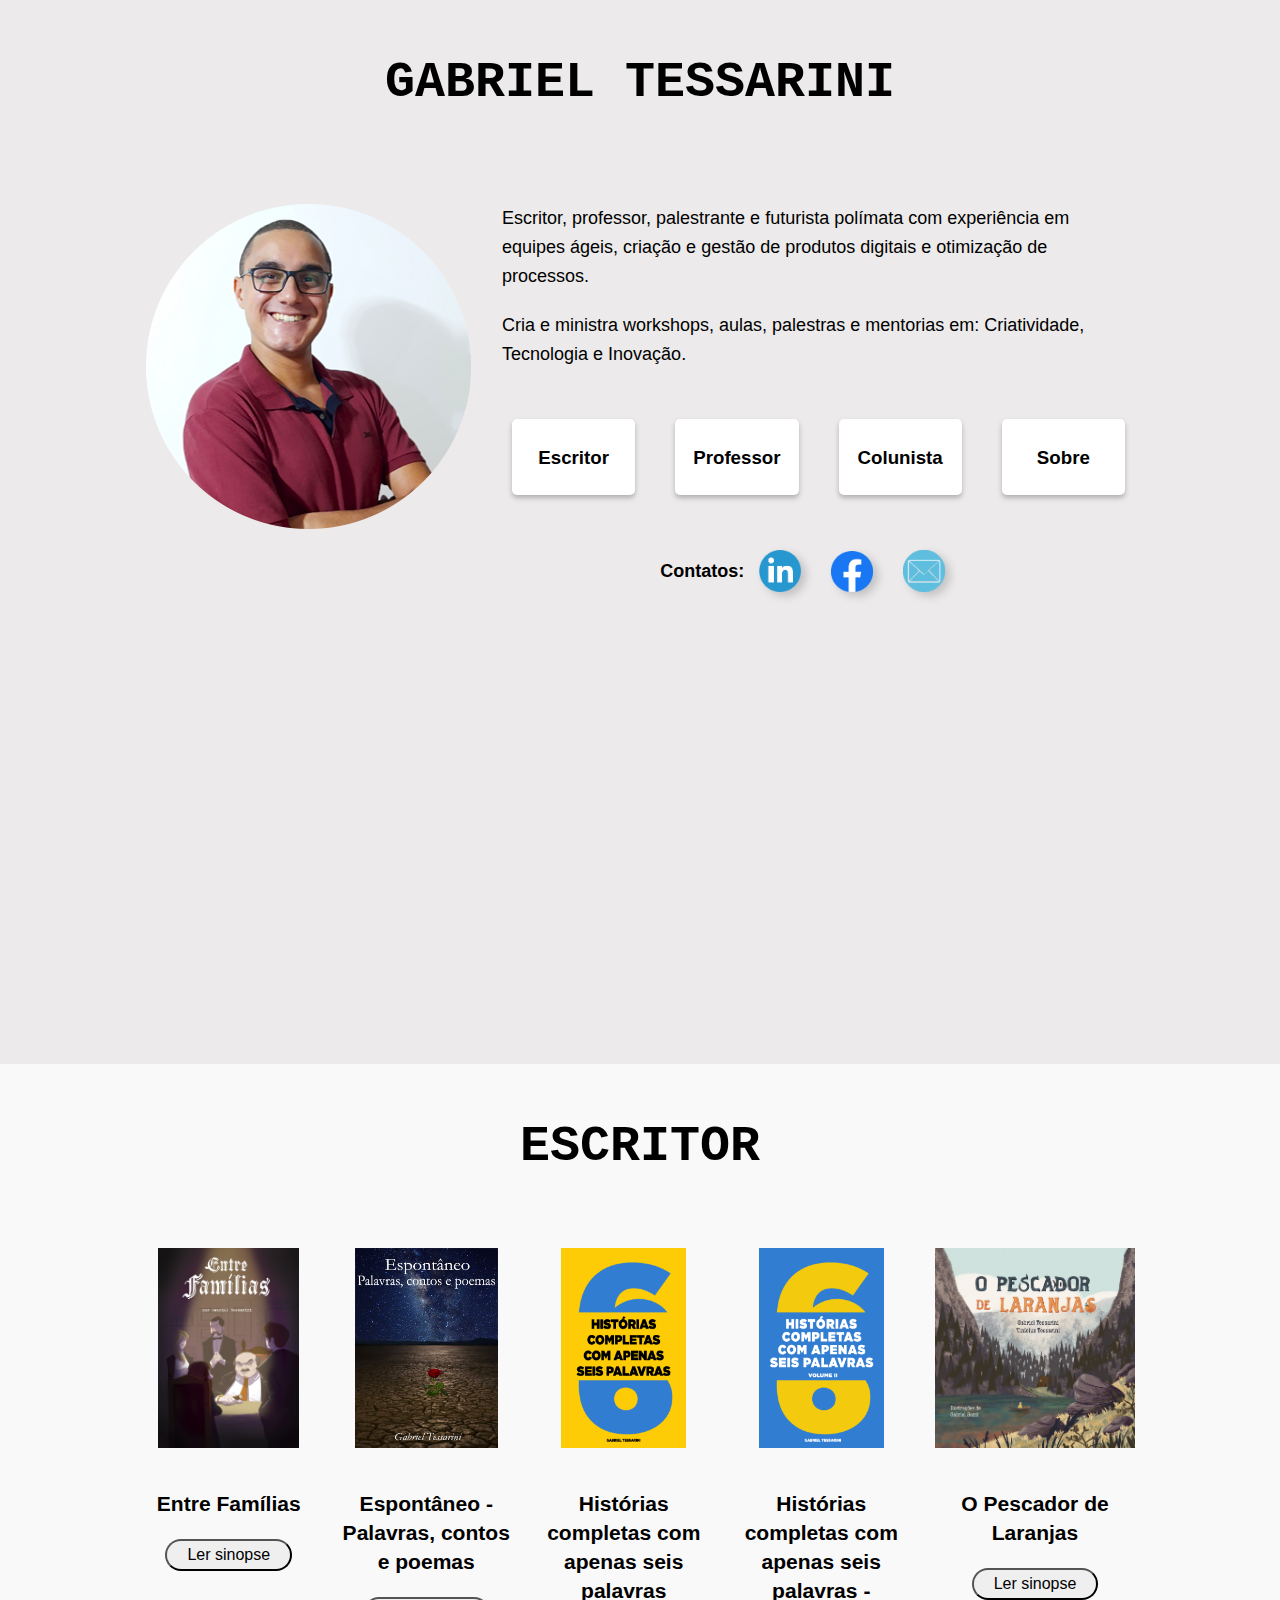
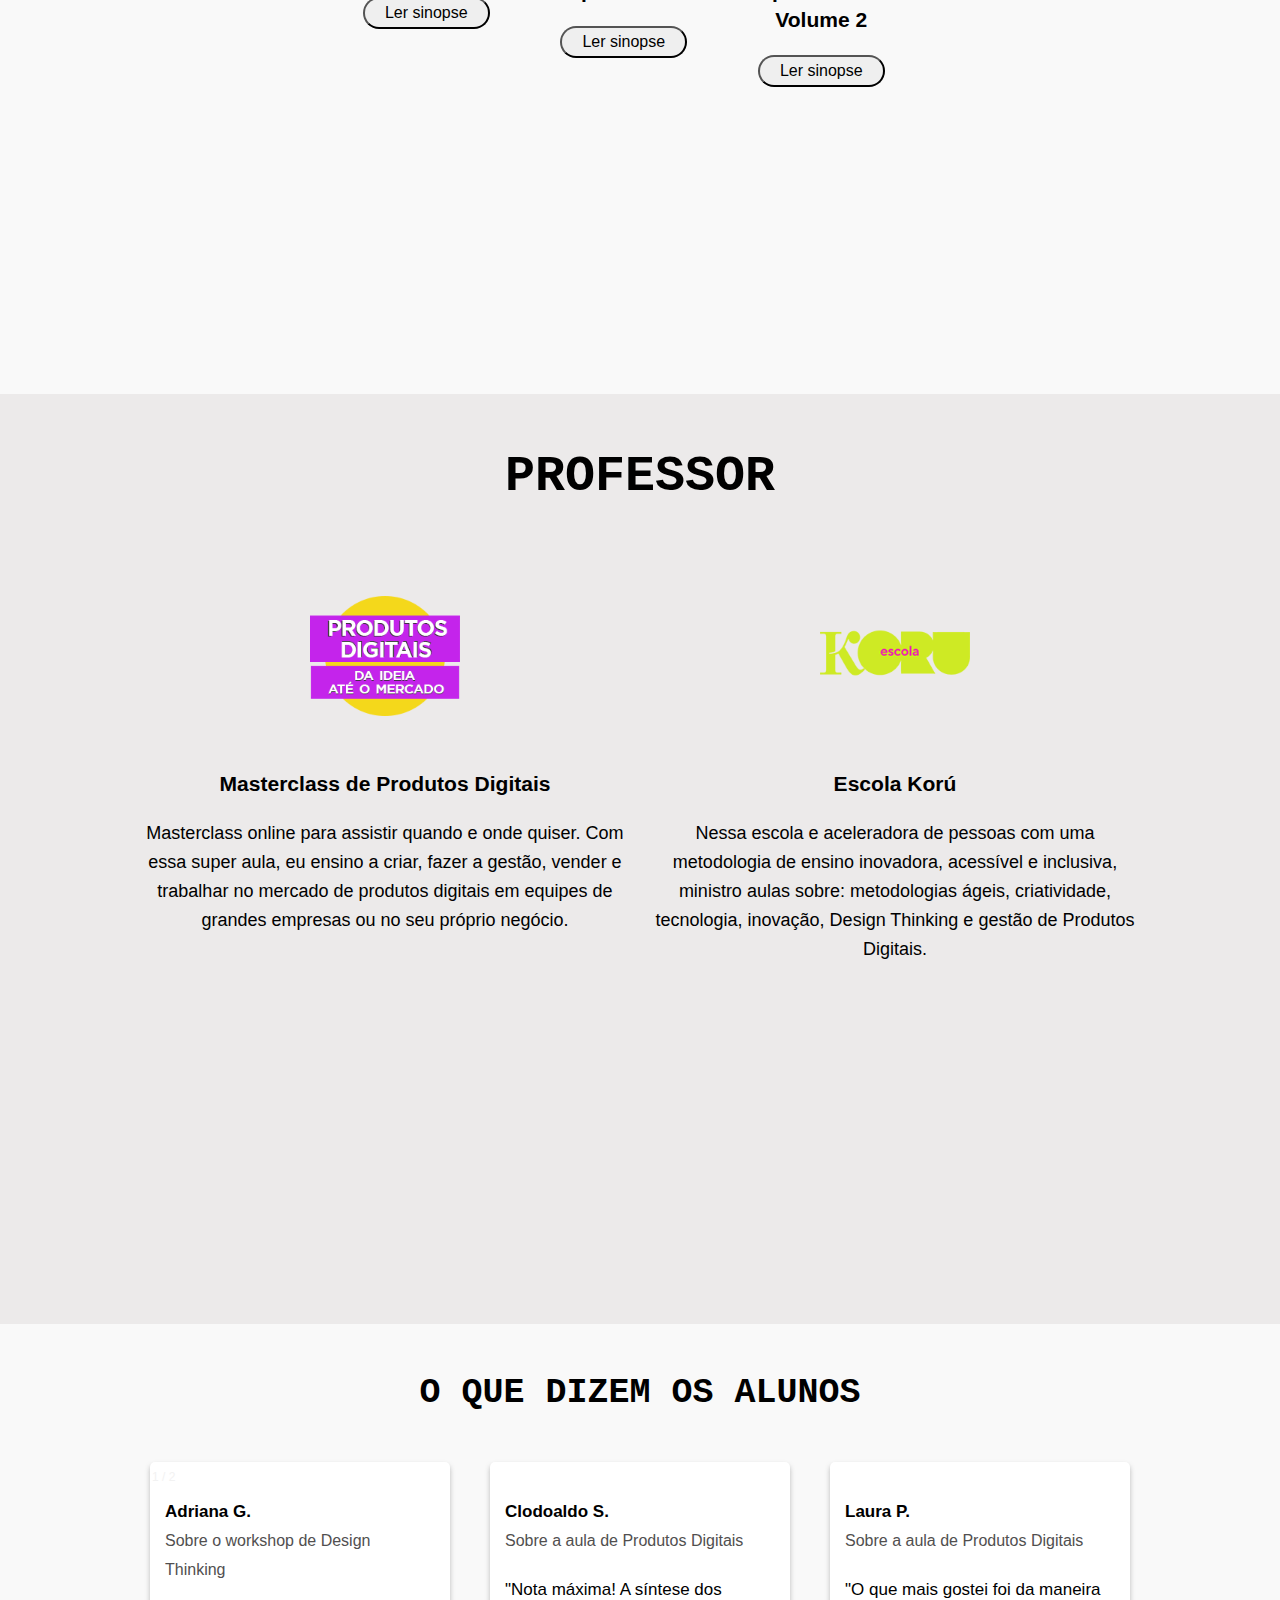
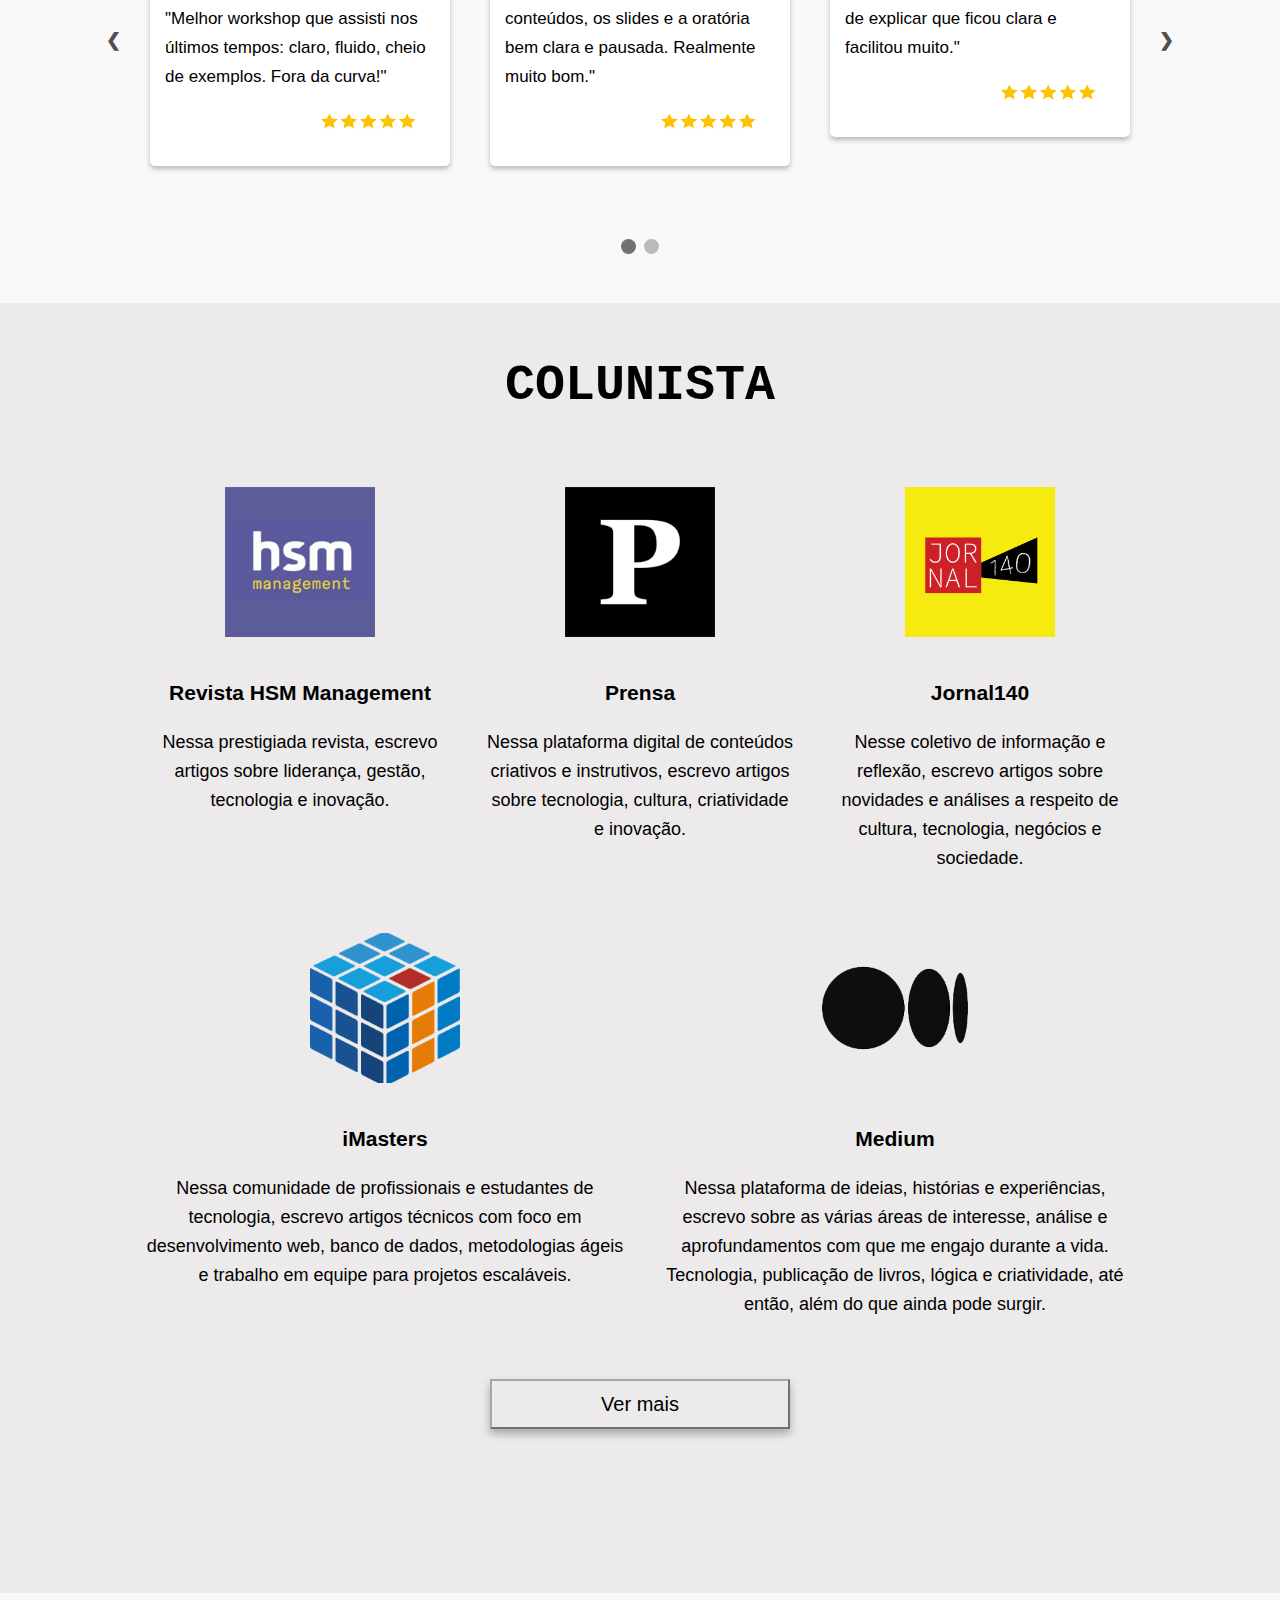
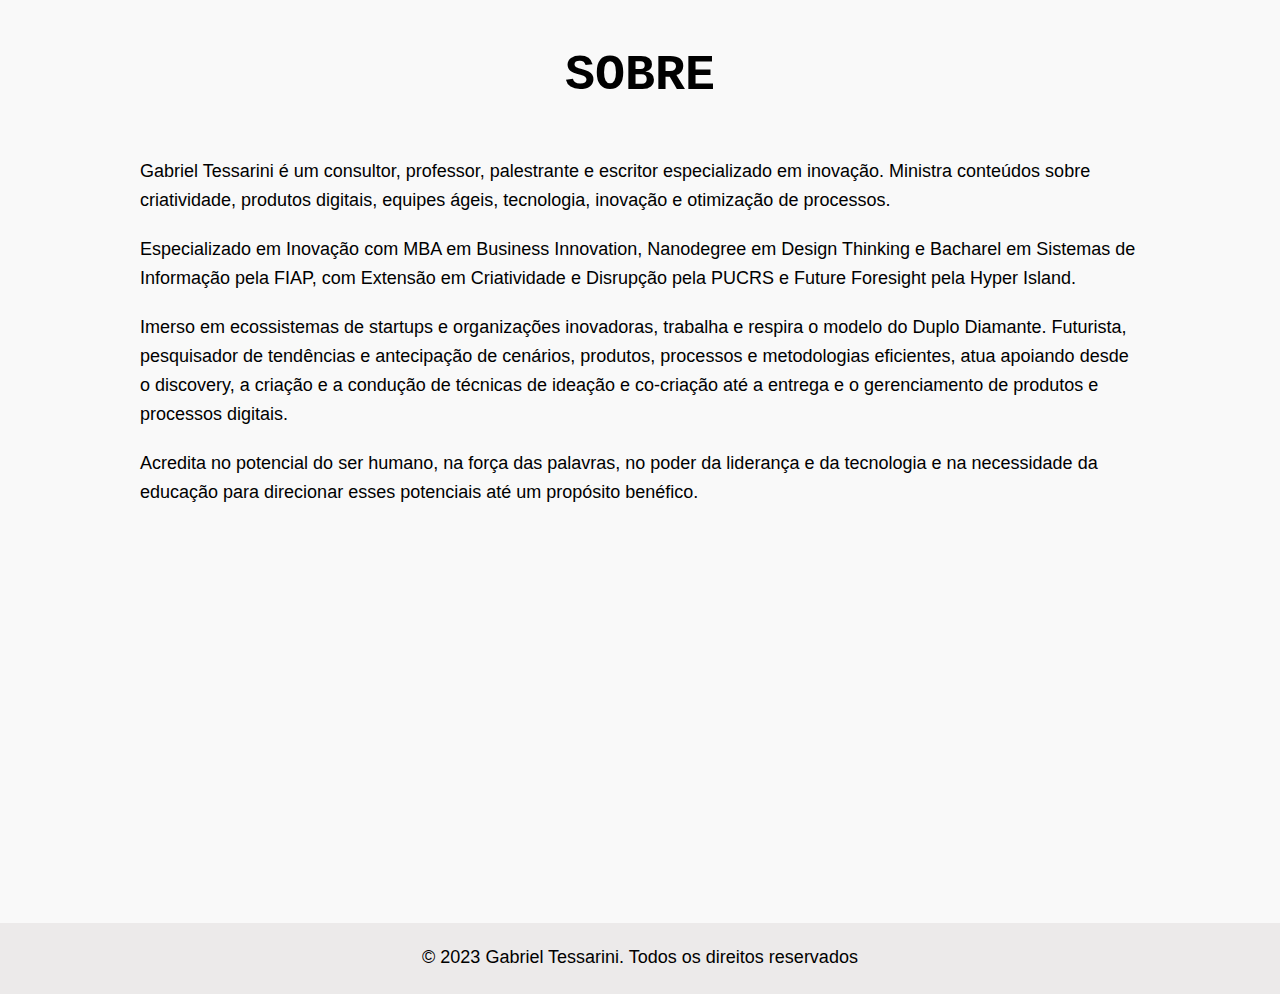
==== index.html @ 278f08cb "Atualizando link da masterclass para o link da Hotmart" ====
<html lang="pt-br">
    <head>
        <meta charset="utf-8">
        <title>Gabriel Tessarini</title> 
        <link rel="stylesheet" href="style/style.css">      
        <meta name="author" content="Gabriel Tessarini">
        <meta name="description" content="Gabriel Tessarini é um consultor, professor, palestrante e escritor especializado em inovação. Ministra conteúdos sobre criatividade, produtos digitais, equipes ágeis, tecnologia e inovação. Busca agregar conhecimentos e atuar de forma construtiva para os outros e para si em diferentes áreas">
        <meta name="keywords" content="gabriel tessarini, gtessarini, aprendedor, desenvolvimento, mentor, tutor, professor, palestrante, escritor, palestra, workshop, futuro, futurista, futurismo, web, escritor, livros, escrita, escrita criativa, inovação, criatividade, design thinking, tecnologia, colunista, palestra, jornal, blog, polímata, entre famílias, espontâneo, pescador de laranjas"> 
        <script src="script/jquery-3.5.1.min.js"></script>
        <script src="script/script.js"></script>
    </head>
    <body class="background-color-gray">
        <header>
            <h1>Gabriel Tessarini</h1>
        </header>
        <section class="section-menu" id="menu">
            <div class="section-content">
                <div class="row bio">
                    <div class="col-4 foto-perfil-gabriel-tessarini">
                        <img src="img/foto-gabriel-tessarini.png" alt="Gabriel Tessarini" class="foto-perfil">
                    </div>
                    <div class="col-8 texto-bio-gabriel-tessarini">
                        <p> 
                            Escritor, professor, palestrante e futurista polímata com experiência em equipes ágeis, criação e gestão de produtos digitais e otimização de processos. 
                        </p>
			            <p>				
			                Cria e ministra workshops, aulas, palestras e mentorias em: Criatividade, Tecnologia e Inovação.
		                </p>
                        <div class="row" style="margin-top: 50px; margin-bottom: 0px;">
                            <div class="col-3">
                                <a href="#escritor" onclick="return false;" class="card-link" data-value="escritor">
                                    <div class="card">
                                        <h3>Escritor</h3>
                                    </div> 
                                </a>                       
                            </div>
                            <div class="col-3">
                                <a href="#professor" onclick="return false;" class="card-link" data-value="professor">
                                    <div class="card">
                                        <h3>Professor</h3>                            
                                    </div>
                                </a>
                            </div>
                            <div class="col-3">
                                <a href="#colunista" onclick="return false;" class="card-link" data-value="colunista">
                                    <div class="card">
                                        <h3>Colunista</h3>                            
                                    </div>
                                </a>
                            </div>
                            <div class="col-3">
                                <a href="#sobre" onclick="return false;" class="card-link" data-value="sobre">
                                    <div class="card">
                                        <h3>Sobre</h3>                            
                                    </div>
                                </a>
                            </div>
                        </div>
                        <div class="contatos-gabriel-tessarini">
                            <p><b>Contatos:</b></p>
                            <span>
                                <a href="https://www.linkedin.com/in/gabriel-tessarini/" target="_blank" style="display: inline-flex;">
                                    <img src="img/icon-linkedin.png" alt="Linkedin" class="icon" title="LinkedIn">
                                </a>
                            </span>
                            <span>
                                <a href="https://www.facebook.com/Gabriel-Tessarini-Escritor-101253848187074" target="_blank" style="display: inline-flex;">
                                    <img src="img/icon-facebook.png" alt="Facebook" class="icon" title="Facebook">
                                </a>    
                            </span>	
                            <span>
                                <a href="mailto:adianteinovacao@gmail.com" target="_blank" style="display: inline-flex;">
                                    <img src="img/icon-email.png" alt="Email" class="icon" title="Email">
                                </a>    
                            </span>
                        </div>                       
                    </div>
                </div>                     
            </div>
        </section>
        <section class="section-portfolio background-color-gray-light" id="escritor">
            <div class="section-content">
                <h1 class="text-center">Escritor</h1>
                <div class="row row-portfolio">
                    <div class="col-3 text-center">
                        <a href="https://www.amazon.com.br/dp/B07QF6MGQT/" target="_blank">
                            <img src="img/livros/capa-livo-entre-familias.jpg" alt="Entre Famílias" class="livro">
                            <h3>Entre Famílias</h3>
                        </a>
                        <button class="btn-ler-sinopse" data-value="sinopse-livro-entre-familias">Ler sinopse</button>
                        <div class="sinopse-container hidden" data-value="sinopse-livro-entre-familias">
                            <p>
                                Cinco famílias mafiosas, cada uma responsável por uma região do Brasil. Um romance proibido em uma organização criminosa que corrompeu suas próprias intenções. Como as atitudes de uma família podem desestabilizar uma máfia há tanto tempo ativa? Como dois jovens podem pôr à prova as ações secretas daqueles a quem são tão ligados? E como podem esses mesmos jovens restaurarem a índole daqueles que têm uma nação em suas mãos? A audácia da juventude traz consigo riscos e perigos. Contudo, perigos maiores podem vir dos mais velhos e decididos.
                            </p>
                        </div>                           
                    </div>
                    <div class="col-3 text-center">
                        <a href="https://www.amazon.com.br/dp/B07NKS2F5H/" target="_blank">
                            <img src="img/livros/capa-livro-espontaneo.jpg" alt="Espontâneo - Palavras, contos e poemas" class="livro">
                            <h3>Espontâneo - Palavras, contos e poemas</h3>
                        </a> 
                        <button class="btn-ler-sinopse" data-value="sinpose-livro-espontaneo">Ler sinopse</button>
                        <div class="sinopse-container hidden" data-value="sinpose-livro-espontaneo">
                            <p>
                                Pensamentos podem virar palavras. Palavras podem expressar emoções e até mesmo provocá-las. Histórias acontecem e deixam de acontecer. A vida é espontânea, tudo é um grande potencial para algo melhor ou mesmo pior a qualquer momento. Alegria, tristeza, agitação e inquietude rondam a todo segundo tudo o que há e tudo que um dia pode haver. Nessa coleção de contos e poemas, assim como na vida, estão algumas palavras, emoções, sonhos e momentos que de alguma forma aconteceram ou que poderiam acontecer.
                            </p>
                        </div>                            
                    </div>
                    <div class="col-3 text-center">
                        <a href="https://www.amazon.com.br/dp/B08D826261/" target="_blank">
                            <img src="img/livros/capa-livro-historias-completas.jpg" alt="Histórias completas com apenas seis palavras" class="livro">
                            <h3>Histórias completas com apenas seis palavras</h3>
                        </a>
                        <button class="btn-ler-sinopse" data-value="sinpose-livro-historias-completas">Ler sinopse</button>
                        <div class="sinopse-container hidden" data-value="sinpose-livro-historias-completas">
                            <p>
                                Quantas palavras são necessárias para se contar uma história? Nesse livro, as 110 histórias da coleção possuem apenas seis palavras cada uma e muito humor e suspense em todas elas. Cada um dos textos faz sentido por si só, mas vai te permitir imaginar possibilidades infinitas para seu começo e fim. O acontecimento está na história, mas o contexto está solto para você poder fazer parte da criação de cada um. Seja você também um dos autores dessas histórias curtas, mas repletas de possibilidades.
                            </p>
                        </div>
                    </div>
                    <div class="col-3 text-center">
                        <a href="https://www.amazon.com.br/dp/B09RNB9NZS" target="_blank">
                            <img src="img/livros/capa-livro-historias-completas-volume-2.jpg" alt="Histórias completas com apenas seis palavras - Volume 2" class="livro">
                            <h3>Histórias completas com apenas seis palavras - Volume 2</h3>
                        </a>
                        <button class="btn-ler-sinopse" data-value="sinpose-livro-historias-completas-volume-2">Ler sinopse</button>
                        <div class="sinopse-container hidden" data-value="sinpose-livro-historias-completas-volume-2">
                            <p>
                                Já sabemos que com apenas seis palavras pode-se contar uma história. No segundo volume da série “Histórias completas com apenas seis palavras”, as 230 novas histórias, com apenas seis palavras cada uma, estão ainda mais envolventes com humor, suspense e até romance em todas elas. Imagine as possibilidades de começo ou fim de cada uma e seja você também uma das pessoas autora dessas histórias curtas, mas repletas de possibilidades.
                            </p>
                        </div>
                    </div>
                    <div class="col-3 text-center">
                        <a href="http://www.gabrielsozzi.iluria.com/pd-7f716d-o-pescador-de-laranjas.html" target="_blank">
                            <img src="img/livros/capa-livro-o-pescador-de-laranjas.jpg" alt="O pescador de laranjas" class="livro">
                            <h3>O Pescador de Laranjas</h3>
                        </a>
                        <button class="btn-ler-sinopse" data-value="sinpose-livro-o-pescador-de-laranjas">Ler sinopse</button>
                        <div class="sinopse-container hidden" data-value="sinpose-livro-o-pescador-de-laranjas">
                            <p>
                                Montanhas altas, árvores por toda parte e um lago cheio de… LARANJAS. Um pescador ansioso por peixes só consegue pescar laranjas enquanto a cidade se aproxima de sua tranquila cabana no meio da natureza. Será que sua rotina será sempre alaranjada ou boas ideias surgirão dessas pequenas frutas?
                            </p>
                        </div>
                    </div>
                </div>                
            </div>
        </section>
        <section class="section-portfolio background-color-gray" id="professor">
            <div class="section-content">
                <h1 class="text-center">Professor</h1>      
                <div class="row row-portfolio">
                 <!--   <div class="col-6 text-center">
                        <a href="https://github.com/GTessarini" target="_blank">
                            <img src="img/logo-github.png" alt="GitHub" class="logo">
                            <h3>GitHub</h3>
                        </a>  
                        <p>
                            Porftólio de repositórios com  sistemas, aplicações e códigos base.
                        </p> 
                    </div> -->
		    <div class="col-6 text-center">
                        <a href="https://hotmart.com/pt-br/marketplace/produtos/masterclass-produtos-digitais-da-ideia-ate-o-mercado/W83648660C" target="_blank">
                            <img src="img/logo-masterclass-produtos-digitais.png" alt="Produtos Digitais - Da ideia até o mercado" class="logo">
                            <h3>Masterclass de Produtos Digitais</h3>
                        </a>
			    <!-- https://www.sympla.com.br/play/masterclass-produtos-digitais---da-ideia-ate-o-mercado/1934422 -->
                        <p>
                            Masterclass online para assistir quando e onde quiser. Com essa super aula, eu ensino a criar, fazer a gestão, vender e trabalhar no mercado de produtos digitais em equipes de grandes empresas ou no seu próprio negócio.           
                        </p>
                    </div> 
		    <div class="col-6 text-center">
                        <a href="https://escolakoru.com.br/" target="_blank">
                            <img src="img/logo-koru.png" alt="Escola Korú" class="logo">
                            <h3>Escola Korú</h3>
                        </a>
                        <p>
                            Nessa escola e aceleradora de pessoas com uma metodologia de ensino inovadora, acessível e inclusiva, ministro aulas sobre: metodologias ágeis, criatividade, tecnologia, inovação, Design Thinking e gestão de Produtos Digitais.
                        </p>
                    </div>
		    <!-- <div class="col-6 text-center">
                        <a href="https://www.youtube.com/channel/UC4v-Z6yJwm2irCi_OjhOs7A" target="_blank">
                            <img src="img/logo-pilulas-do-conhecimento.png" alt="Pílulas do Conhecimento" class="logo">
                            <h3>Pílulas do Conhecimento</h3>
                        </a>
                        <p>
                            Canal no YouTube para explicar, de forma sucinta, assuntos sobre tecnologia, negócios, inovação e carreira para quem tem dúvida.
                        </p>
                    </div> -->
                 <!--   <div class="col-6 text-center">
                        <a href="https://calendly.com/gtessarini/mentoria-gabriel-tessarini" target="_blank">
                            <img src="img/logo-calendly.png" alt="Calendly" class="logo">
                            <h3>Mentorias no Calendly</h3>
                        </a>
                        <p>
                            Nessa plataforma, disponibilizo agendas para você reservar mentorias comigo sobre assuntos de minha especialidade: criatividade, tecnologia, inovação, Design Thinking, equipes e Produtos Digitais e trabalho remoto.
                        </p>
                    </div> -->
                </div>     
            </div>
        </section>
        <section class="section-portfolio section-social background-color-gray-light" id="dizem">
            <div class="section-content">
                <h2 class="text-center">O que dizem os alunos</h2>
                <!-- Slideshow container -->
                <div class="slideshow-container">
                    <!-- Full-width images with number and caption text -->
                    <div class="socialSlides fade">
                        <div class="numbertext">1 / 2</div>
                        <div class="row">
                        <div class="col-4">
                            <div class="card card-without-click">
                                <p class="social-name">
                                    Adriana G.
                                </p>
                                <p class="social-content-about">
                                    Sobre o workshop de Design Thinking
                                </p>
                                <p class="social-feedback">
                                    "Melhor workshop que assisti nos últimos tempos: claro, fluido, cheio de exemplos. Fora da curva!"
                                </p>
                                <img class="social-stars" src="img/stars.png" alt="Avaliação com 5 estrelas">
                            </div>
                        </div>
                        <div class="col-4">
                            <div class="card card-without-click">
                                <p class="social-name">
                                    Clodoaldo S.
                                </p>
                                <p class="social-content-about">
                                    Sobre a aula de Produtos Digitais
                                </p>
                                <p class="social-feedback">
                                    "Nota máxima! A síntese dos conteúdos, os slides e a oratória bem clara e pausada. Realmente muito bom."
                                </p>
                                <img class="social-stars" src="img/stars.png" alt="Avaliação com 5 estrelas">
                            </div> 
                        </div>
                        <div class="col-4">
                            <div class="card card-without-click"> 
                                <p class="social-name">
                                    Laura P.
                                </p>
                                <p class="social-content-about">
                                    Sobre a aula de Produtos Digitais
                                <p class="social-feedback">
                                    "O que mais gostei foi da maneira de explicar que ficou clara e facilitou muito."
                                </p> 
                                <img class="social-stars" src="img/stars.png" alt="Avaliação com 5 estrelas">
                            </div>  
                        </div>
                        </div>
                    </div>                
                    <div class="socialSlides fade">
                        <div class="numbertext">2 / 2</div>
                        <div class="row">
                          <div class="col-4">
                            <div class="card card-without-click">
                                <p class="social-name">
                                    Maira S.
                                </p>
                                <p class="social-content-about">
                                    Sobre a aula de Inovação em User Experience
                                </p>
                                <p class="social-feedback">           
                                    "A apresentação do Gabriel foi incrível. As falas e exemplificações abriram novos horizontes sobre o processo de Design Thinking. Aula inspiradora!"
                                </p>    
                                <img class="social-stars" src="img/stars.png" alt="Avaliação com 5 estrelas">
                            </div>
                          </div>
                          <div class="col-4">
                            <div class="card card-without-click">
                                <p class="social-name">
                                    Jozes P.
                                </p>
                                <p class="social-content-about">
                                    Sobre a aula de Criatividade e Co-criação de Produtos Inovadores
                                </p>
                                <p class="social-feedback">
                                    "Realimente esclarecedor e disruptivo todo o conteúdo!"
                                </p>  
                                <img class="social-stars" src="img/stars.png" alt="Avaliação com 5 estrelas">
                            </div>  
                          </div>
                          <div class="col-4">
                            <div class="card card-without-click">
                                <p class="social-name">
                                    Lucas H.
                                </p>
                                <p class="social-content-about">
                                    Sobre a aula de Metodologias Ágeis
                                </p>
                                <p class="social-feedback">
                                    "Obrigado pela aula maravilhosa! A fluência do Gabriel no assunto fez com que "um bicho de 7 cabeças" se transformasse em algo que amei e que, com certeza, vai me ajudar a vida toda!"
                                </p>    
                                <img class="social-stars" src="img/stars.png" alt="Avaliação com 5 estrelas">
                            </div>
                          </div>
                        </div>       
                    </div>                                
                    <!-- Next and previous buttons -->
                    <a class="prev" id="btn-slides-social-prev">&#10094;</a>
                    <a class="next" id="btn-slides-social-next">&#10095;</a>
                </div>
                <br>               
                <!-- The dots/circles -->
                <div style="text-align:center">
                    <span class="social-slides-dot dot"></span>
                    <span class="social-slides-dot dot"></span>
                </div>
            </div>
        </section>
        <section class="section-portfolio background-color-gray" id="colunista">
            <div class="section-content">
                <h1 class="text-center">Colunista</h1>
                <div class="row row-portfolio">
                     <div class="col-4 text-center">
                        <a href="https://www.revistahsm.com.br/colunistas/gabriel-tessarini" target="_blank">
                            <img src="img/logo-revista-hsm-management.png" alt="Revista HSM Management" class="logo">
                            <h3>
                                Revista HSM Management
                            </h3>
                        </a>      
                        <p>
                            Nessa prestigiada revista, escrevo artigos sobre liderança, gestão, tecnologia e inovação.
                        </p>                
                    </div>
                    <div class="col-4 text-center">
                        <a href="https://prensa.li/@gabriel.tessarini/" target="_blank">
                            <img src="img/logo-prensa-li.png" alt="Prensa" class="logo">
                            <h3>
                                Prensa
                            </h3>
                        </a>      
                        <p>
                            Nessa plataforma digital de conteúdos criativos e instrutivos, escrevo artigos sobre tecnologia, cultura, criatividade e inovação.
                        </p>                
                    </div>             
                    <div class="col-4 text-center">
                        <a href="https://jornal140.com/author/gtessarini/" target="_blank">
                            <img src="img/logo-jornal140.png" alt="Jornal140" class="logo">
                            <h3>
                                Jornal140
                            </h3>
                        </a>    
                        <p>
                            Nesse coletivo de informação e reflexão, escrevo artigos sobre novidades e análises a respeito de cultura, tecnologia, negócios e sociedade.
                        </p>
                    </div>                                  
                </div>
                <div class="row row-portfolio">
                    <div class="col-6 text-center">
                        <a href="https://imasters.com.br/perfil/gabrieltessarini" target="_blank">
                            <img src="img/logo-imasters.png" alt="iMasters" class="logo">
                            <h3>
                                iMasters
                            </h3>
                        </a>
                        <p>
                            Nessa comunidade de profissionais e estudantes de tecnologia, escrevo artigos técnicos com foco em desenvolvimento web, banco de dados, metodologias ágeis e trabalho em equipe para projetos escaláveis. 
                        </p>
                    </div>
                    <div class="col-6 text-center">
                        <a href="https://gtessarini.medium.com/" target="_blank">
                            <img src="img/logo-medium.png" alt="Medium" class="logo">
                            <h3>
                                Medium
                            </h3>
                        </a>      
                        <p>
                            Nessa plataforma de ideias, histórias e experiências, escrevo sobre as várias áreas de interesse, análise e aprofundamentos com que me engajo durante a vida. Tecnologia, publicação de livros, lógica e criatividade, até então, além do que ainda pode surgir.
                        </p>                
                    </div>
                </div>
                <div class="text-center">
                    <button id="btn-ver-artigos" data-value="ver-artigos">Ver mais</button>
                </div>
                <h2 class="text-center ver-artigos-titulo hidden">Alguns artigos</h2>
                <div class="ver-artigos-container hidden" data-value="ver-artigos">
                    <div class="row">
			            <div class="col-3 text-center">
                            <a href="https://prensa.li/@gabriel.tessarini/o-futuro-dos-meios-de-pagamento/" target="_blank">
                                <img class="img-artigo" src="https://imgix.prensa.li/https%3A%2F%2Fstatic.prensa.li%2Fstories%2F78%2Ffb%2F49%2Ff2%2F78fb49f2-9089-475b-97f3-aa512a183ab5.jpg?fit=crop&max-h=450&mh=450&w=800&s=29d54eac2fb3298c80f7dfc596dd98e0" alt="O futuro dos meios de pagamento | Prensa">
                                <h4>
                                    O futuro dos meios de pagamento
                                </h4>
                            </a>
                        </div>
                        <div class="col-3 text-center">
                            <a href="https://www.revistahsm.com.br/post/paralelismo-a-chave-do-sucesso" target="_blank">
                                <img class="img-artigo" src="https://images.ctfassets.net/ucp6tw9r5u7d/m4LsQvp7oZeE3WYJ0K5YG/1faabf77cc255ad936851ac0e7b40a4a/-HSM-_Paralelismo.png?w=750&h=450&fit=fill&f=center&fm=webp" alt="Paralelismo: A chave do sucesso | Revista HSM">
                                <h4>
                                    Paralelismo: A chave do sucesso
                                </h4>
                            </a>
                        </div>  
                        <div class="col-3 text-center">
                            <a href="https://prensa.li/@gabriel.tessarini/adaptando-o-agil-sem-deixar-de-ser-agil/" target="_blank">
                                <img class="img-artigo" src="https://imgix.prensa.li/https%3A%2F%2Fstatic.prensa.li%2Fstories%2F15%2F94%2F91%2Fd3%2F159491d3-1bb6-46b3-ac23-cabe390ef746.jpg?fit=crop&max-h=450&mh=450&w=800&s=639da9387c2957caa0f0b97b32eb98e5" alt="Adaptando o ágil sem deixar de ser ágil | Prensa">
                                <h4>
                                    Adaptando o ágil sem deixar de ser ágil
                                </h4>
                            </a>
                        </div>                           
                        <div class="col-3 text-center">
                            <a href="https://prensa.li/@gabriel.tessarini/o-porque-da-inovacao/" target="_blank">
                                <img class="img-artigo" src="https://imgix.prensa.li/https%3A%2F%2Fstatic.prensa.li%2Fstories%2F42%2F40%2Fb2%2Fc0%2F4240b2c0-1dae-4356-bbc0-157e8e3140d0.jpg?fit=crop&max-h=450&mh=450&w=800&s=d38181dce215b9c7b27606b8d9478ba9" alt="O porquê da inovação | Prensa">
                                <h4>
                                    O porquê da inovação
                                </h4>
                            </a>
                        </div>  
                    </div>
                    <div class="row">
			            <div class="col-3 text-center">
                            <a href="https://prensa.li/@gabriel.tessarini/a-tecnologia-vai-roubar-seu-emprego/" target="_blank">
                                <img class="img-artigo" src="https://imgix.prensa.li/https%3A%2F%2Fstatic.prensa.li%2Fstories%2F38%2F97%2Fc3%2F6c%2F3897c36c-d6a0-4314-9188-c5270b0e43bf.png?fit=crop&max-h=450&mh=450&w=800&s=3a7746d3dc6841eb69960cb64b7c1b04" alt="A tecnologia vai roubar seu emprego? | Prensa">
                                <h4>
                                    A tecnologia vai roubar seu emprego?
                                </h4>
                            </a>
                        </div>
                        <div class="col-3 text-center">
                            <a href="https://prensa.li/@gabriel.tessarini/trabalho-remoto-alem-do-trabalho-como-ficam-as-conexoes-humanas/" target="_blank">
                                <img class="img-artigo" src="https://imgix.prensa.li/https%3A%2F%2Fstatic.prensa.li%2Fstories%2F5d%2F61%2Fae%2F4a%2F5d61ae4a-8635-49dd-b932-16507576af97.jpg?fit=crop&max-h=450&mh=450&w=800&s=a0564d6dec7e22909688381cc1c1201e" alt="Trabalho remoto além do trabalho – Como ficam as conexões humanas? | Prensa">
                                <h4>
                                    Trabalho remoto além do trabalho – Como ficam as conexões humanas?
                                </h4>
                            </a>
                        </div> 
                        <div class="col-3 text-center">
                            <a href="https://prensa.li/@gabriel.tessarini/como-definir-metas-e-alcanca-las-com-sucesso/" target="_blank">
                                <img class="img-artigo" src="https://imgix.prensa.li/https%3A%2F%2Fstatic.prensa.li%2Fstories%2F00%2F33%2F51%2Fe9%2F003351e9-eaf4-4dcf-8bad-f3cfc8bbbaa9.jpg?fit=crop&max-h=450&mh=450&w=800&s=fcbfb5228fdb1b27e12aa00c880c6cd2" alt="Como definir metas e alcançá-las com sucesso? | Prensa">
                                <h4>
                                    Como definir metas e alcançá-las com sucesso?
                                </h4>
                            </a>
                        </div>  
                        <div class="col-3 text-center">
                            <a href="https://jornal140.com/2021/04/04/o-crescimento-das-pequenas-tecnologias/" target="_blank">
                                <img class="img-artigo" src="https://jornal140.com/wp-content/uploads/2021/03/Computador-pequeno-1140x760.jpg" alt="O crescimento das pequenas tecnologia | Jornal140">
                                <h4>
                                    O crescimento das pequenas tecnologias
                                </h4>
                            </a>
                        </div>  
     
                      <!--  <div class="col-3 text-center">
                            <a href="https://jornal140.com/2021/04/18/fazer-por-aprender/" target="_blank">
                                <img class="img-artigo" src="https://jornal140.com/wp-content/uploads/2021/04/matthew-feeney-Nwkh-n6l25w-unsplash-1140x760.jpg" alt="Fazer por aprender | Jornal140">
                                <h4>
                                    Fazer por aprender
                                </h4>
                            </a>
                        </div>  -->                     
                    </div>
                </div>
            </div>   
        </section>
		<section class="section-portfolio background-color-gray-light" id="sobre">
            <div class="section-content">
                <h1 class="text-center">Sobre</h1>
                <p>
                    Gabriel Tessarini é um consultor, professor, palestrante e escritor especializado em inovação. Ministra conteúdos sobre criatividade, produtos digitais, equipes ágeis, tecnologia, inovação e otimização de processos. 
                </p>
                <p>
                    Especializado em Inovação com MBA em Business Innovation, Nanodegree em Design Thinking e Bacharel em Sistemas de Informação pela FIAP, com Extensão em Criatividade e Disrupção pela PUCRS e Future Foresight pela Hyper Island.
                </p>
                <p>
                    Imerso em ecossistemas de startups e organizações inovadoras, trabalha e respira o modelo do Duplo Diamante. Futurista, pesquisador de tendências e antecipação de cenários, produtos, processos e metodologias eficientes, atua apoiando desde o discovery, a criação e a condução de técnicas de ideação e co-criação até a entrega e o gerenciamento de produtos e processos digitais.
                </p>
                <p>
                    Acredita no potencial do ser humano, na força das palavras, no poder da liderança e da tecnologia e na necessidade da educação para direcionar esses potenciais até um propósito benéfico.
                </p>
            </div>   
        </section>
        <footer>
            <p>
                © 2023 Gabriel Tessarini. Todos os direitos reservados
            </p>                    
        </footer>
        <!-- Gabriel Tessarini -->   
    </body>
</html>
---- style/style.css ----
html{
    margin: 0;
    padding: 0;
    border: 0;
    vertical-align: baseline;
}
body{
    min-width: 320px;
    margin: 0; 
    padding: 0;
    font-family: Arial;
    overflow-x: hidden;
}

header, section{
    display: block;
    position: relative;
    width: 100%;
    margin: 0 auto; 
    padding: 0;
    overflow-x: hidden;
}

header{
    text-align: center;
}

section{
    word-wrap: break-word;
    text-align: start;
}

p, a, img{
    font-size: 18px;
    line-height: 29px;
    letter-spacing: normal;
    word-wrap: break-word;
    margin: 20px 0;       
}

section .section-content{
    margin: 0 auto;
    margin-bottom: 15px;
    max-width: 1000px;
    padding-left: 25px;
    padding-right: 25px;
}

@media (min-width:320px) and (max-width: 1000px){
    section .section-content{
        padding-right: 45px;
    }
    .section-menu .row:last-child{
        margin-bottom: 40px;
    }
}

.background-color-white{
    background-color: #FFFFFF;
}
.background-color-black{
    background-color: #000000;
}
.background-color-gray{
    background-color: #ECEAEA;
}
.background-color-gray-light{
    background-color: #F9F9F9;
}

.foto-perfil{
    height: 325px;
}

.bio .texto-bio-gabriel-tessarini{
    margin: auto !important;
}

.bio .foto-perfil-gabriel-tessarini{
    text-align: center;
    vertical-align: middle;
}  

.bio .foto-perfil-gabriel-tessarini .foto-perfil{
    margin-bottom: 0px;
}

.bio .contatos-gabriel-tessarini{
    text-align: center;
    display: flex;
    align-items: center;
    margin: auto;
    width: 50%;
}

.bio .contatos-gabriel-tessarini a{
    margin: 0px 15px 0px 15px;
}

@media (min-width:320px) and (max-width: 1000px){
    .bio{
        padding-bottom: 20px;
    }   
    .bio .contatos-gabriel-tessarini{
        margin-top: 55px;
    }
    .bio .contatos-gabriel-tessarini a{
        margin: 0px 20px 0px 20px;
    } 
}

@media screen and (max-width: 768px){
    section img{  
        width: 100%;
    }
}

.row {
    display: -ms-flexbox;
    display: flex;
    margin-right: -10px;
    margin-left: -10px;
    margin-top: 20px;
    margin-bottom: 20px;
}

.row > *:first-child {
    margin-top: 0;
}
.row > *:last-child {
    margin-bottom: 0;
}

.row-reverse > *:last-child {
    margin-bottom: 20px;
}

.row-reverse{
    flex-wrap: wrap-reverse;
}

div[class*="col-"] {
    min-height: 1px;
    padding: 0 15px;
}

.col-2{
    margin: 0;
    width: 16.66%;
}

.col-3{
    margin: 0;
    width: 25%;
}
.col-4{
    margin: 0;
    width: 33.3333%;
}
.col-6{
    margin: 0;
    width: 50%;
}
.col-8{
    margin: 0;
    width: 66.6666%;
}
.col-12{
    margin: 0;
    width: 100%;
}

.text-center{
    text-align: center;
}

@media (min-width:320px) and (max-width: 1000px){
    .row{
        display: block;
    }
    div[class*="col-"] {
        width: 100% !important;
        padding: 0 6px;
    }    
    div[class*="col-"]:not(:first-child) {
        margin-top: 20px;
    }
    
}

@media (min-width:320px) and (max-width: 1000px){
    .row-portfolio div[class*="col-"]{
        margin-bottom: 100px;
    }
}

.fixed{
    position: fixed !important;
}

.clear-fix{
    clear: both;
}

a.card-link{
    font-size: unset;
}

.card{
    box-shadow: 0 3px 5px 0 rgb(90 90 90 / 40%);
    background-color: #fff;
    border-radius: 5px;
    padding: 5px;
    margin: 0 5px 35px 5px;
    text-align: center;
    cursor: pointer;
}

@media (min-width:320px) and (max-width: 1000px){
    .card{
        padding: 10px;
    }
}

.card:hover, .card-link:focus .card{
    box-shadow: 0 4px 16px 0 rgba(112, 112, 112, 0.63); 
}

.card:hover h2{
    -webkit-transform:scale(1.05);
    -moz-transform:scale(1.05);
    transform:scale(1.05);
}

.card.card-without-click{
    cursor: auto;
    padding: 15px 15px 15px 15px;
}

@media (min-width:320px) and (max-width: 1000px){
    .socialSlides .card.card-without-click{
        margin-left: 35px;
        margin-right: 35px;
    }
}

img.livro{
    height: 200px;
}

img.logo{
    width: 150px;
    height: 150px;
}

@media (min-width:320px) and (max-width: 1000px){
    img.logo{
        width: 200px;
        height: 200px;
    }
}

img.icon{
    width: 42px;
    -webkit-filter: drop-shadow(5px 4px 4px rgba(112, 112, 112, 0.33));
    filter: drop-shadow(5px 4px 4px rgba(112, 112, 112, 0.33));
}

footer{
    text-align: center;
}

@media (min-width:320px) and (max-width: 1000px){
    footer p{
        font-size: 10px;
    }
    img.icon{
        width: 75px;
    }
    img.livro{
        height: 300px;
    }
    .section-portfolio#sobre p, .section-menu p{
          margin: 30px 0;  
    }
    p{
        font-size: 27px;
    }
    h3{
        font-size: 29px;
    }
}

footer a, footer img{
    margin-top: 0px;
}


a:link, a:visited, a:focus, a:active{ 
    text-decoration:none; 
    color: inherit;
} 

.section-portfolio a:hover{
    color: #00A0C6;
}

.section-social{
    min-height: 50vh !important;
}

.social-name, .social-content-about, .social-feedback{
    text-align: left;
}

.social-name{
    font-size: 17px;
    font-weight: bold;
    margin-bottom: 0;
    
}
.social-content-about{
    color: #514f4f;    
    font-size: 16px;
    margin-top: 0;
}
.social-feedback{
    font-size: 17px;
    margin-bottom: 0;
}
img.social-stars{
    width: 100px;
    height: 20px;
    margin-left: 50%
}

a img.livro:hover{
    -webkit-transform:scale(1.05);
    -moz-transform:scale(1.05);
    transform:scale(1.05);
    box-shadow: 0 8px 16px 0 rgba(112, 112, 112, 0.63); 
}

a img.logo:hover, a img.icon:hover, a .img-artigo:hover{
    -webkit-transform:scale(1.05);
    -moz-transform:scale(1.05);
    transform:scale(1.05);
    -webkit-filter: drop-shadow(5px 5px 5px rgba(112, 112, 112, 0.63) );
    filter: drop-shadow(5px 5px 5px rgba(112, 112, 112, 0.63));
}

.section-menu, .section-portfolio{
    min-height: 100vh;
    overflow-y: hidden;
}

.section-portfolio{
    padding-bottom: 30px;
}

h1{
    padding-top: 20px;
    padding-bottom: 20px;
    font-family: monospace;
    text-transform: uppercase;
    font-size: 50px;
}

h2{
    padding-top: 20px;
    padding-bottom: 20px;
    font-family: monospace;
    text-transform: uppercase;
    font-size: 35px;
}

@media (min-width:320px) and (max-width: 1000px){
    .section-portfolio h1{
        font-size: 75px;
    }
    .section-portfolio h2{
        font-size: 60px;

    }
}

.sinopse-container p{
    transition-property: visibility, opacity, height;
    transition-duration: 0s, 0.7s;
}

.sinopse-container.hidden p, .ver-artigos-container.hidden *, #btn-ver-artigos.hidden, .ver-artigos-titulo.hidden{
    opacity: 0;
    visibility: hidden;
    height: 0;
    transition-property: opacity, visibility;
    transition-duration: 0.7s, 0s;
    transition-delay: 0s, 0.7s;
}

.sinopse-container p{
    text-align: left;
}

.btn-ler-sinopse{
    cursor: pointer;
    border-radius: 100px;
    padding: 5px 20px;
    color: #000;
    text-align: center;
    font-size: 16px;
    transition: 0.5s;
}

@media (min-width:320px) and (max-width: 1000px){
    .btn-ler-sinopse{
        font-size: 27px;
    }
}

.btn-ler-sinopse:hover{
    color: #00A0C6;
    padding: 5px 30px;
    transition: 0.5s;
}

.btn-ler-sinopse:active{
    background-color: #00A0C6;
    color: white;
    outline: none;
}

.btn-ler-sinopse:focus-within{
    border-width: 4px;
    background-color: #00A0C6;
    color: white;
    outline: none;
    transition: 0.4s;
}

#btn-ver-artigos{
    width: 300px;
    height: 50px;
    text-align: center;
    cursor: pointer;
    background: none;
    outline: none;
    border-color: rgb(136 134 134 / 66%);
    box-shadow: 0 5px 8px 0 rgb(136 134 134 / 66%);
    font-size: 20px;
    margin-top: 20px;
}

#btn-ver-artigos:hover{
    width: 355px;
    box-shadow: 0 10px 16px 0 rgb(136 134 134 / 66%);
    border-color: rgba(112, 112, 112, 0.63);
    transition: 0.5s;
}

.ver-artigos-container{
    margin-left: -120px;
}

@media (min-width:320px) and (max-width: 1000px){
    .ver-artigos-container{
         margin-left: 0px;
    }
    #btn-ver-artigos{
        width: 340px;
        height: 65px;
        font-size: 29px;
    }
    #btn-ver-artigos:hover{
        width: 375px;
    }
    h4{
        font-size: 26px;
    }
}

.ver-artigos-container .img-artigo{
    width: 280px;
    height: 168px;
    border: 2px solid #fff;
}

.ver-artigos-container .img-artigo + h4{
    margin-top: 0px;
}

.ver-artigos-titulo{
    margin-top: 30px;
    margin-top: 25px;
    transform: scale(1.25);
}

/* Slide */

/* * {box-sizing:border-box} */

/* Slideshow container */
.slideshow-container {
  max-width: 1000px;
  position: relative;
  margin: auto;
}

/* Hide the images by default */
.socialSlides {
  display: none;
}

/* Next & previous buttons */
.prev, .next {
  cursor: pointer;
  position: absolute;
  top: 50%;
  width: auto;
  margin-top: -22px;
  padding: 16px;
  color: #514f4f;
  font-weight: bold;
  font-size: 18px;
  transition: 0.6s ease;
  border-radius: 0 3px 3px 0;
  user-select: none;
}

/* Position the "next button" to the right */
.prev{
  margin-left: -50px;
}
@media (min-width:320px) and (max-width: 1000px){
    .prev{
        margin-left: -25px;
        font-size: 28px;
    }
    .next{
        font-size: 28px;
        right: -25 !important;
    }
}
.next {
  right: -50;
  border-radius: 3px 0 0 3px;
}

/* On hover, add a black background color with a little bit see-through */
.prev:hover, .next:hover {
  background-color: rgba(0,0,0,0.8);
}

/* Caption text */
.text {
  color: #f2f2f2;
  font-size: 15px;
  padding: 8px 12px;
  position: absolute;
  bottom: 8px;
  width: 100%;
  text-align: center;
}

/* Number text (1/3 etc) */
.numbertext {
  color: #f2f2f2;
  font-size: 12px;
  padding: 8px 12px;
  position: absolute;
  top: 0;
}

/* The dots/bullets/indicators */
.dot {
  cursor: pointer;
  height: 15px;
  width: 15px;
  margin: 0 2px;
  background-color: #bbb;
  border-radius: 50%;
  display: inline-block;
  transition: background-color 0.6s ease;
}

@media (min-width:320px) and (max-width: 1000px){
    .dot{
        height: 20px;
        width: 20px;
    }
}

.active, .dot:hover {
  background-color: #717171;
}

/* Fading animation */
.fade {
  animation-name: fade;
  animation-duration: 1.5s;
}

@keyframes fade {
  from {opacity: .4}
  to {opacity: 1}
}


/* Gabriel Tessarini */
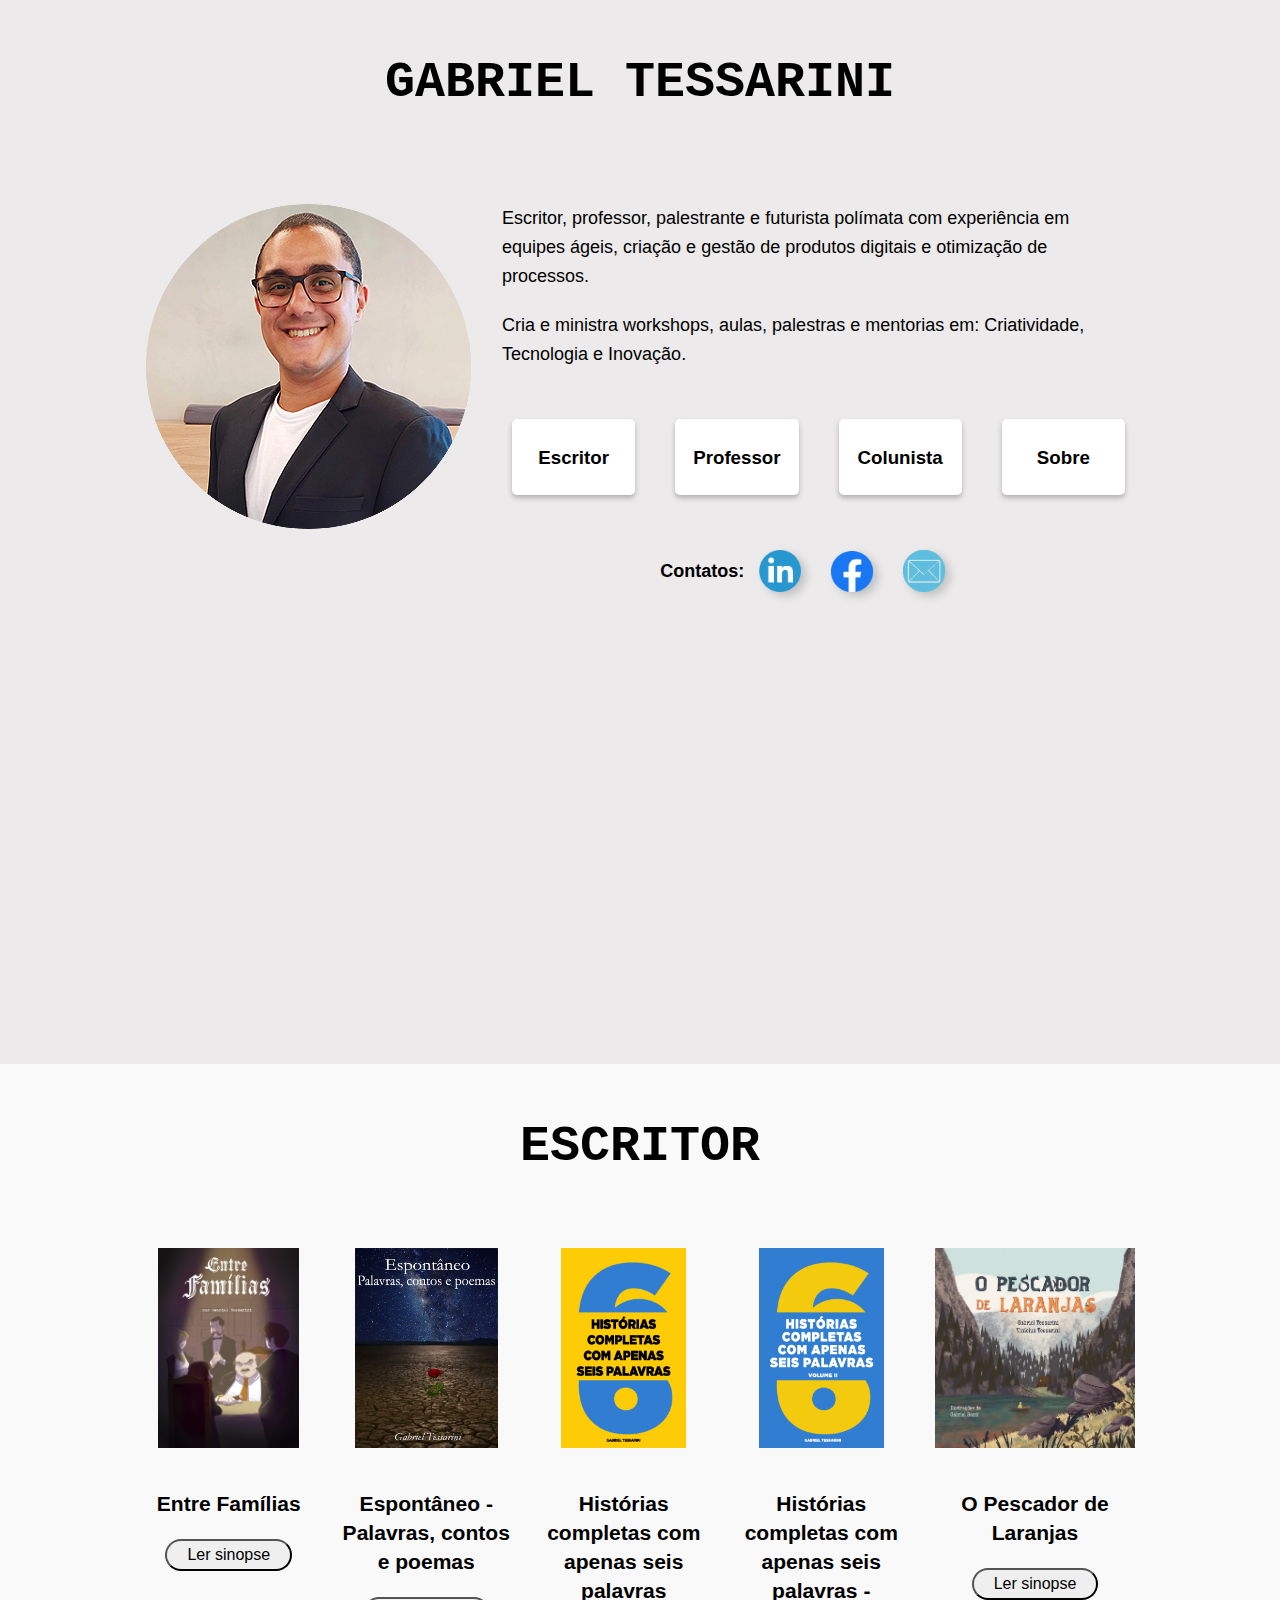
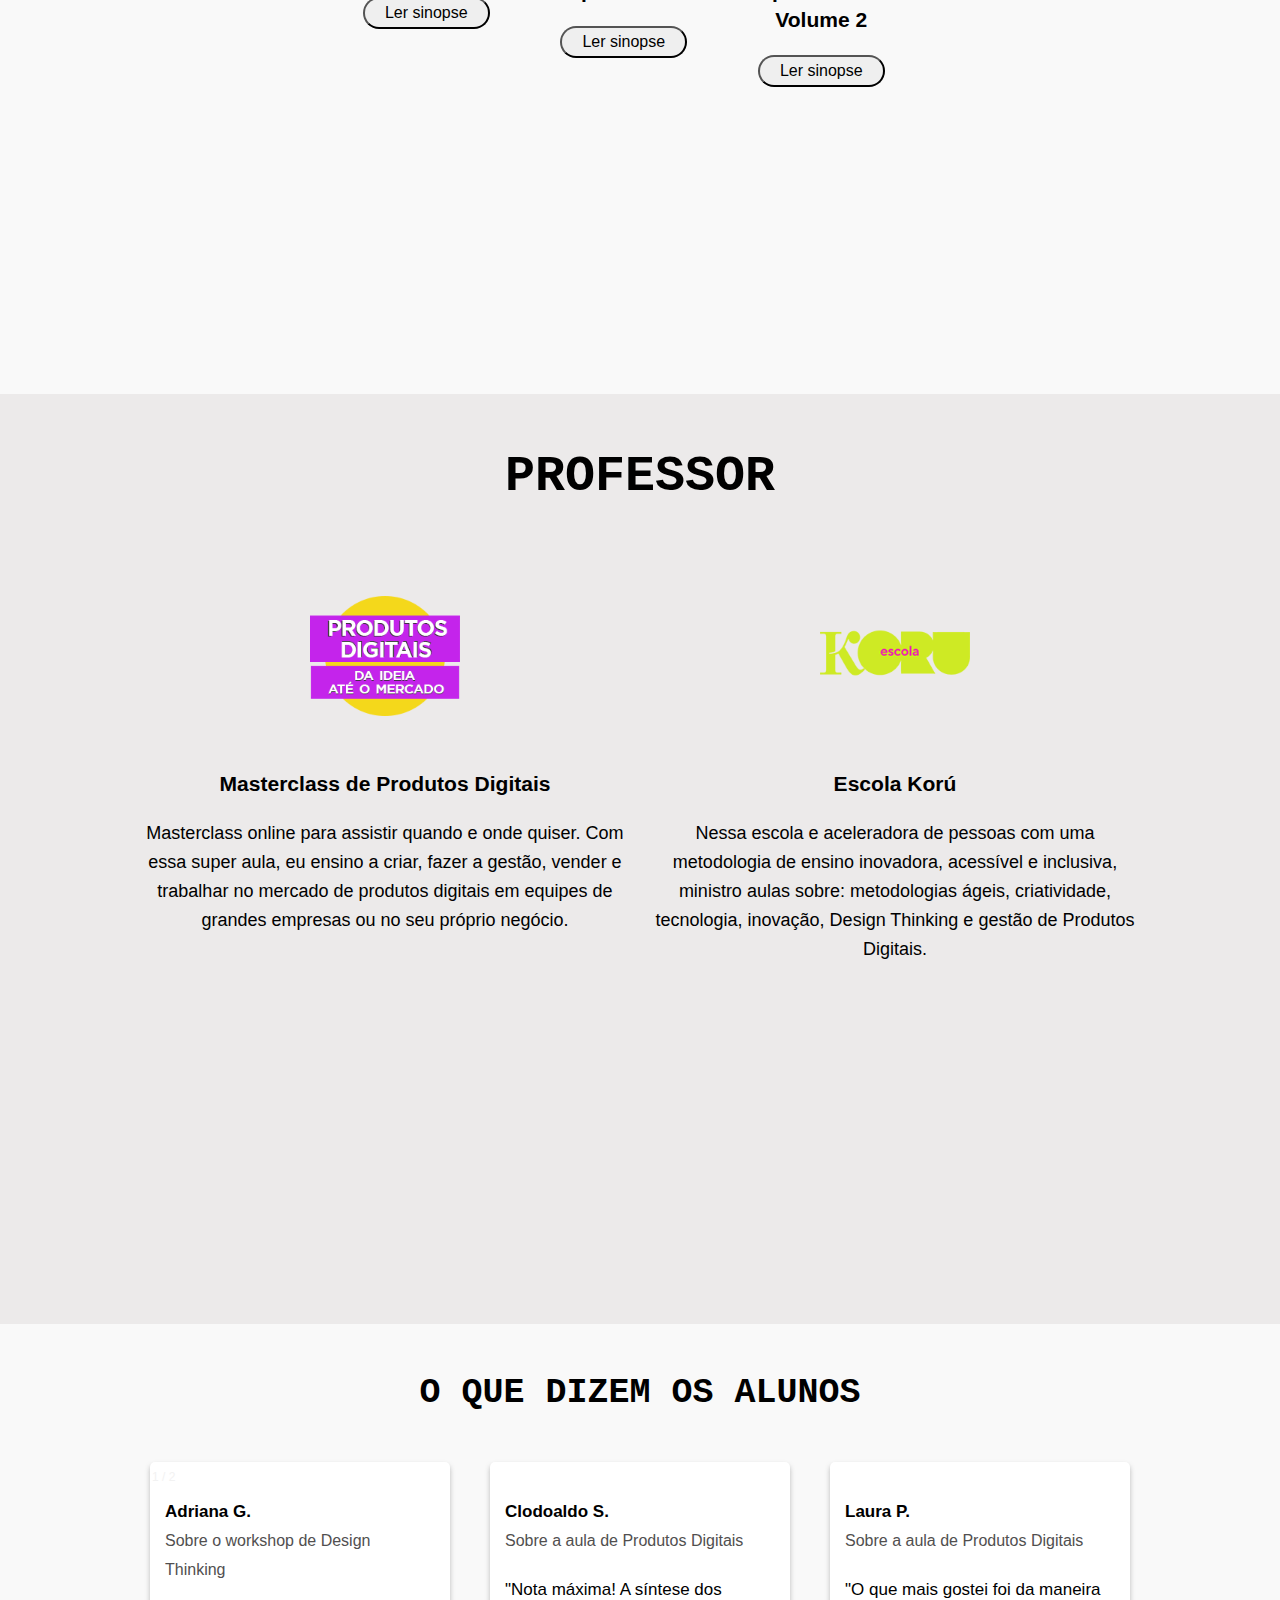
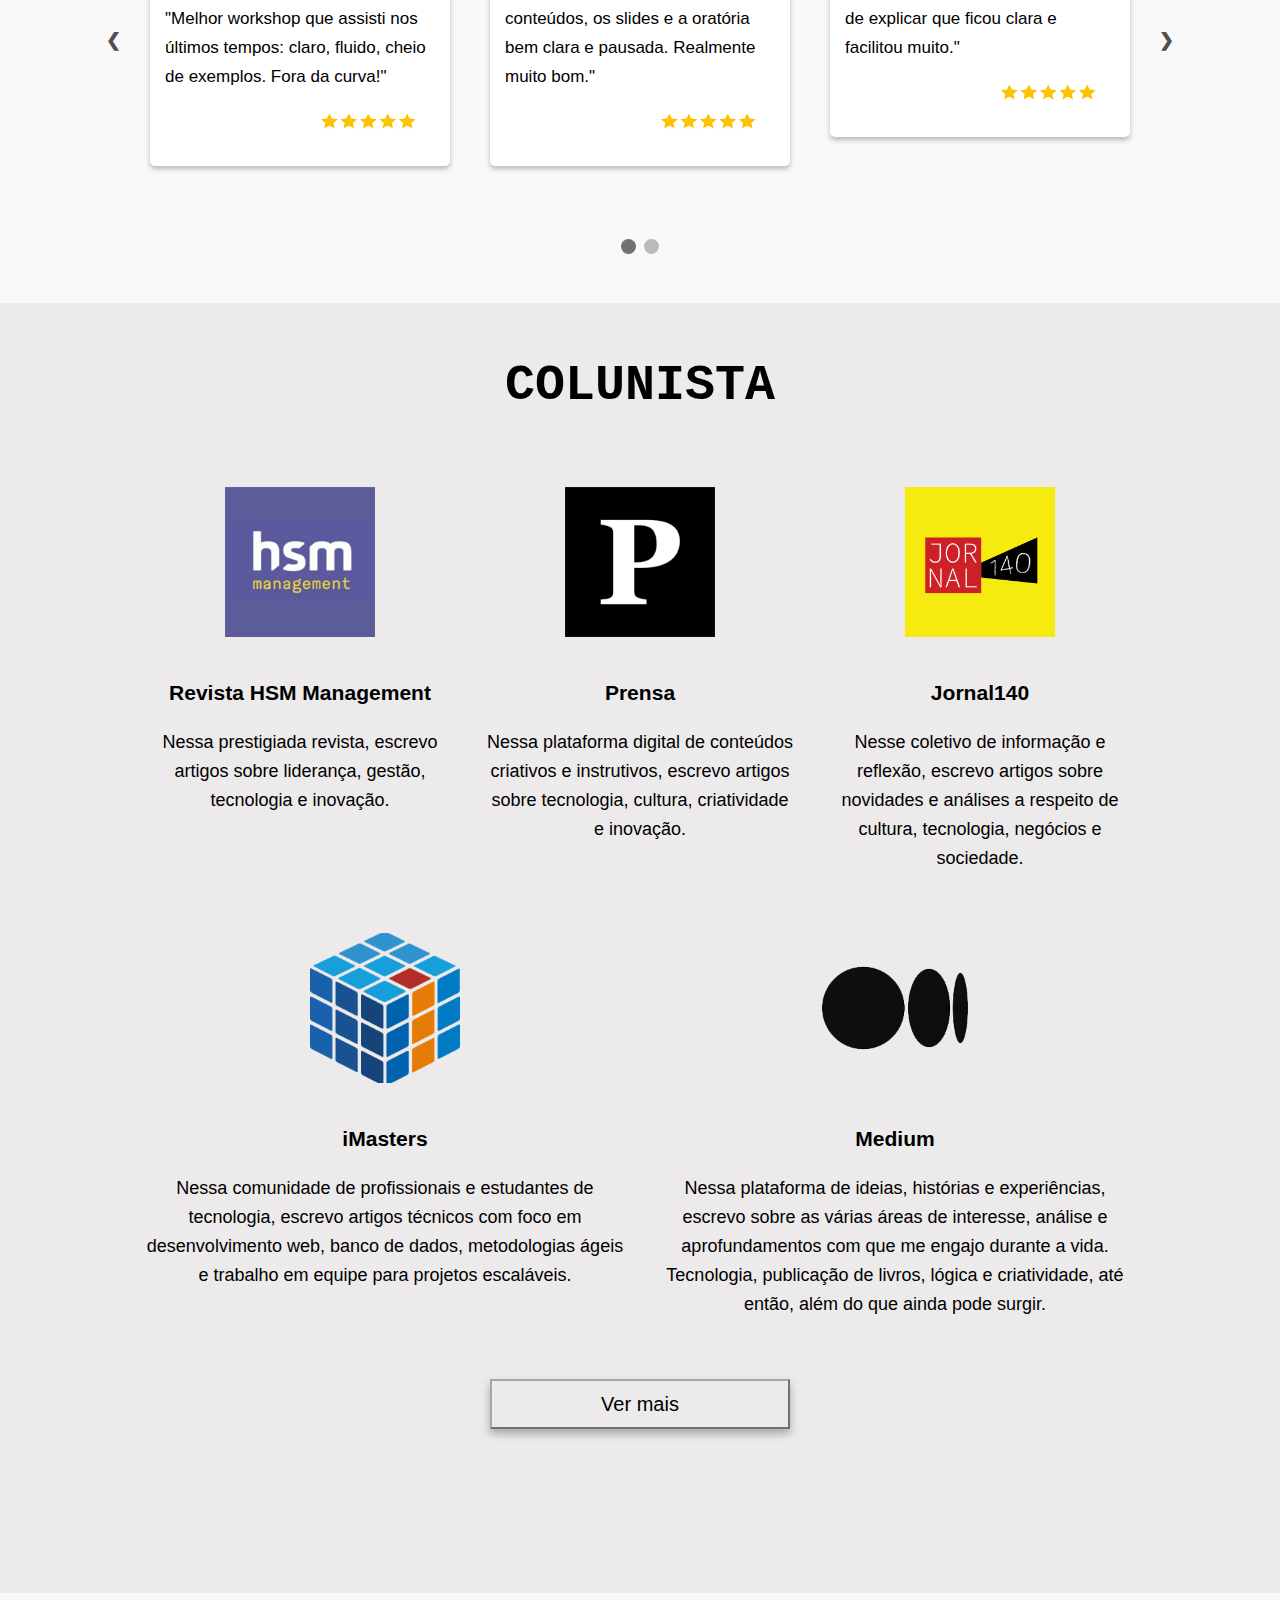
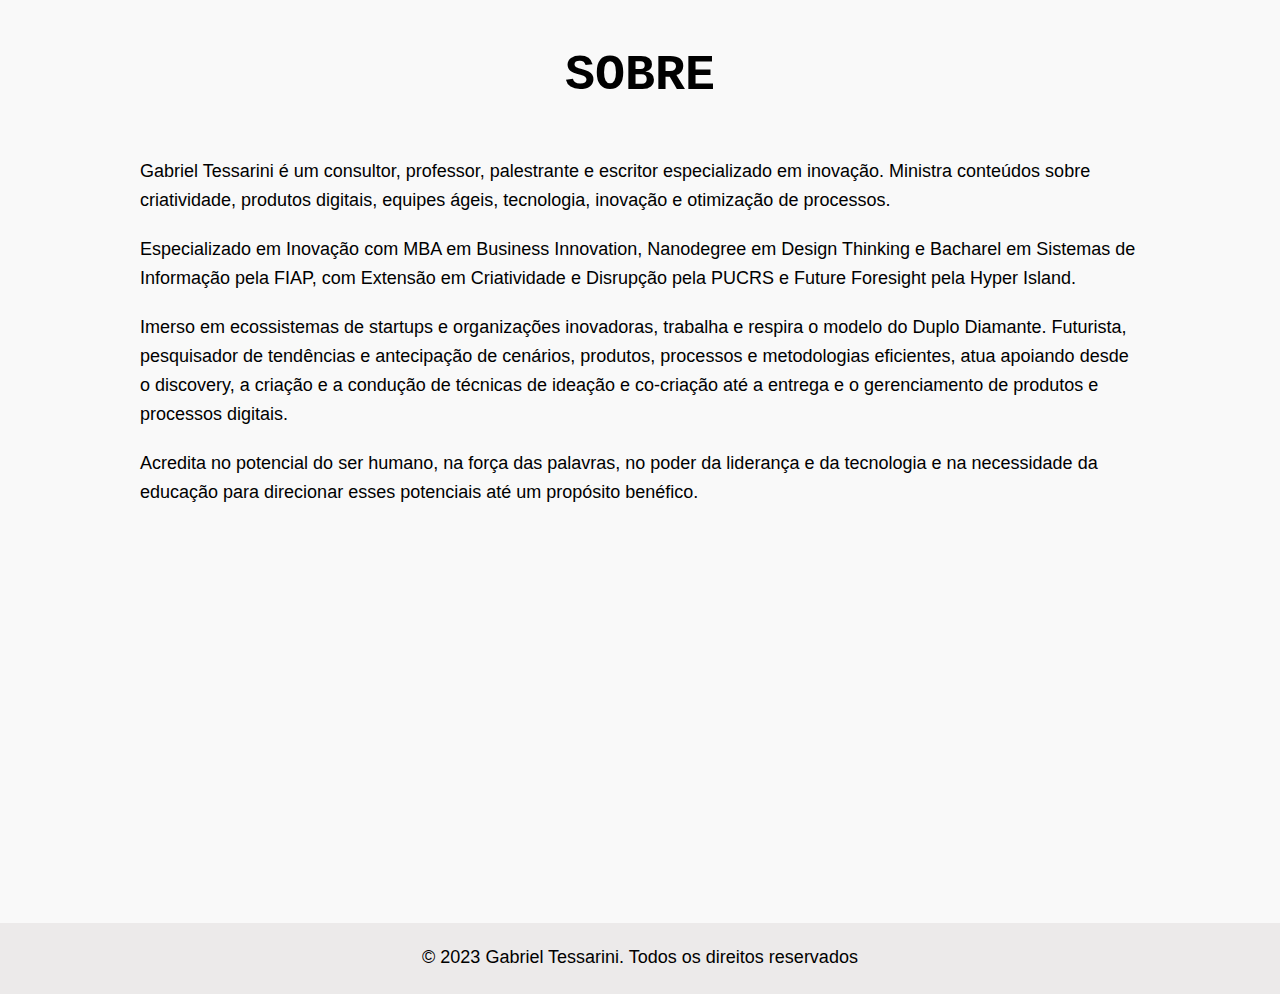
==== commit f9746c4b: "Atualizando links de artigos" ====
--- a/index.html
+++ b/index.html
@@ -394,7 +394,7 @@
                             </a>
                         </div>  
                         <div class="col-3 text-center">
-                            <a href="https://prensa.li/@gabriel.tessarini/adaptando-o-agil-sem-deixar-de-ser-agil/" target="_blank">
+                            <a href="https://prensali.substack.com/p/adaptando-o-agil-sem-deixar-de-ser-agil" target="_blank">
                                 <img class="img-artigo" src="https://imgix.prensa.li/https%3A%2F%2Fstatic.prensa.li%2Fstories%2F15%2F94%2F91%2Fd3%2F159491d3-1bb6-46b3-ac23-cabe390ef746.jpg?fit=crop&max-h=450&mh=450&w=800&s=639da9387c2957caa0f0b97b32eb98e5" alt="Adaptando o ágil sem deixar de ser ágil | Prensa">
                                 <h4>
                                     Adaptando o ágil sem deixar de ser ágil
@@ -402,17 +402,17 @@
                             </a>
                         </div>                           
                         <div class="col-3 text-center">
-                            <a href="https://prensa.li/@gabriel.tessarini/o-porque-da-inovacao/" target="_blank">
-                                <img class="img-artigo" src="https://imgix.prensa.li/https%3A%2F%2Fstatic.prensa.li%2Fstories%2F42%2F40%2Fb2%2Fc0%2F4240b2c0-1dae-4356-bbc0-157e8e3140d0.jpg?fit=crop&max-h=450&mh=450&w=800&s=d38181dce215b9c7b27606b8d9478ba9" alt="O porquê da inovação | Prensa">
-                                <h4>
-                                    O porquê da inovação
+                            <a href="https://prensali.substack.com/p/a-cultura-do-erro-para-a-inovacao-nao-e-a-busca-pelo-erro-mas-pelo-aprendizado" target="_blank">
+                                <img class="img-artigo" src="https://substackcdn.com/image/fetch/f_auto,q_auto:good,fl_progressive:steep/https%3A%2F%2Fsubstack-post-media.s3.amazonaws.com%2Fpublic%2Fimages%2F1be87aef-d78c-4f18-b33b-f58930f45356_1080x720" alt="A Cultura do Erro para a Inovação - não é a busca pelo erro, mas pelo aprendizado | Prensa">
+                                <h4>
+                                    A Cultura do Erro para a Inovação - não é a busca pelo erro, mas pelo aprendizado
                                 </h4>
                             </a>
                         </div>  
                     </div>
                     <div class="row">
 			            <div class="col-3 text-center">
-                            <a href="https://prensa.li/@gabriel.tessarini/a-tecnologia-vai-roubar-seu-emprego/" target="_blank">
+                            <a href="https://prensali.substack.com/p/a-tecnologia-vai-roubar-seu-emprego" target="_blank">
                                 <img class="img-artigo" src="https://imgix.prensa.li/https%3A%2F%2Fstatic.prensa.li%2Fstories%2F38%2F97%2Fc3%2F6c%2F3897c36c-d6a0-4314-9188-c5270b0e43bf.png?fit=crop&max-h=450&mh=450&w=800&s=3a7746d3dc6841eb69960cb64b7c1b04" alt="A tecnologia vai roubar seu emprego? | Prensa">
                                 <h4>
                                     A tecnologia vai roubar seu emprego?
@@ -420,7 +420,7 @@
                             </a>
                         </div>
                         <div class="col-3 text-center">
-                            <a href="https://prensa.li/@gabriel.tessarini/trabalho-remoto-alem-do-trabalho-como-ficam-as-conexoes-humanas/" target="_blank">
+                            <a href="https://prensali.substack.com/p/trabalho-remoto-alem-do-trabalho-como-ficam-as-conexoes-humanas" target="_blank">
                                 <img class="img-artigo" src="https://imgix.prensa.li/https%3A%2F%2Fstatic.prensa.li%2Fstories%2F5d%2F61%2Fae%2F4a%2F5d61ae4a-8635-49dd-b932-16507576af97.jpg?fit=crop&max-h=450&mh=450&w=800&s=a0564d6dec7e22909688381cc1c1201e" alt="Trabalho remoto além do trabalho – Como ficam as conexões humanas? | Prensa">
                                 <h4>
                                     Trabalho remoto além do trabalho – Como ficam as conexões humanas?
@@ -428,7 +428,7 @@
                             </a>
                         </div> 
                         <div class="col-3 text-center">
-                            <a href="https://prensa.li/@gabriel.tessarini/como-definir-metas-e-alcanca-las-com-sucesso/" target="_blank">
+                            <a href="https://prensali.substack.com/p/como-definir-metas-e-alcanca-las-com-sucesso" target="_blank">
                                 <img class="img-artigo" src="https://imgix.prensa.li/https%3A%2F%2Fstatic.prensa.li%2Fstories%2F00%2F33%2F51%2Fe9%2F003351e9-eaf4-4dcf-8bad-f3cfc8bbbaa9.jpg?fit=crop&max-h=450&mh=450&w=800&s=fcbfb5228fdb1b27e12aa00c880c6cd2" alt="Como definir metas e alcançá-las com sucesso? | Prensa">
                                 <h4>
                                     Como definir metas e alcançá-las com sucesso?
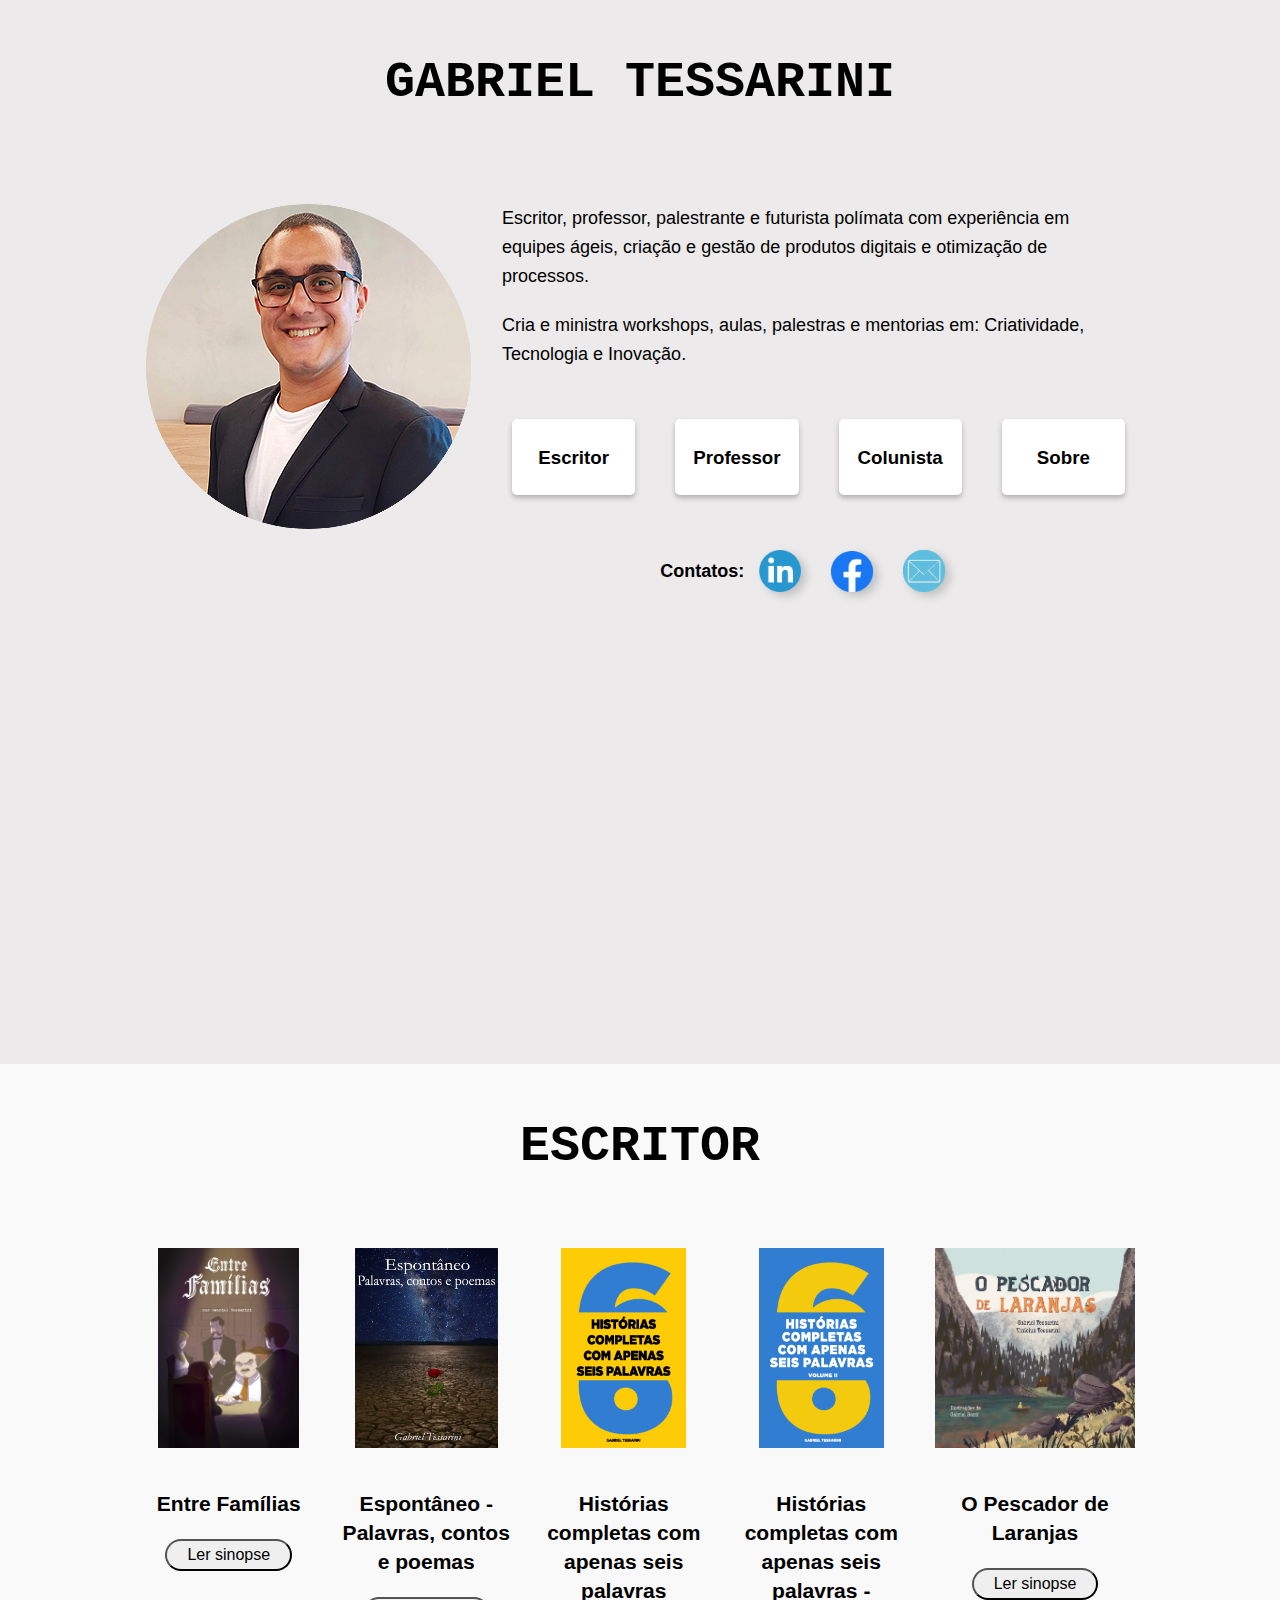
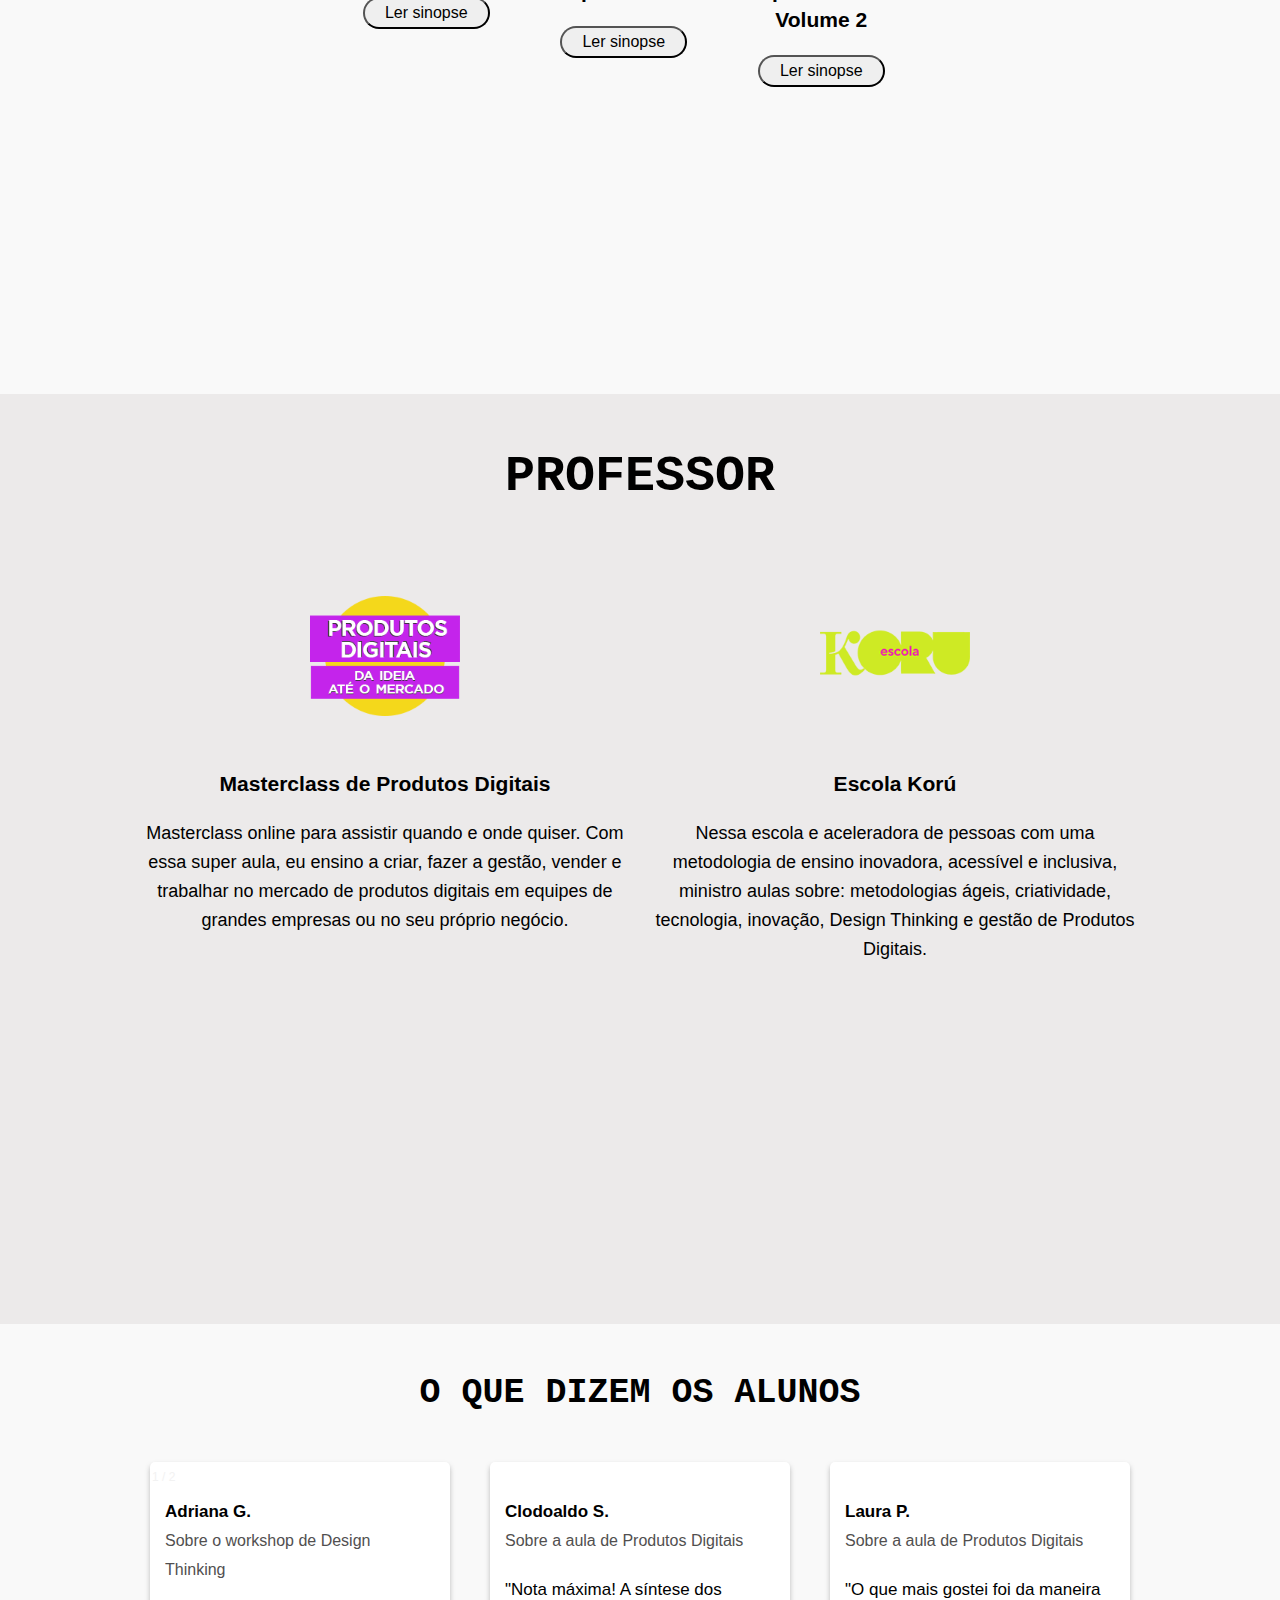
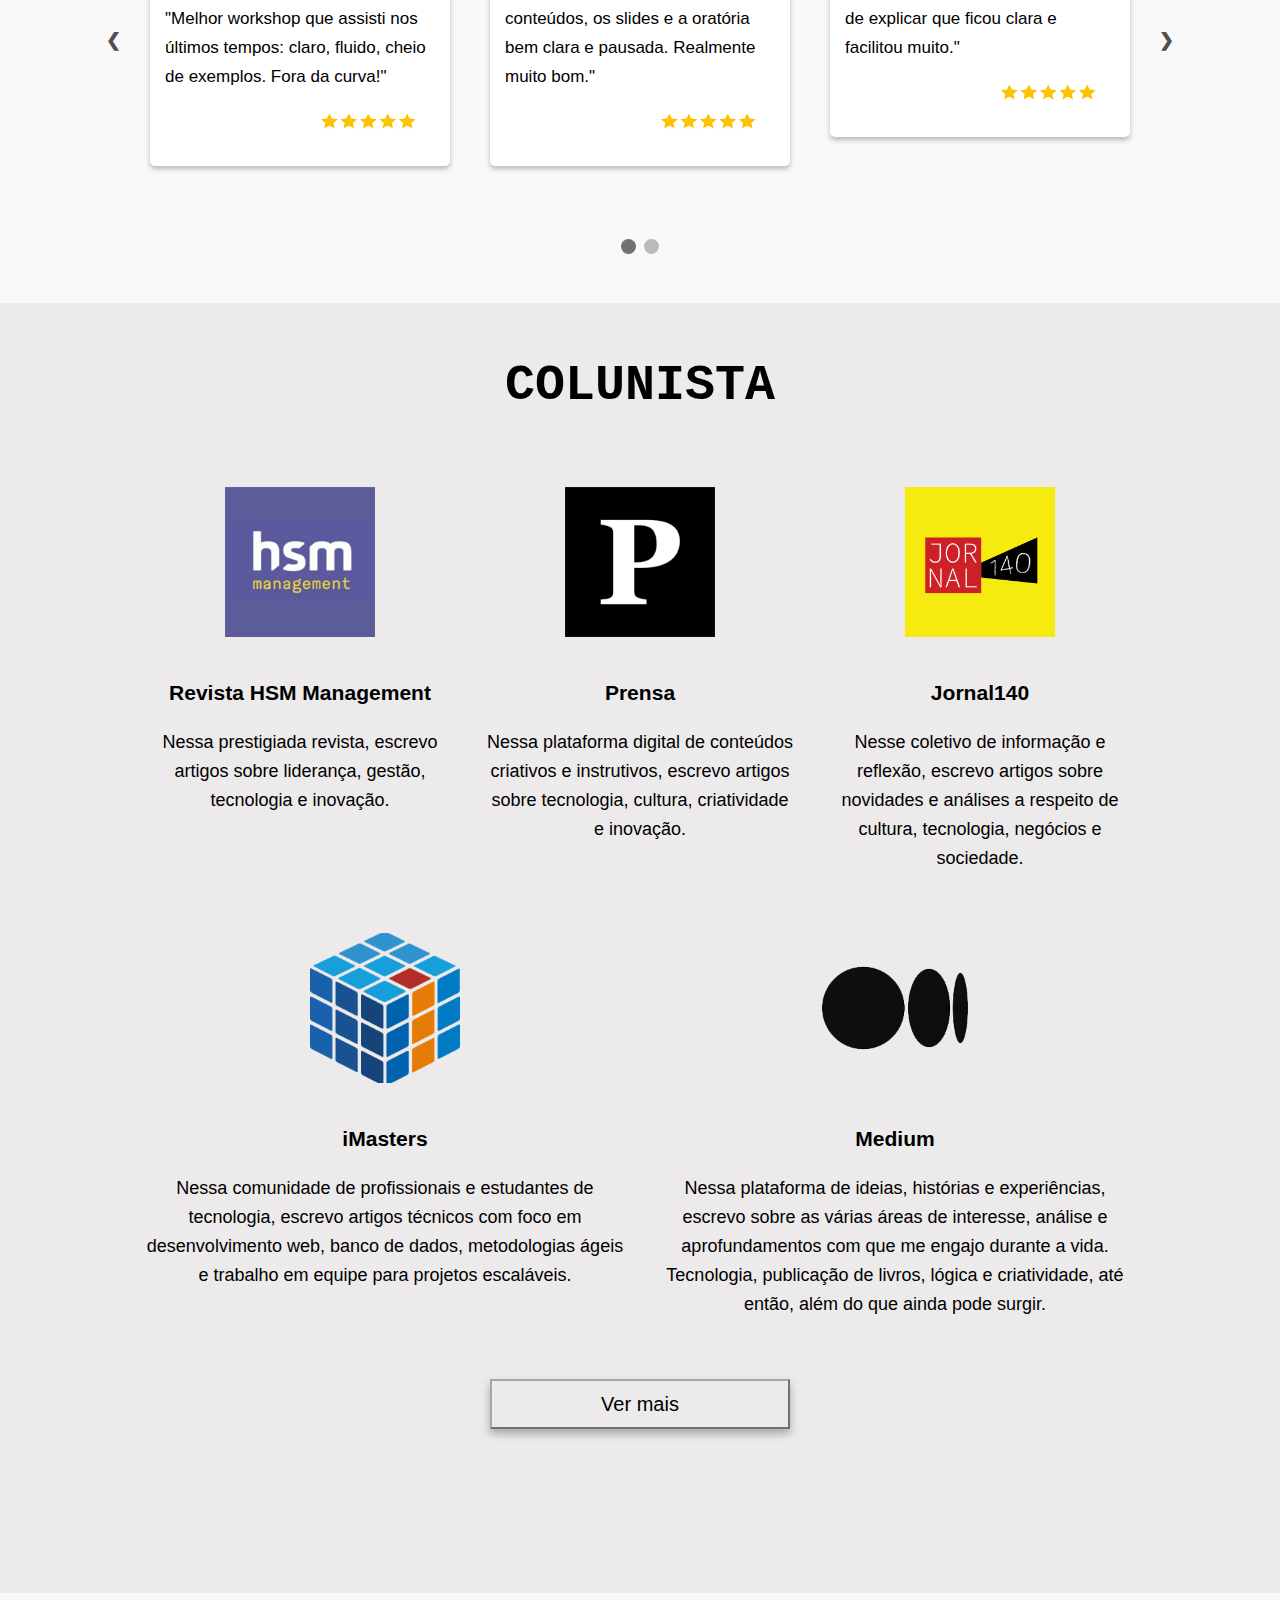
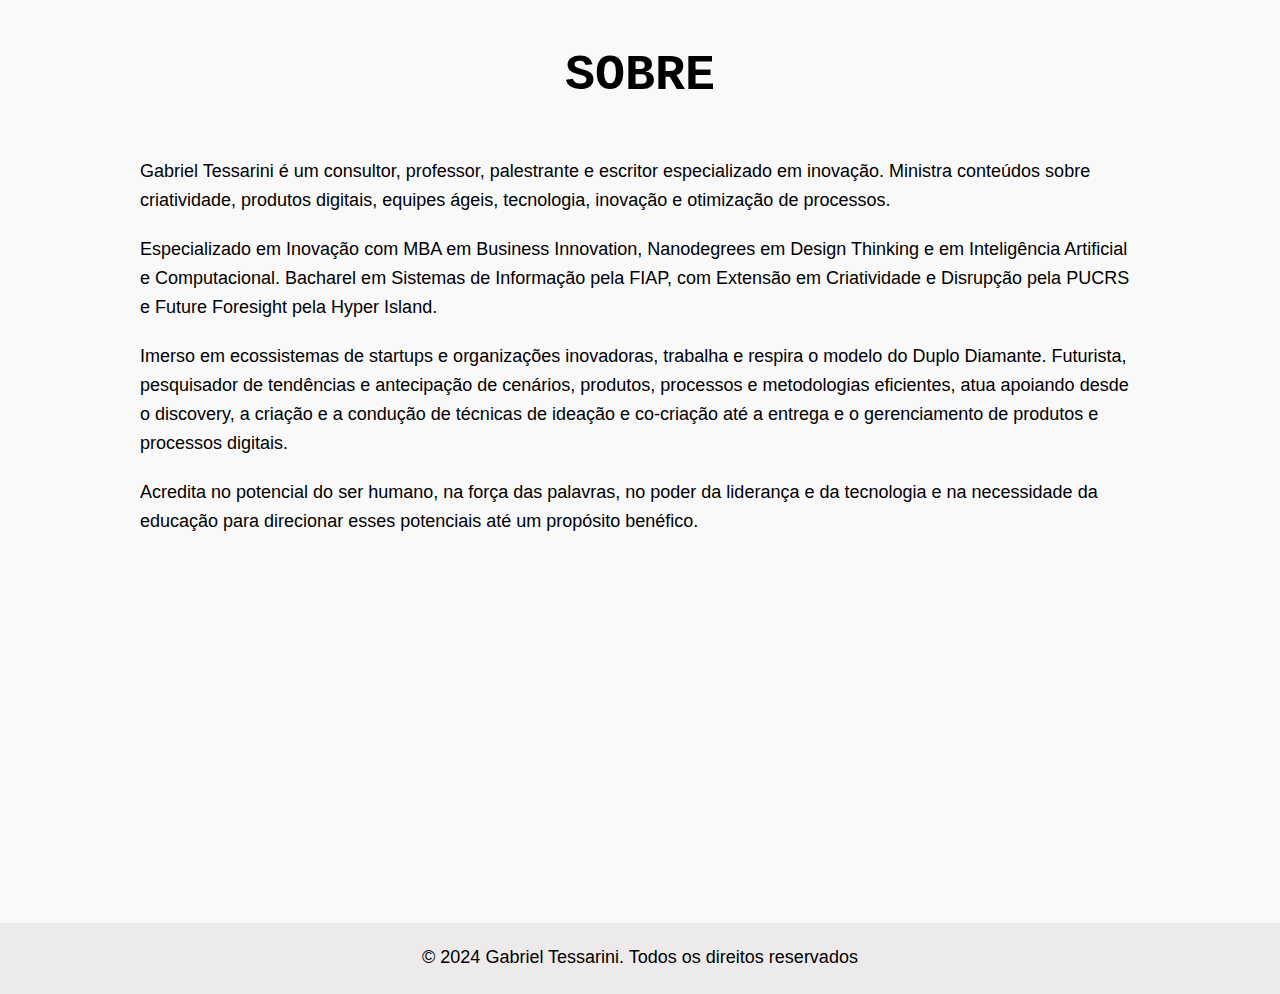
==== commit 6e77a07c: "Update index.html" ====
--- a/index.html
+++ b/index.html
@@ -276,7 +276,7 @@
                                     Sobre a aula de Criatividade e Co-criação de Produtos Inovadores
                                 </p>
                                 <p class="social-feedback">
-                                    "Realimente esclarecedor e disruptivo todo o conteúdo!"
+                                    "Realmente esclarecedor e disruptivo todo o conteúdo!"
                                 </p>  
                                 <img class="social-stars" src="img/stars.png" alt="Avaliação com 5 estrelas">
                             </div>  
@@ -463,7 +463,7 @@
                     Gabriel Tessarini é um consultor, professor, palestrante e escritor especializado em inovação. Ministra conteúdos sobre criatividade, produtos digitais, equipes ágeis, tecnologia, inovação e otimização de processos. 
                 </p>
                 <p>
-                    Especializado em Inovação com MBA em Business Innovation, Nanodegree em Design Thinking e Bacharel em Sistemas de Informação pela FIAP, com Extensão em Criatividade e Disrupção pela PUCRS e Future Foresight pela Hyper Island.
+                    Especializado em Inovação com MBA em Business Innovation, Nanodegrees em Design Thinking e em Inteligência Artificial e Computacional. Bacharel em Sistemas de Informação pela FIAP, com Extensão em Criatividade e Disrupção pela PUCRS e Future Foresight pela Hyper Island.
                 </p>
                 <p>
                     Imerso em ecossistemas de startups e organizações inovadoras, trabalha e respira o modelo do Duplo Diamante. Futurista, pesquisador de tendências e antecipação de cenários, produtos, processos e metodologias eficientes, atua apoiando desde o discovery, a criação e a condução de técnicas de ideação e co-criação até a entrega e o gerenciamento de produtos e processos digitais.
@@ -475,7 +475,7 @@
         </section>
         <footer>
             <p>
-                © 2023 Gabriel Tessarini. Todos os direitos reservados
+                © 2024 Gabriel Tessarini. Todos os direitos reservados
             </p>                    
         </footer>
         <!-- Gabriel Tessarini -->   
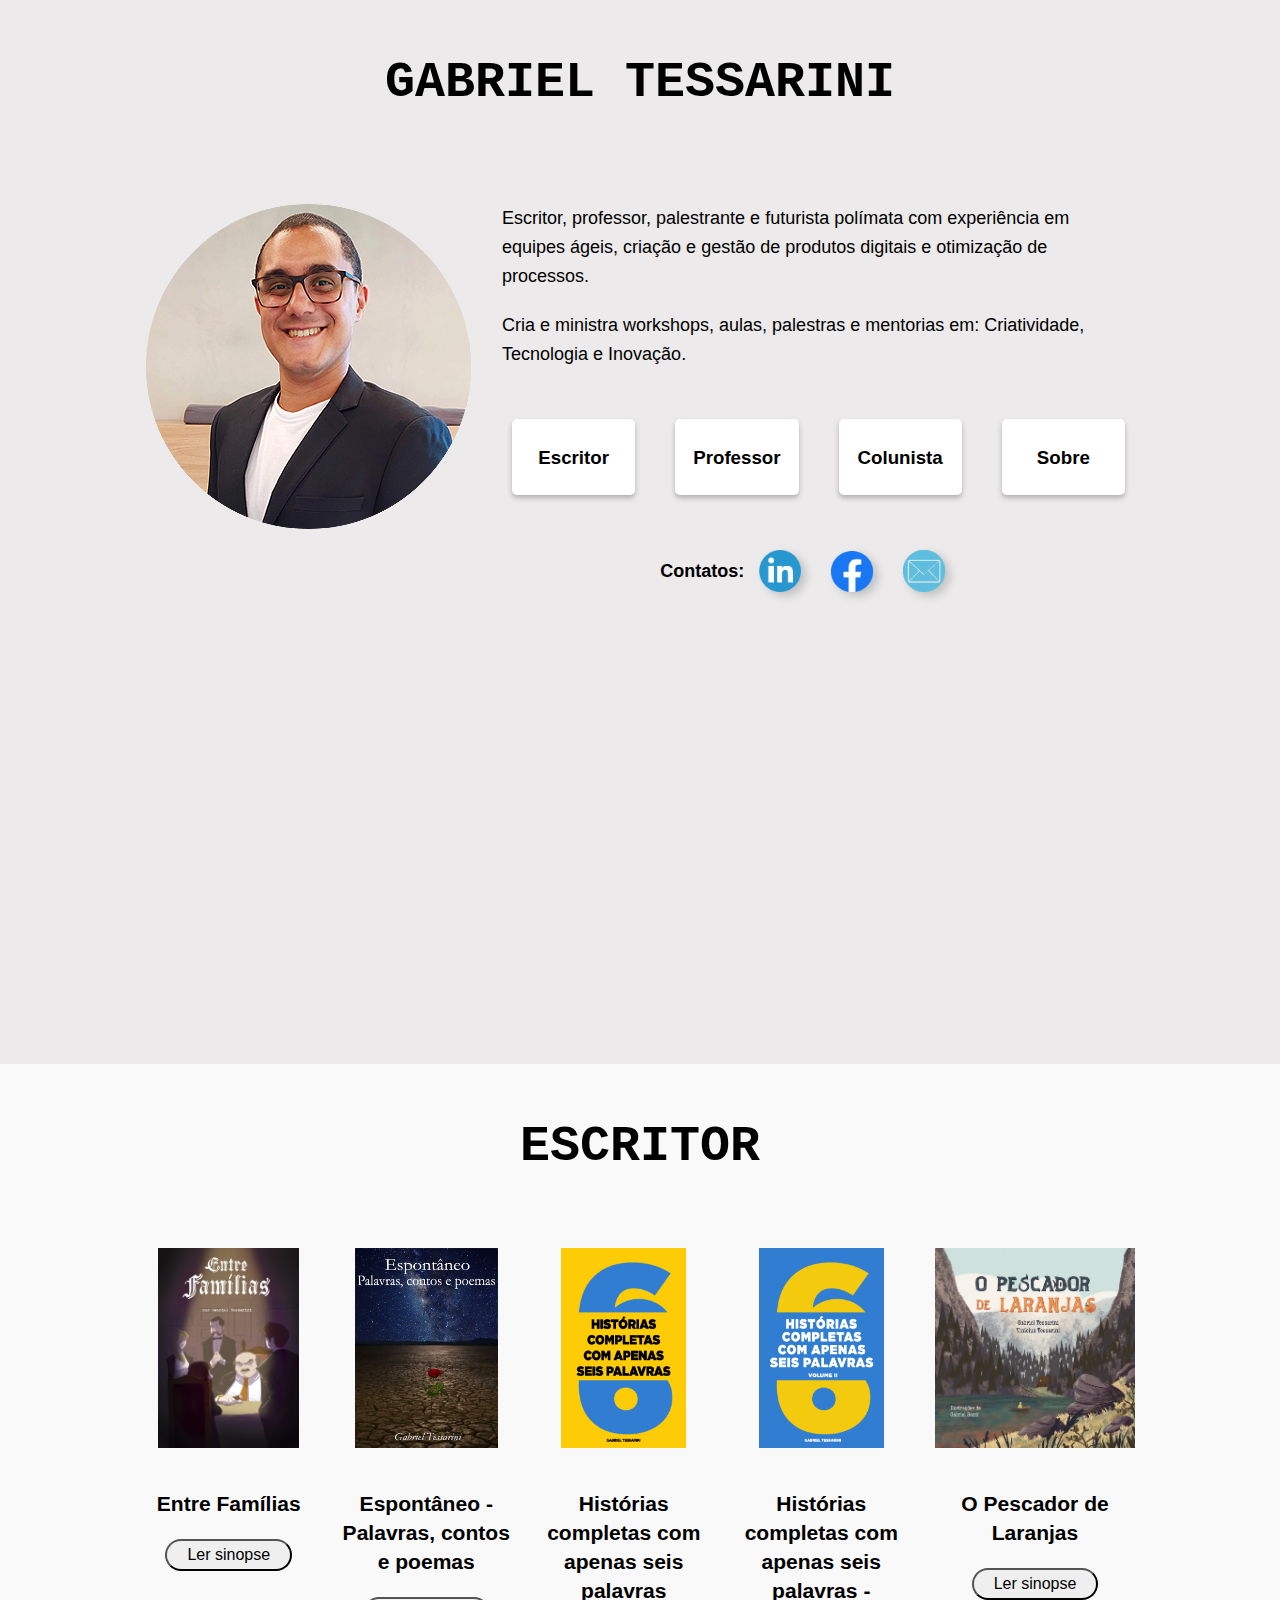
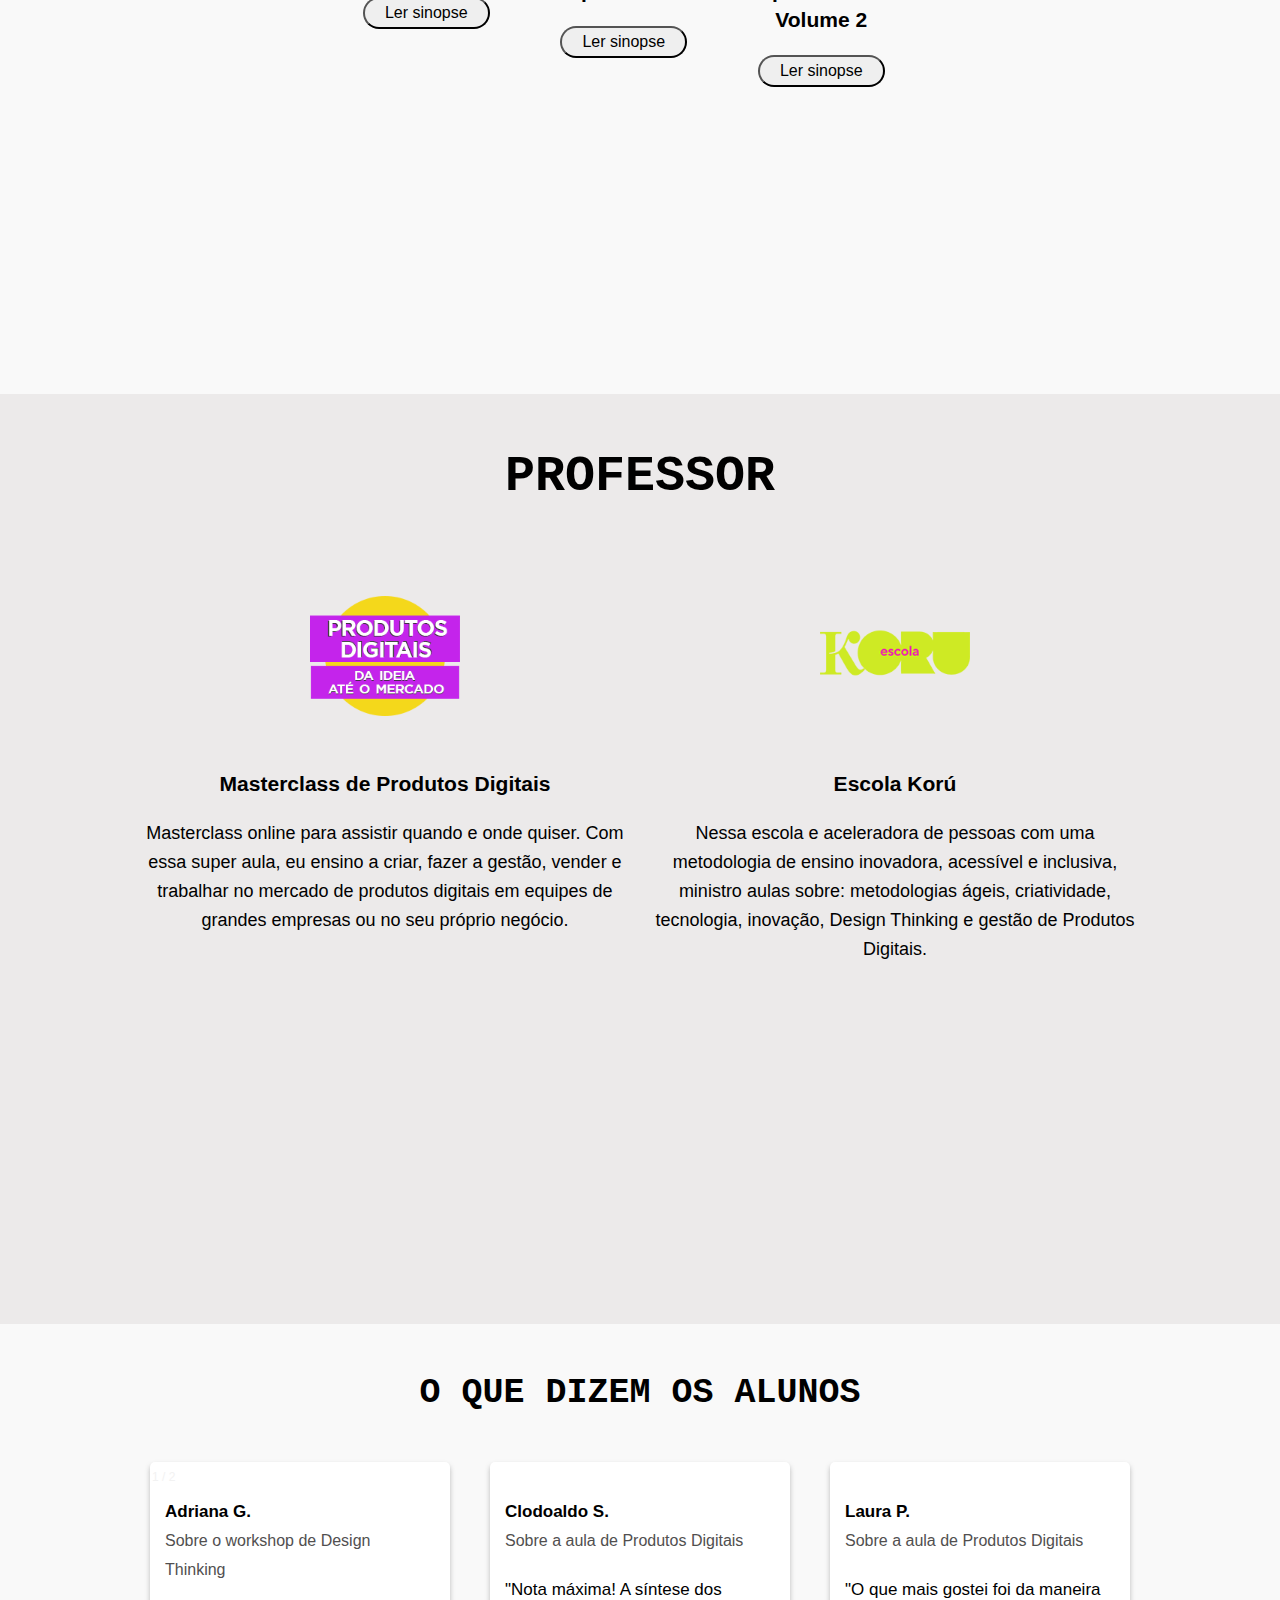
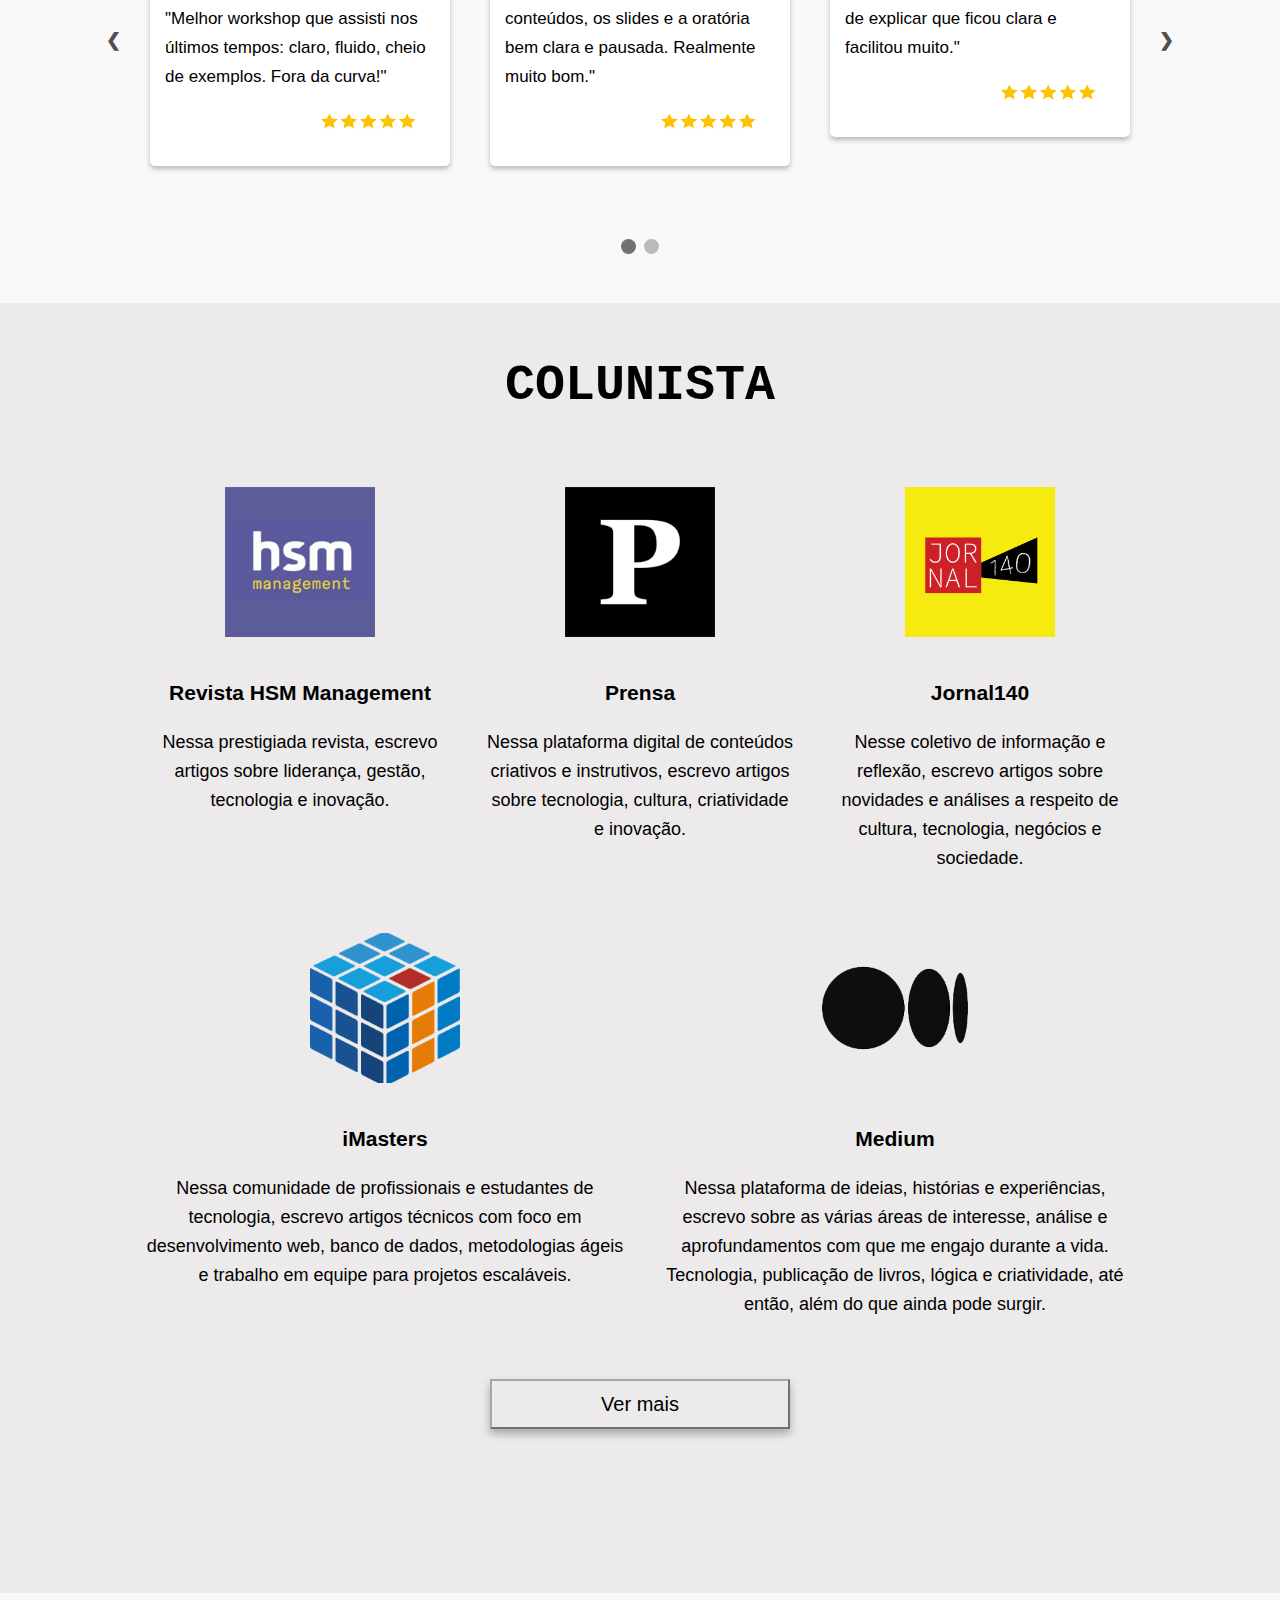
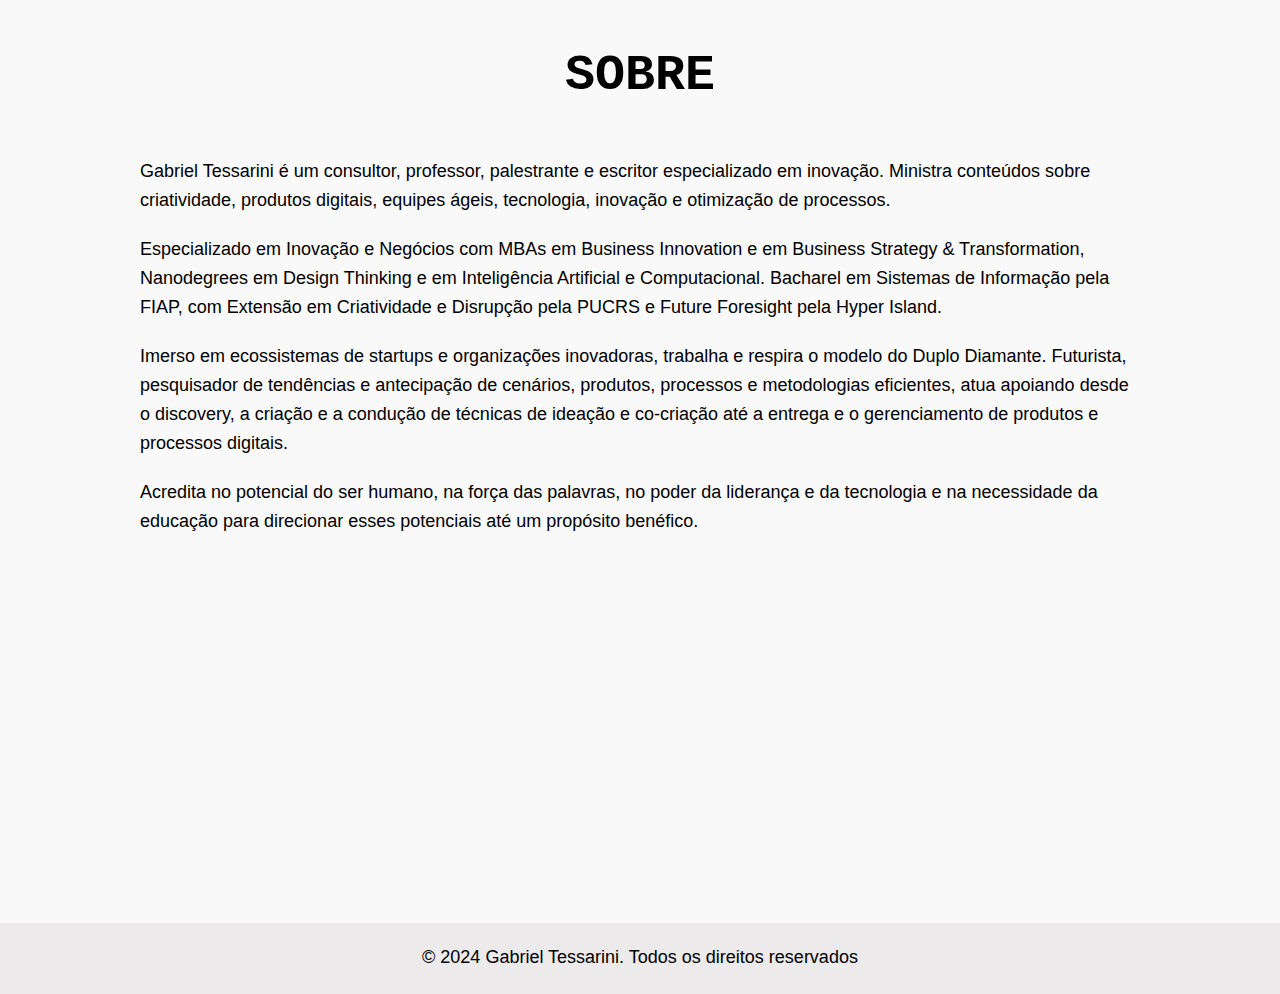
==== commit be94366a: "Update index.html" ====
--- a/index.html
+++ b/index.html
@@ -4,8 +4,8 @@
         <title>Gabriel Tessarini</title> 
         <link rel="stylesheet" href="style/style.css">      
         <meta name="author" content="Gabriel Tessarini">
-        <meta name="description" content="Gabriel Tessarini é um consultor, professor, palestrante e escritor especializado em inovação. Ministra conteúdos sobre criatividade, produtos digitais, equipes ágeis, tecnologia e inovação. Busca agregar conhecimentos e atuar de forma construtiva para os outros e para si em diferentes áreas">
-        <meta name="keywords" content="gabriel tessarini, gtessarini, aprendedor, desenvolvimento, mentor, tutor, professor, palestrante, escritor, palestra, workshop, futuro, futurista, futurismo, web, escritor, livros, escrita, escrita criativa, inovação, criatividade, design thinking, tecnologia, colunista, palestra, jornal, blog, polímata, entre famílias, espontâneo, pescador de laranjas"> 
+        <meta name="description" content="Gabriel Tessarini é um consultor, professor, palestrante e escritor especializado em inovação em negócios. Ministra conteúdos sobre criatividade, produtos digitais, equipes ágeis, tecnologia e inovação. Busca agregar conhecimentos e atuar de forma construtiva para os outros e para si em diferentes áreas">
+        <meta name="keywords" content="gabriel tessarini, gtessarini, desenvolvimento, mentor, tutor, professor, palestrante, escritor, palestra, workshop, futuro, futurista, futurismo, web, escritor, livros, escrita, escrita criativa, inovação, criatividade, design thinking, tecnologia, inteligência artificial, estratégia, negócios, buisness, colunista, palestra, jornal, polímata, entre famílias, espontâneo, pescador de laranjas"> 
         <script src="script/jquery-3.5.1.min.js"></script>
         <script src="script/script.js"></script>
     </head>
@@ -463,7 +463,7 @@
                     Gabriel Tessarini é um consultor, professor, palestrante e escritor especializado em inovação. Ministra conteúdos sobre criatividade, produtos digitais, equipes ágeis, tecnologia, inovação e otimização de processos. 
                 </p>
                 <p>
-                    Especializado em Inovação com MBA em Business Innovation, Nanodegrees em Design Thinking e em Inteligência Artificial e Computacional. Bacharel em Sistemas de Informação pela FIAP, com Extensão em Criatividade e Disrupção pela PUCRS e Future Foresight pela Hyper Island.
+                    Especializado em Inovação e Negócios com MBAs em Business Innovation e em Business Strategy & Transformation, Nanodegrees em Design Thinking e em Inteligência Artificial e Computacional. Bacharel em Sistemas de Informação pela FIAP, com Extensão em Criatividade e Disrupção pela PUCRS e Future Foresight pela Hyper Island.
                 </p>
                 <p>
                     Imerso em ecossistemas de startups e organizações inovadoras, trabalha e respira o modelo do Duplo Diamante. Futurista, pesquisador de tendências e antecipação de cenários, produtos, processos e metodologias eficientes, atua apoiando desde o discovery, a criação e a condução de técnicas de ideação e co-criação até a entrega e o gerenciamento de produtos e processos digitais.
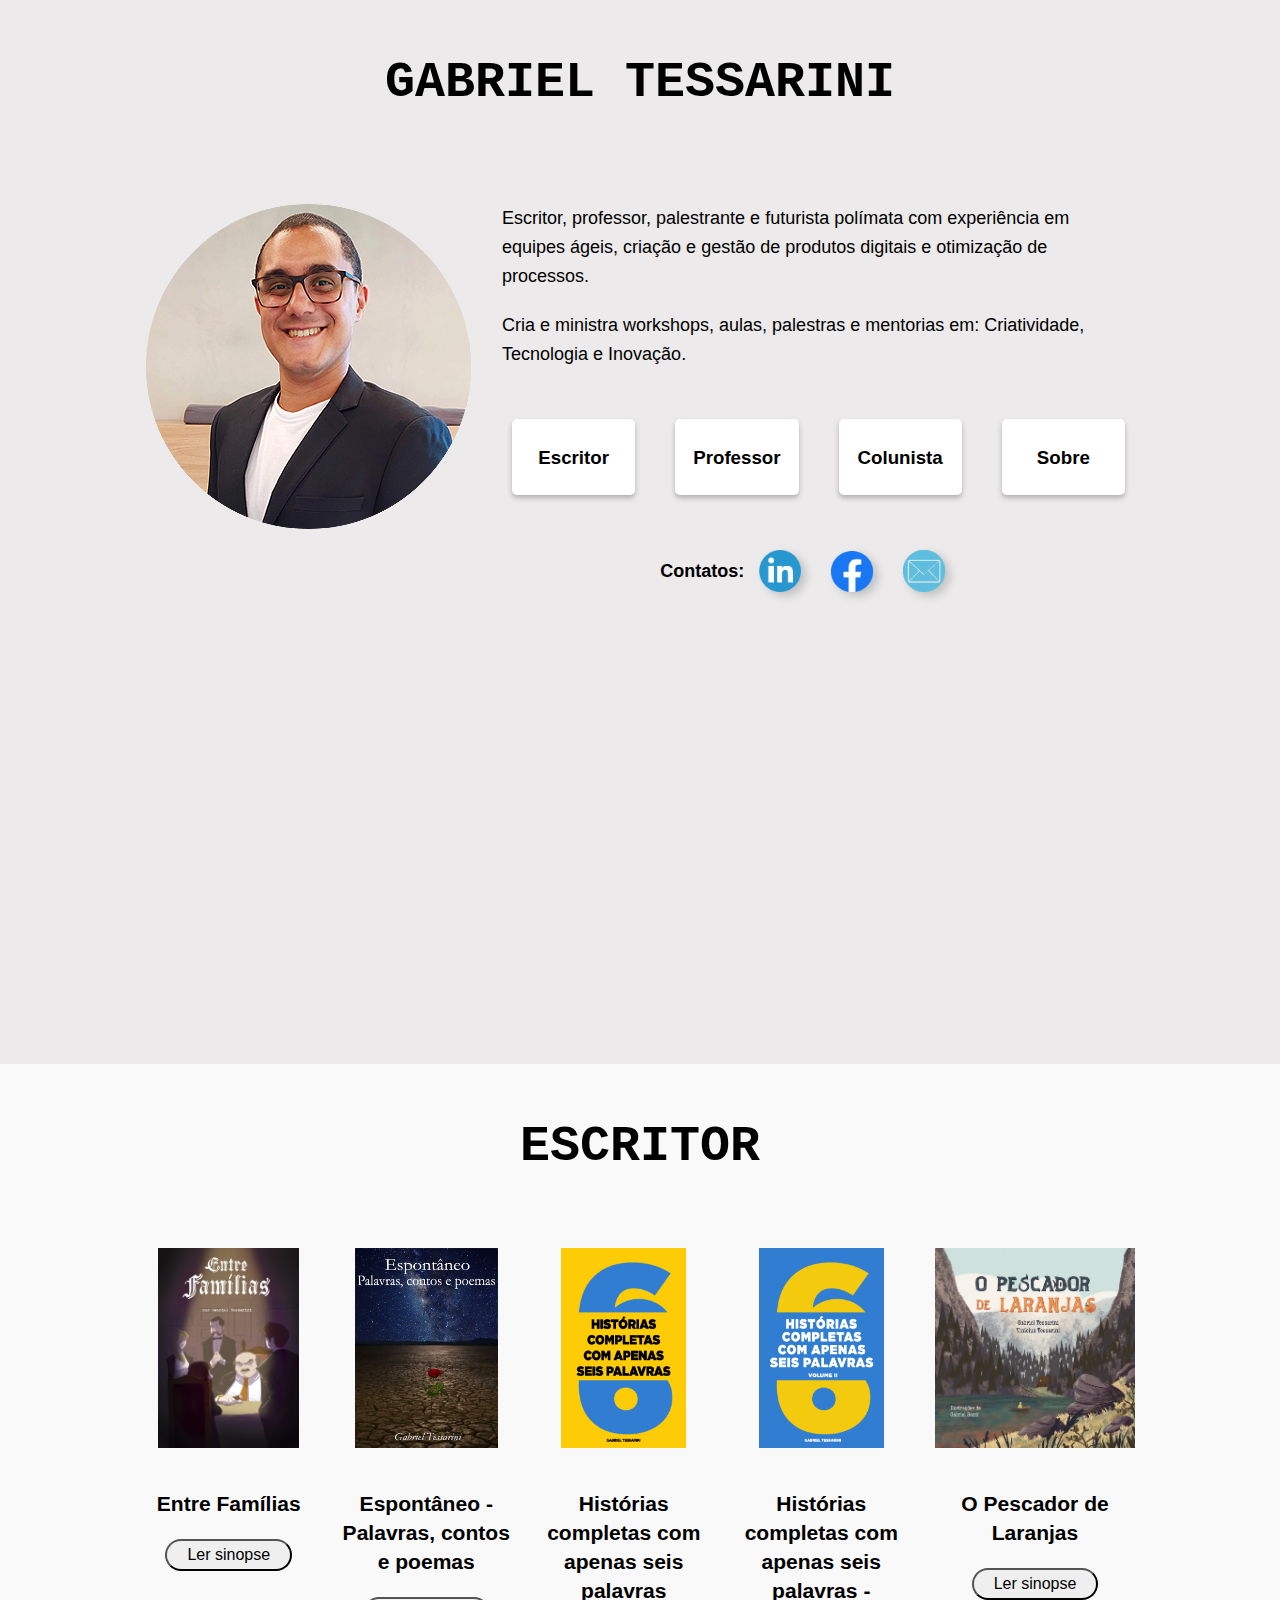
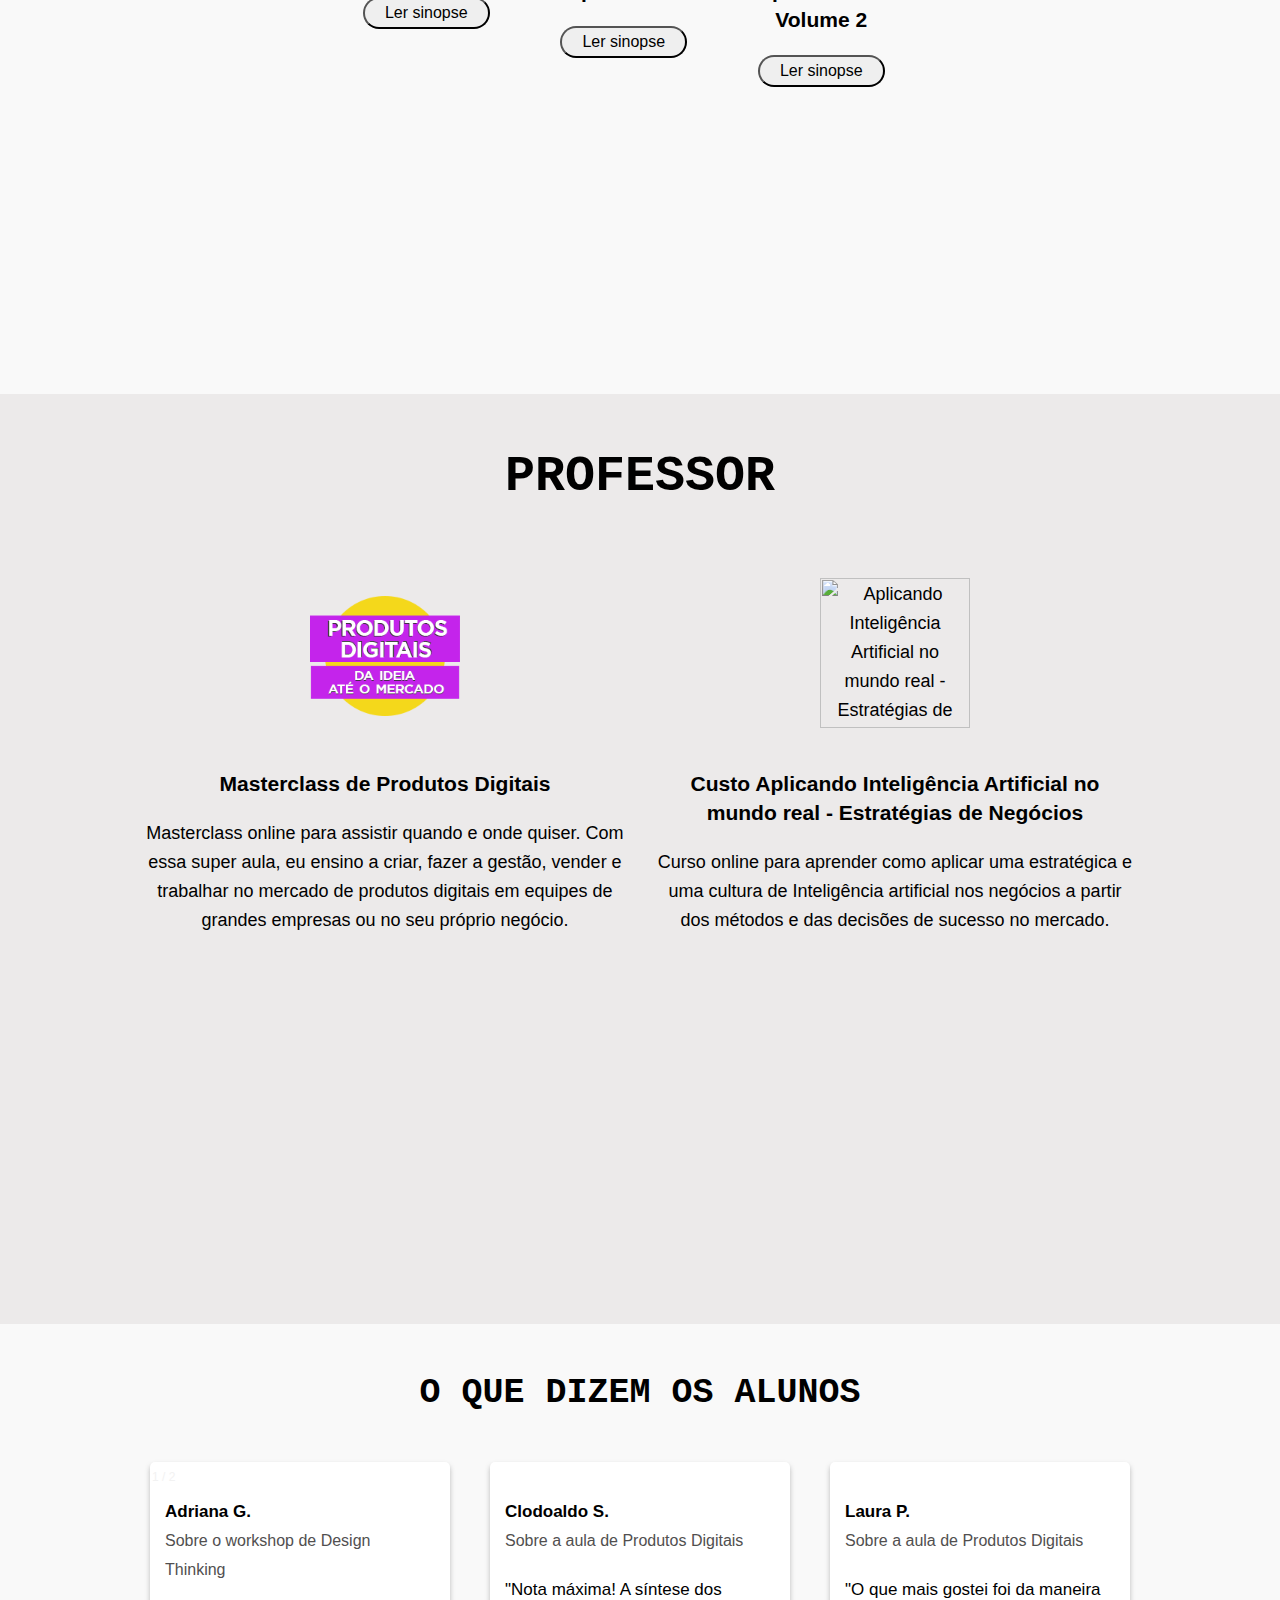
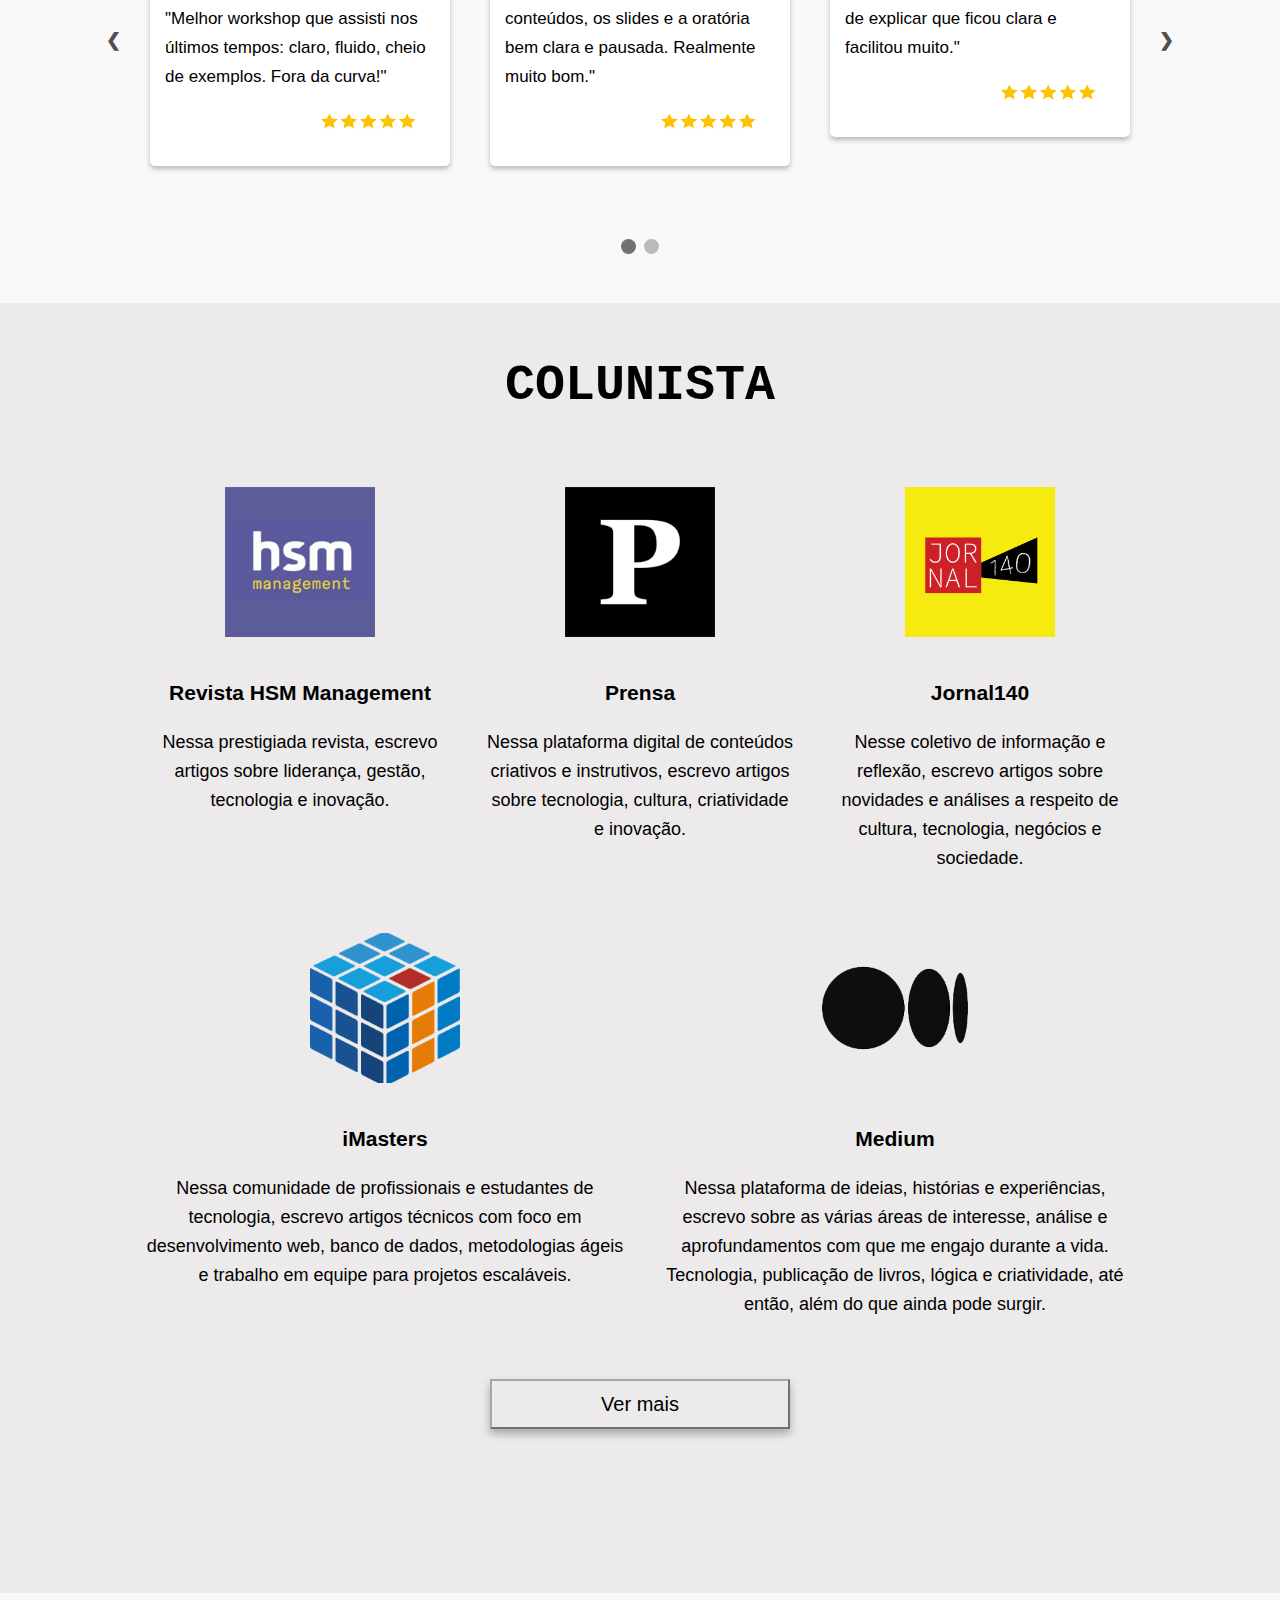
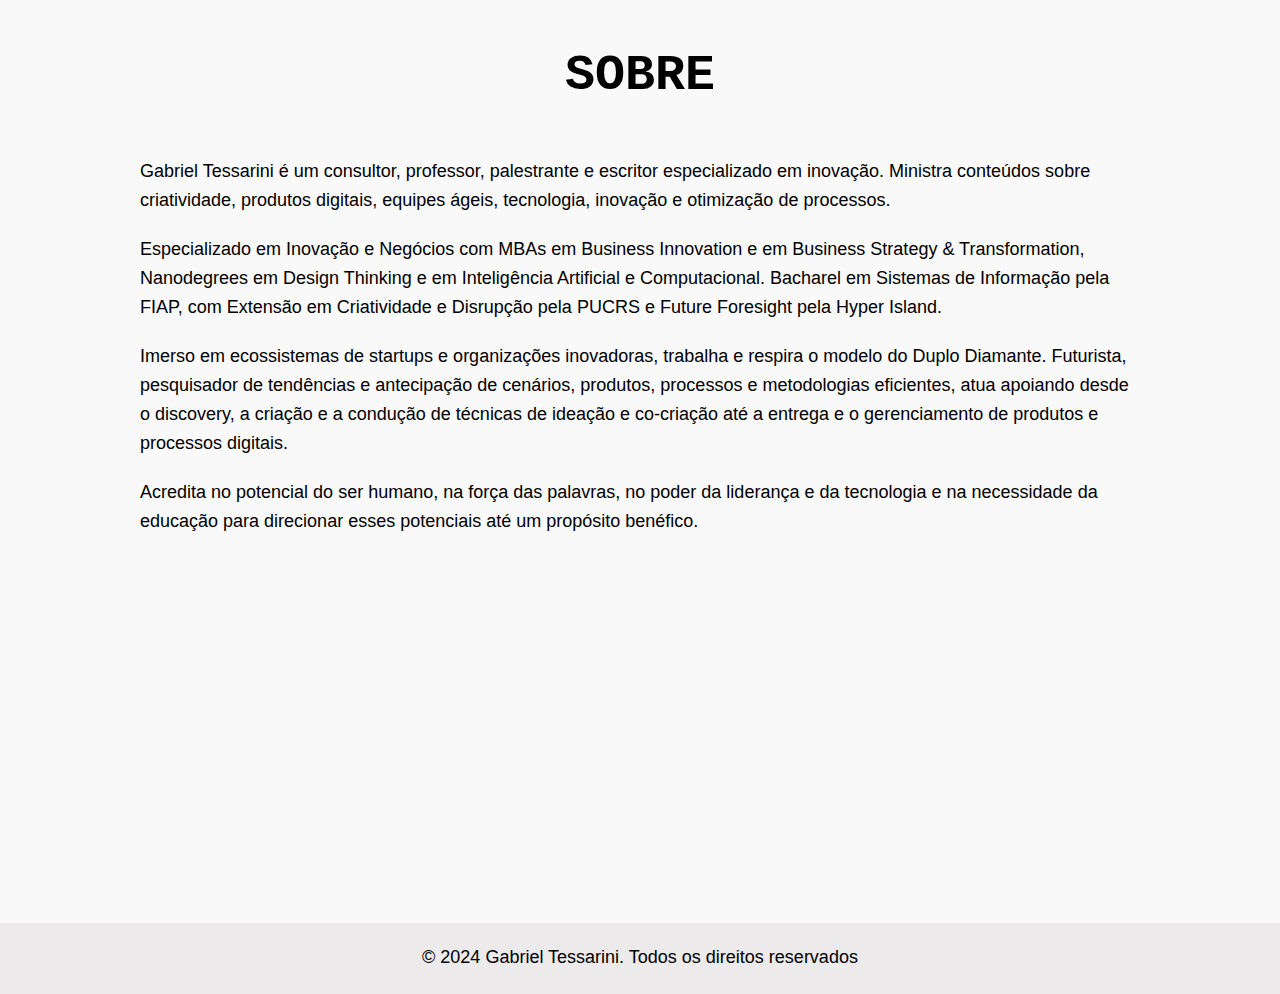
==== commit 5f87a6c1: "Update index.html" ====
--- a/index.html
+++ b/index.html
@@ -169,12 +169,12 @@
                         </p>
                     </div> 
 		    <div class="col-6 text-center">
-                        <a href="https://escolakoru.com.br/" target="_blank">
-                            <img src="img/logo-koru.png" alt="Escola Korú" class="logo">
-                            <h3>Escola Korú</h3>
-                        </a>
-                        <p>
-                            Nessa escola e aceleradora de pessoas com uma metodologia de ensino inovadora, acessível e inclusiva, ministro aulas sobre: metodologias ágeis, criatividade, tecnologia, inovação, Design Thinking e gestão de Produtos Digitais.
+                        <a href="https://hotmart.com/pt-br/marketplace/produtos/aplicando-inteligencia-artificial-no-mundo-real-estrategias-de-negocios/L96794436G" target="_blank">
+                            <img src="img/icone-app-ia-estrategias-negocio.png" alt="Aplicando Inteligência Artificial no mundo real - Estratégias de Negócios" class="logo">
+                            <h3>Custo Aplicando Inteligência Artificial no mundo real - Estratégias de Negócios</h3>
+                        </a>
+                        <p>
+                            Curso online para aprender como aplicar uma estratégica e uma cultura de Inteligência artificial nos negócios a partir dos métodos e das decisões de sucesso no mercado.
                         </p>
                     </div>
 		    <!-- <div class="col-6 text-center">
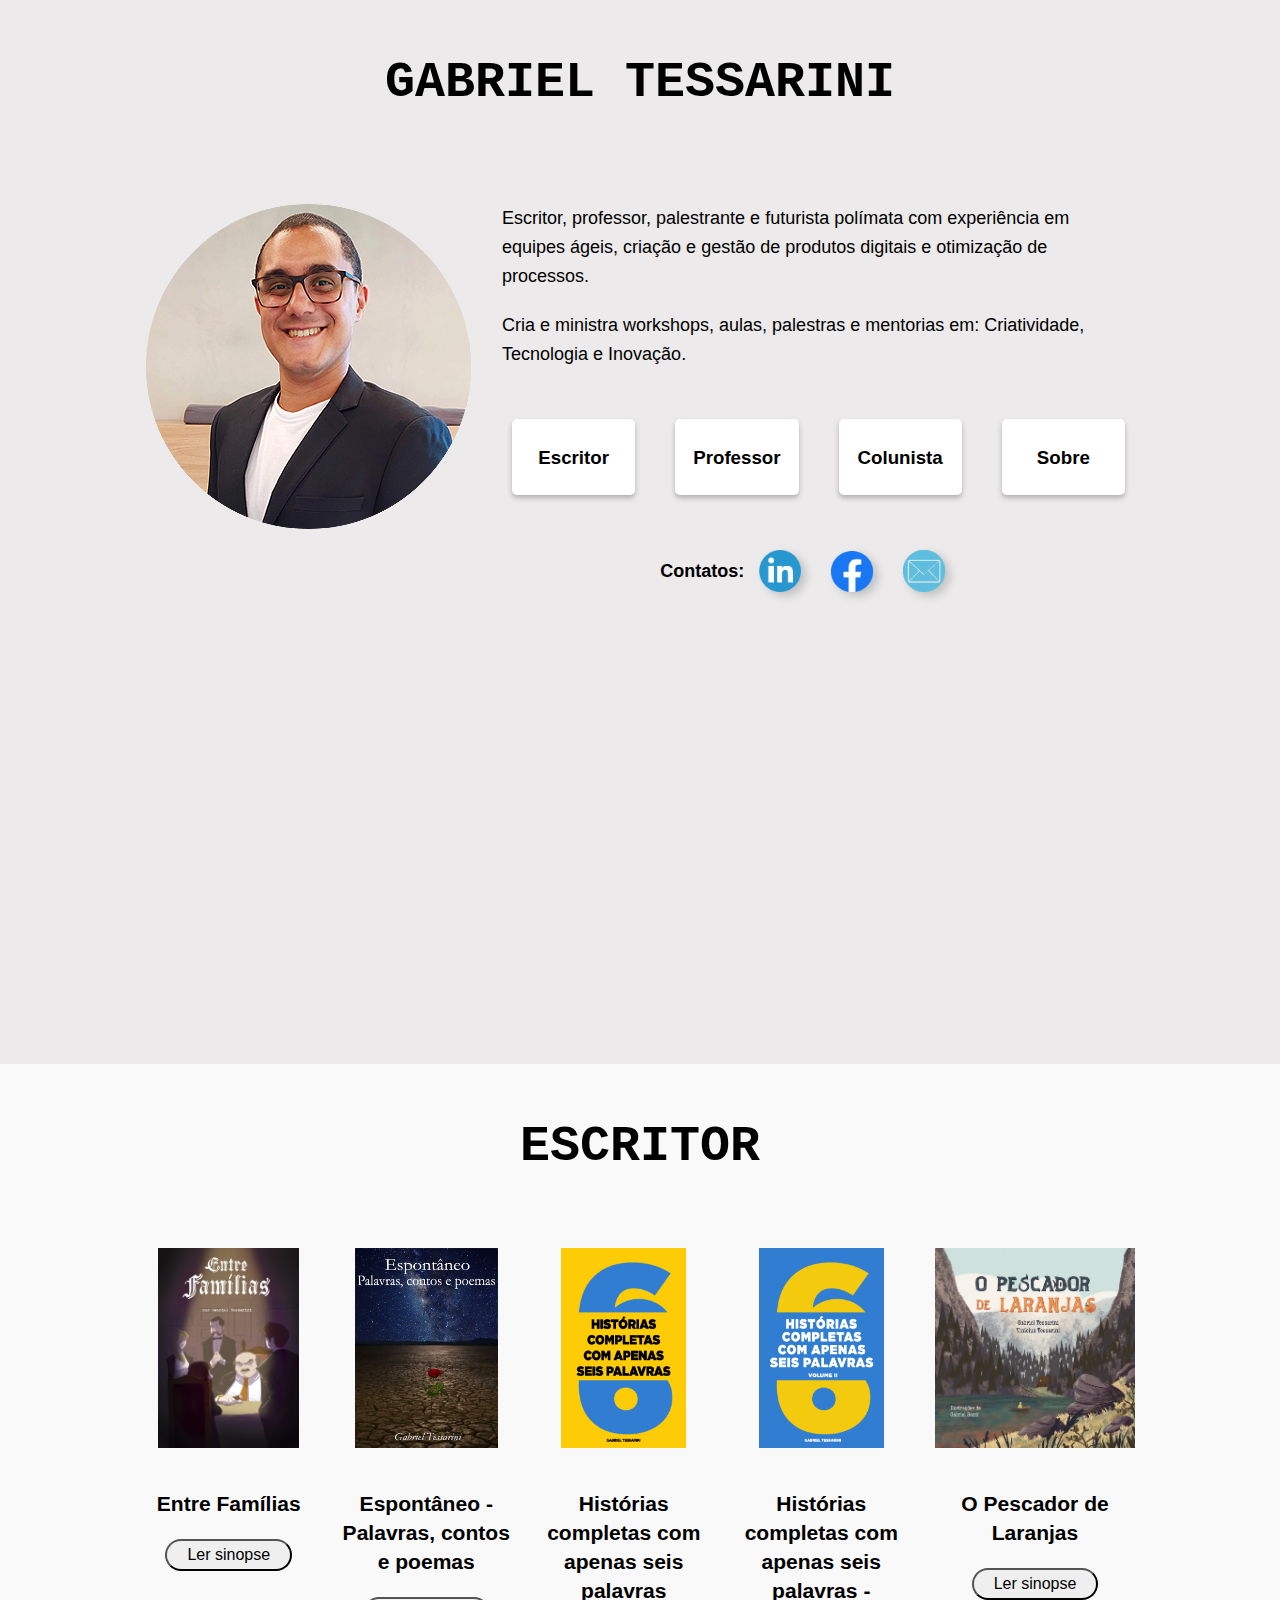
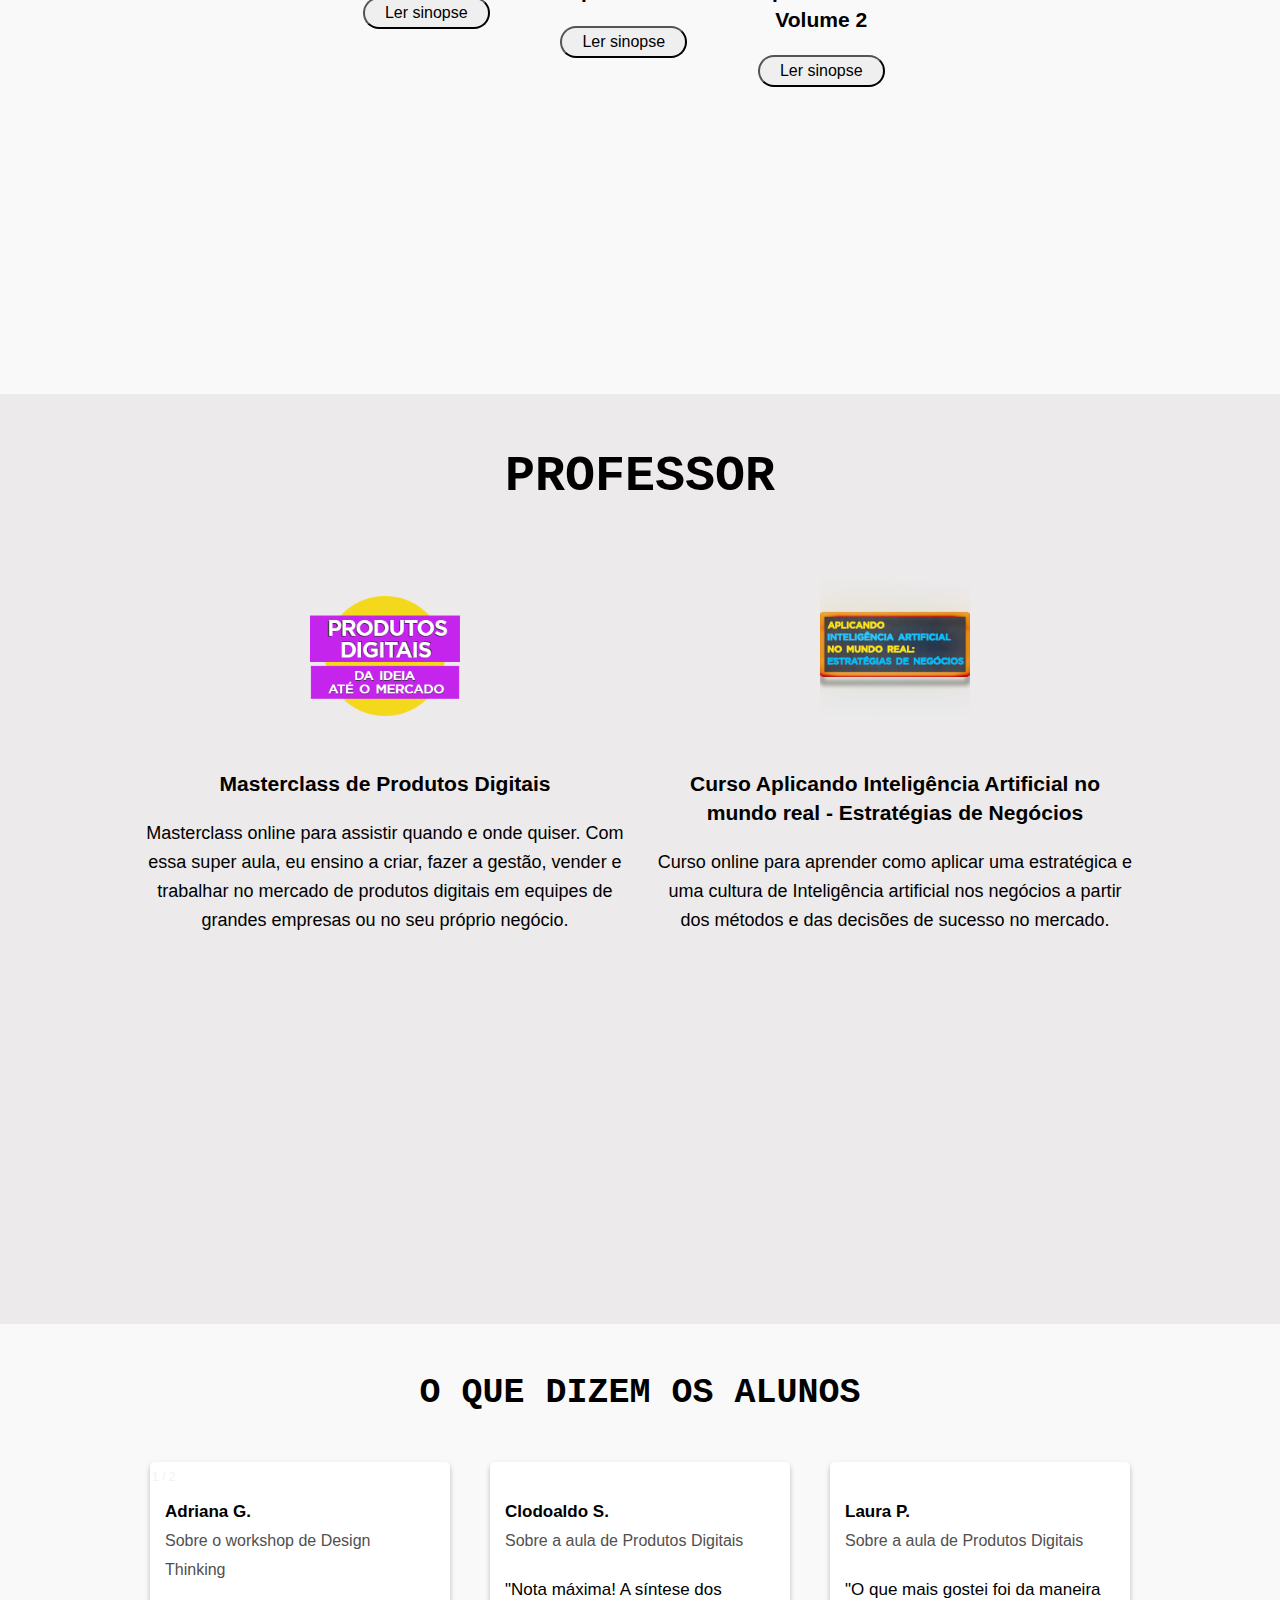
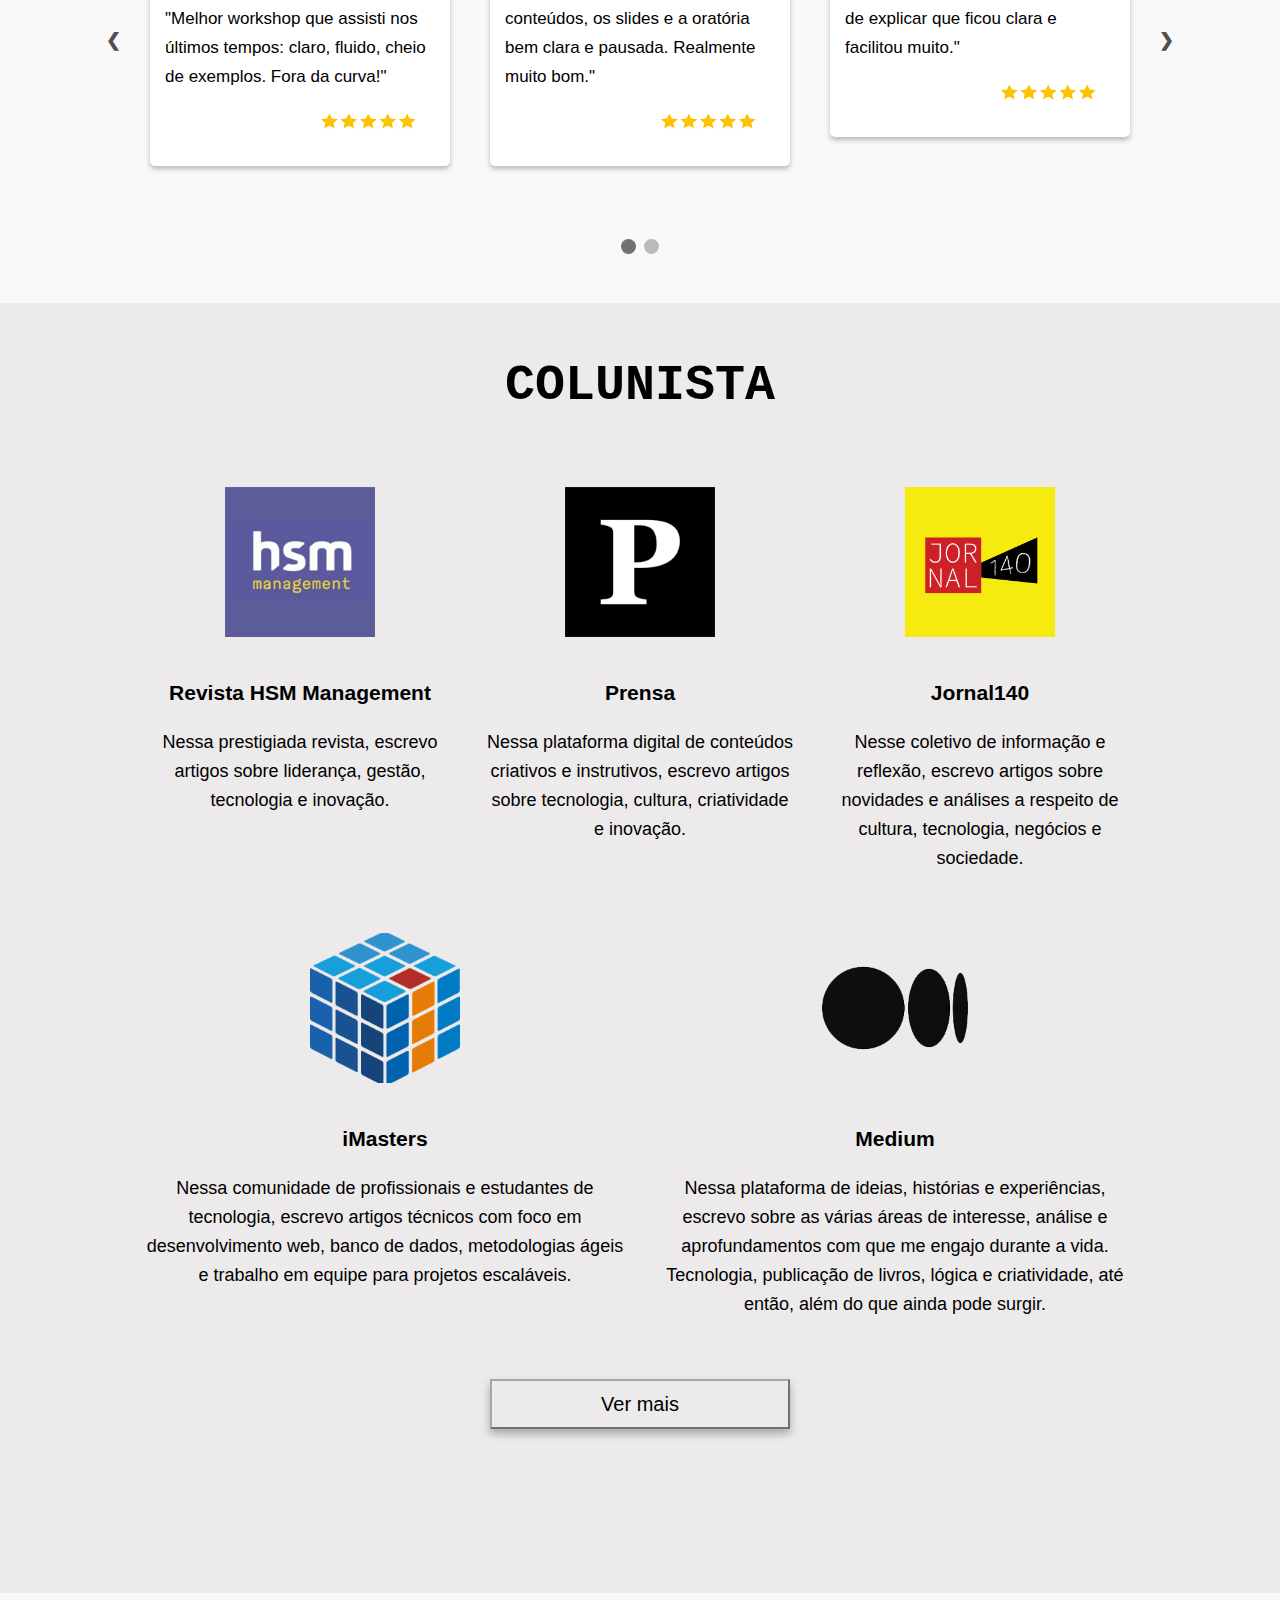
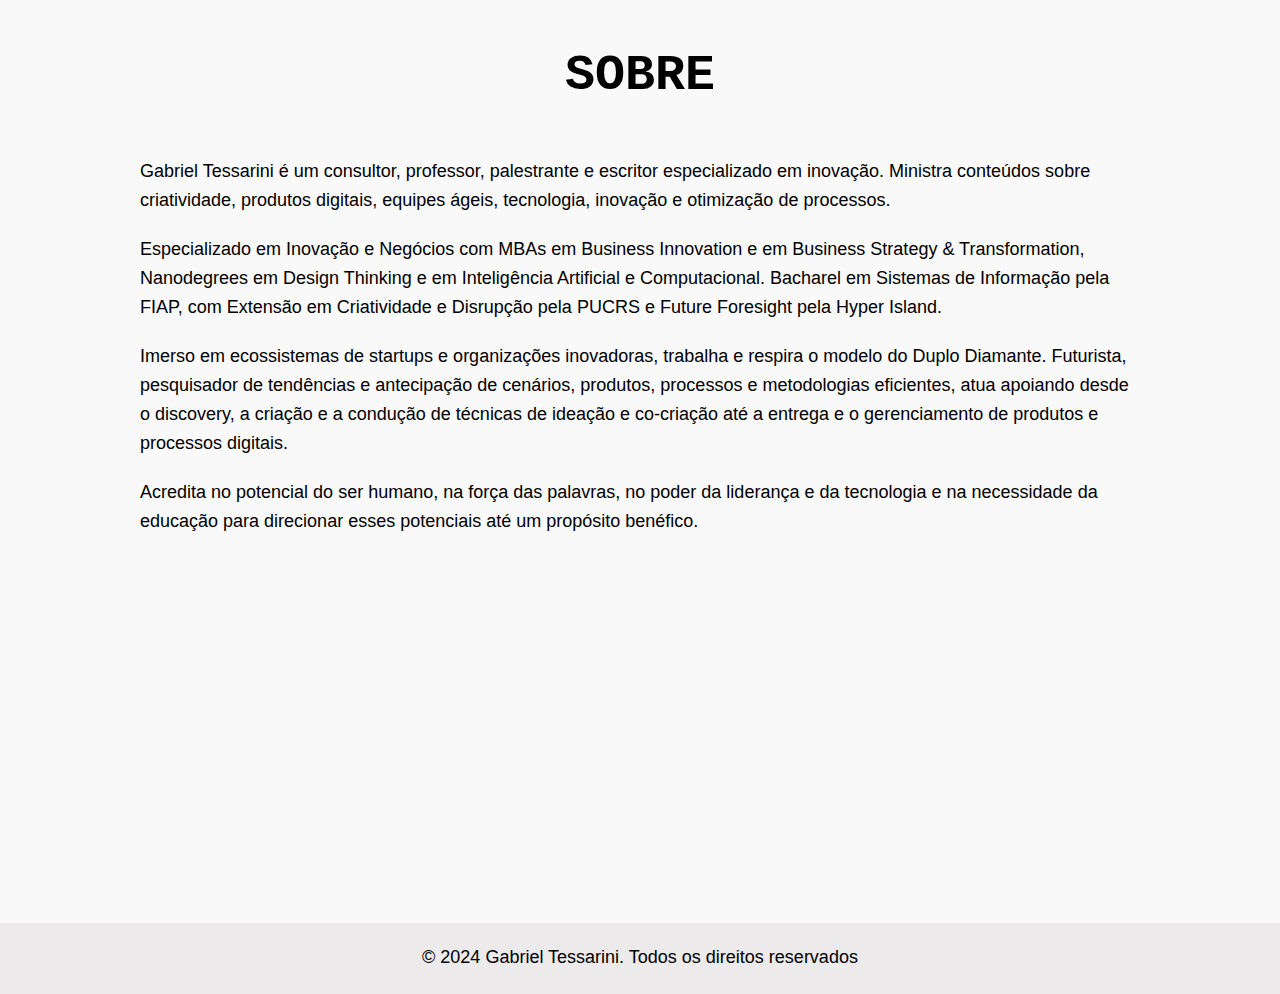
==== commit 9acda663: "Update index.html" ====
--- a/index.html
+++ b/index.html
@@ -171,7 +171,7 @@
 		    <div class="col-6 text-center">
                         <a href="https://hotmart.com/pt-br/marketplace/produtos/aplicando-inteligencia-artificial-no-mundo-real-estrategias-de-negocios/L96794436G" target="_blank">
                             <img src="img/icone-app-ia-estrategias-negocio.png" alt="Aplicando Inteligência Artificial no mundo real - Estratégias de Negócios" class="logo">
-                            <h3>Custo Aplicando Inteligência Artificial no mundo real - Estratégias de Negócios</h3>
+                            <h3>Curso Aplicando Inteligência Artificial no mundo real - Estratégias de Negócios</h3>
                         </a>
                         <p>
                             Curso online para aprender como aplicar uma estratégica e uma cultura de Inteligência artificial nos negócios a partir dos métodos e das decisões de sucesso no mercado.
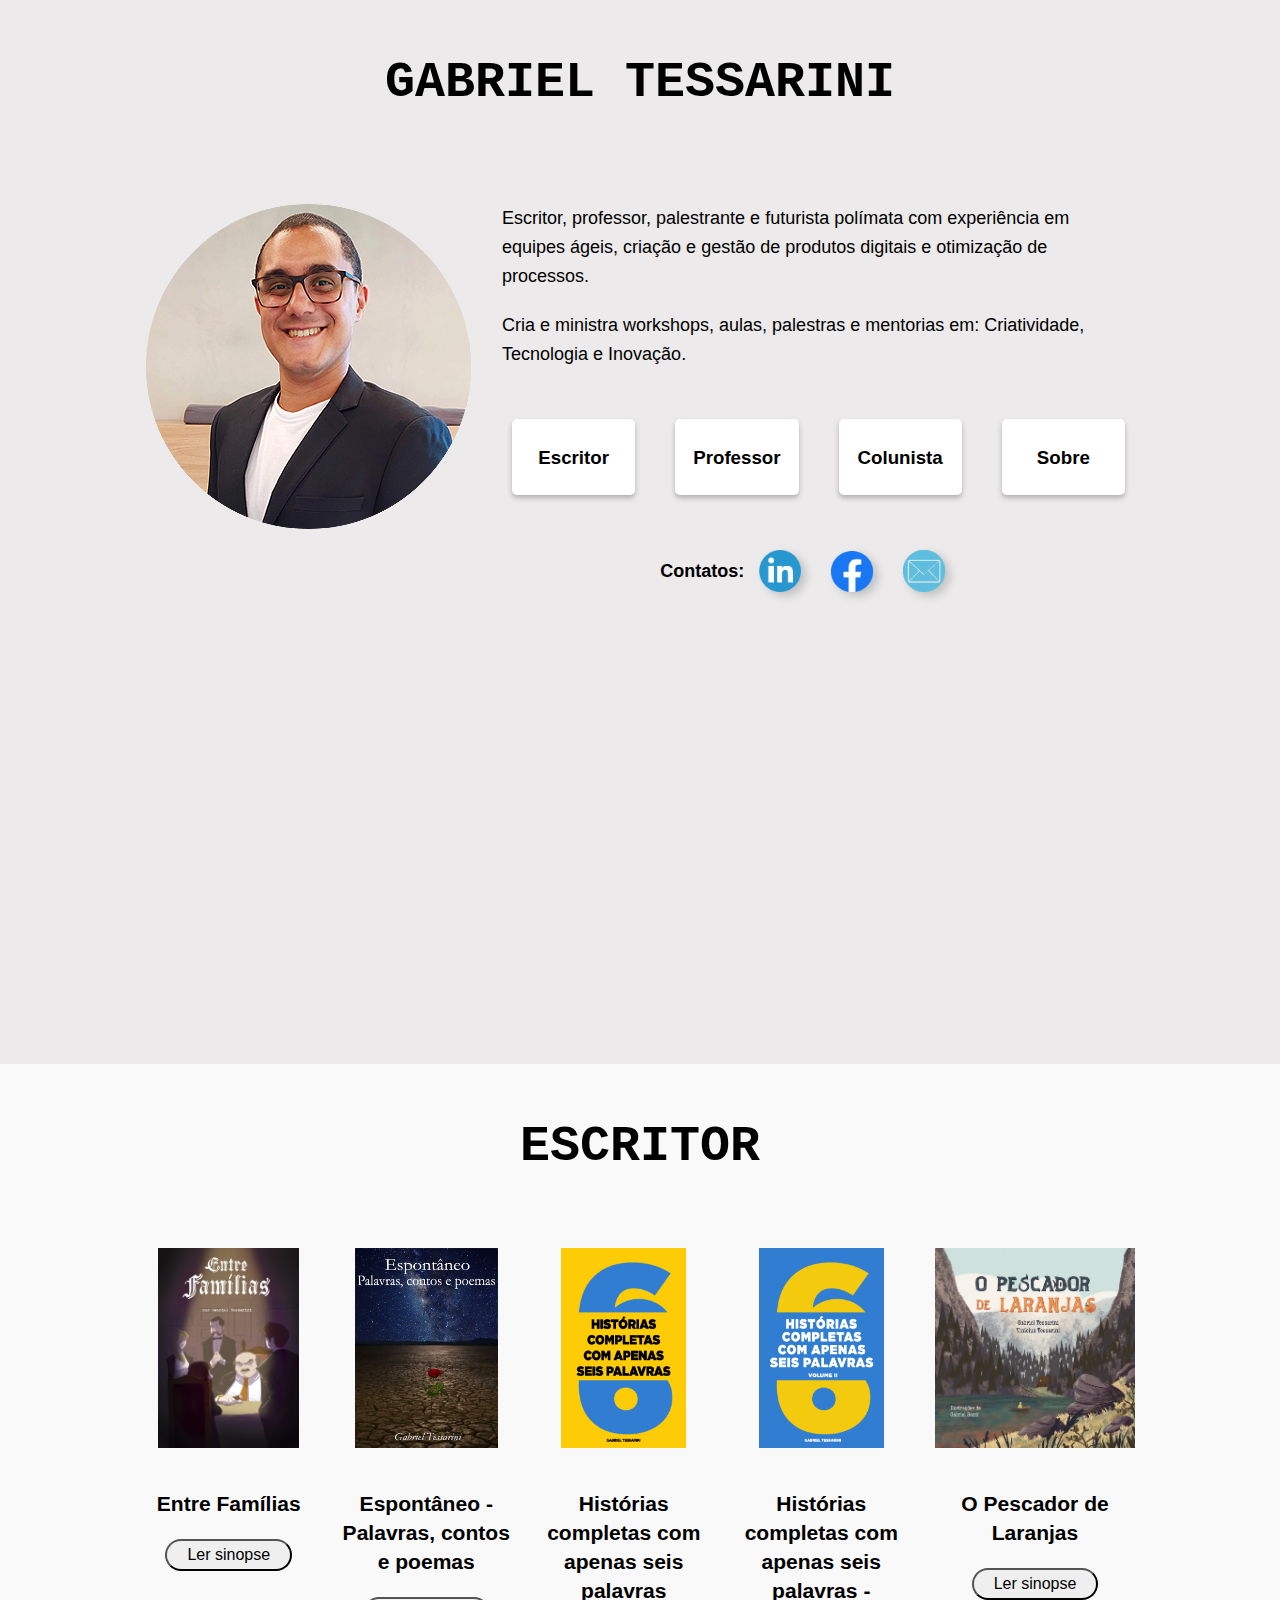
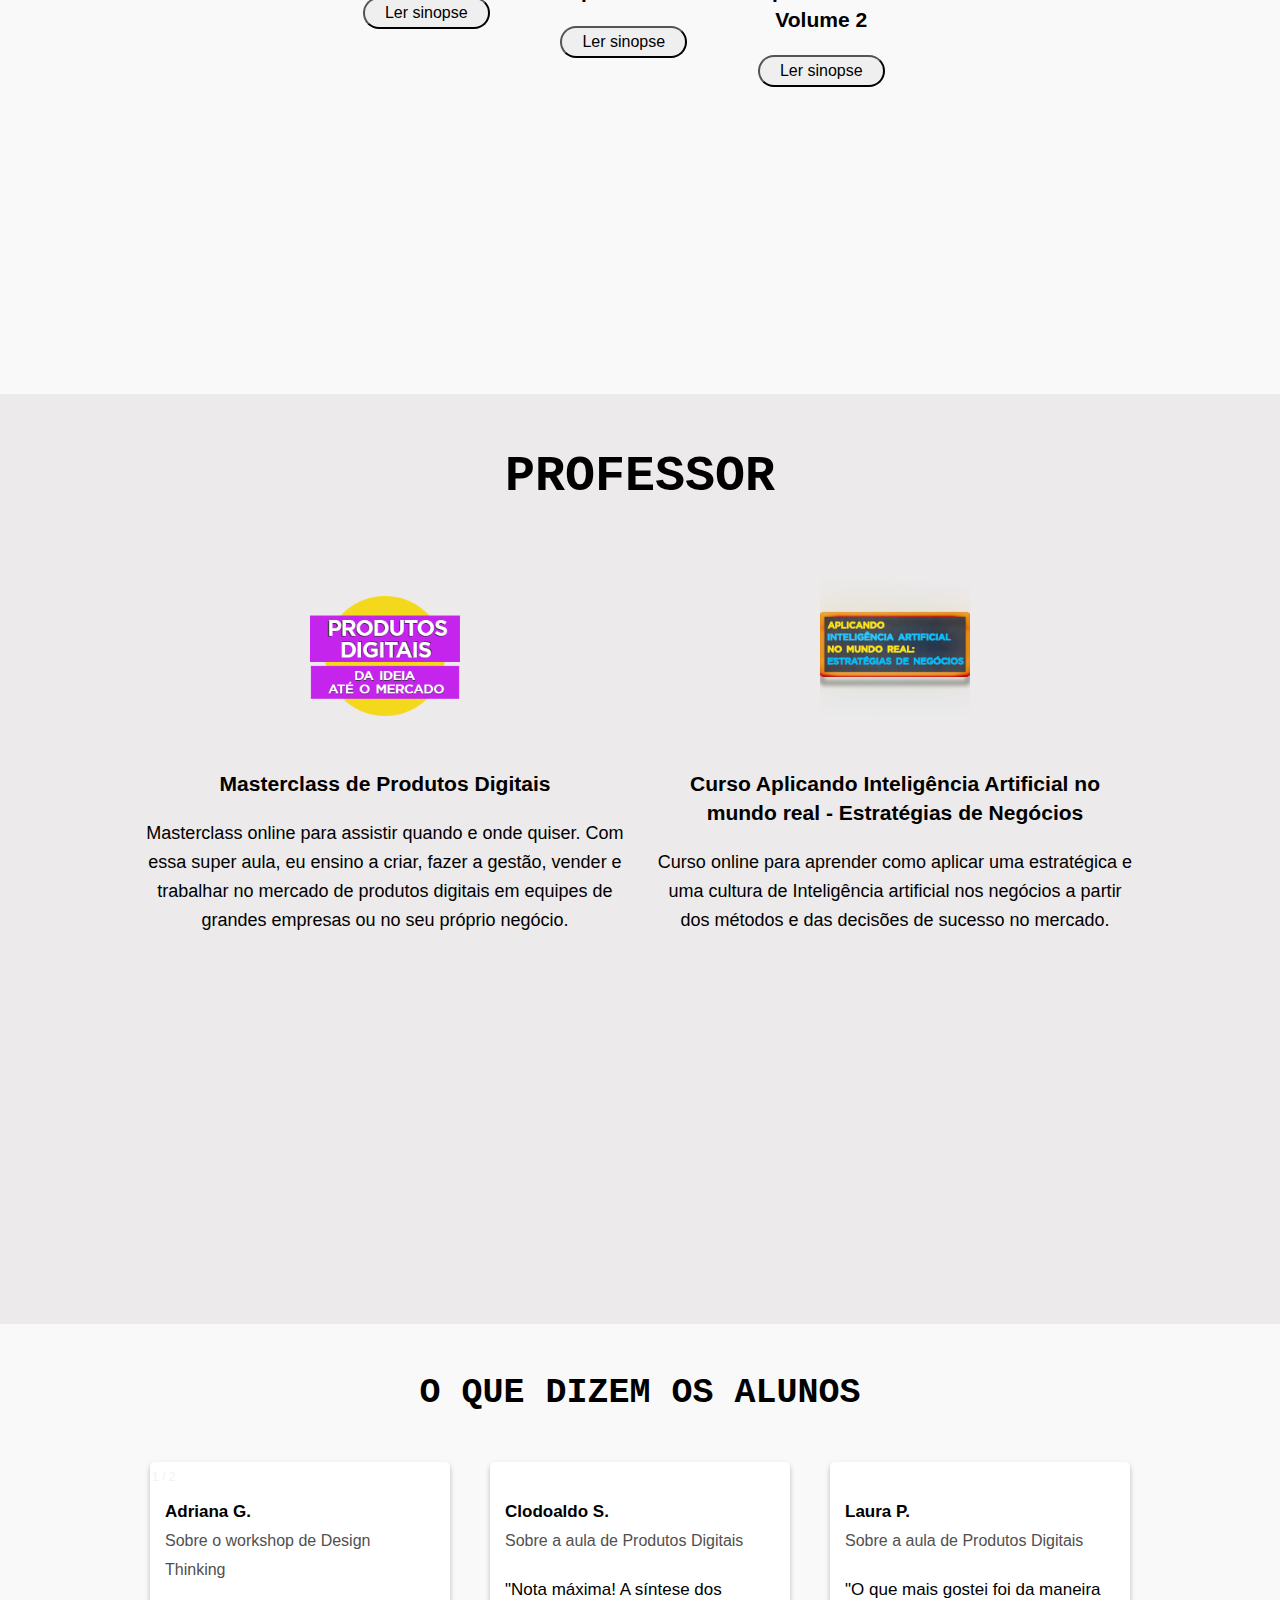
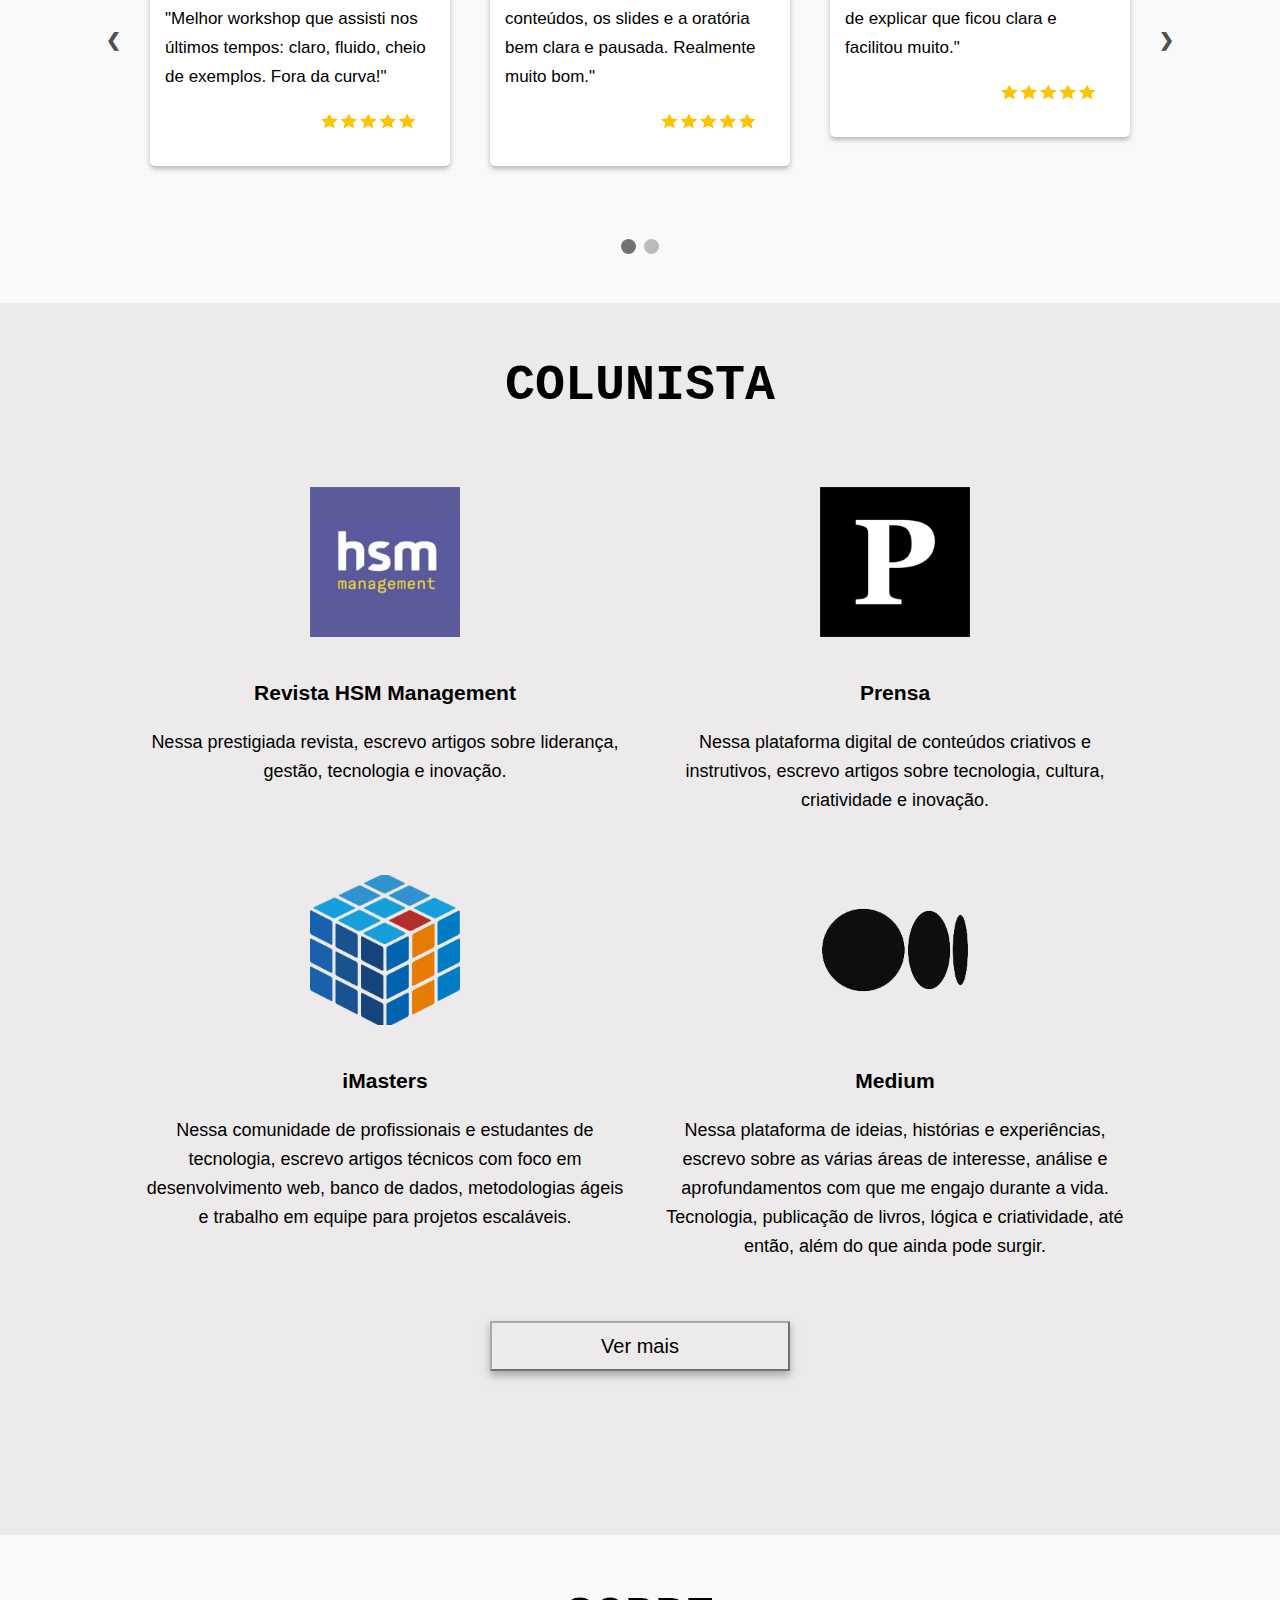
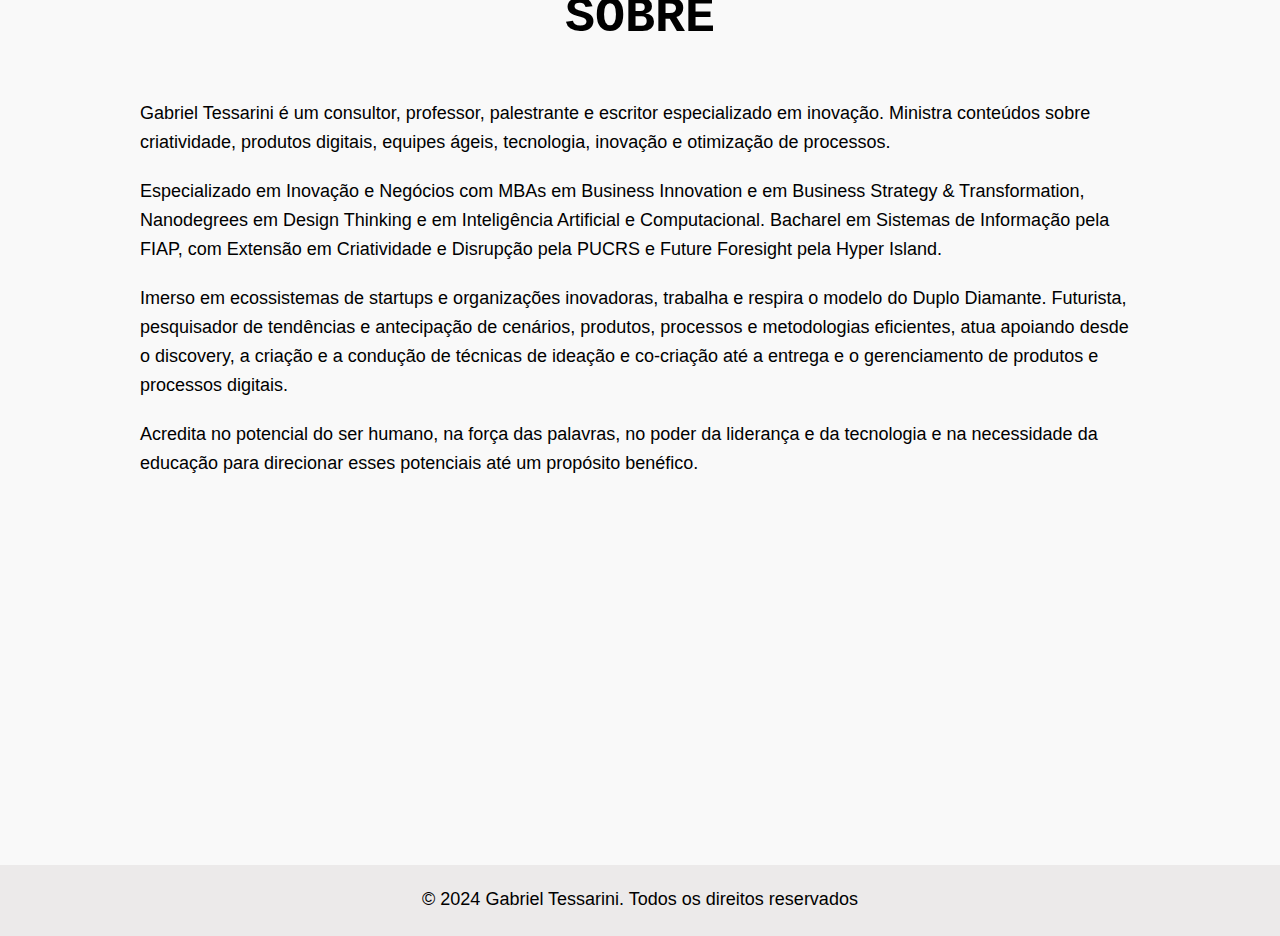
==== commit 69977cc8: "Update index.html" ====
--- a/index.html
+++ b/index.html
@@ -313,7 +313,7 @@
             <div class="section-content">
                 <h1 class="text-center">Colunista</h1>
                 <div class="row row-portfolio">
-                     <div class="col-4 text-center">
+                     <div class="col-6 text-center">
                         <a href="https://www.revistahsm.com.br/colunistas/gabriel-tessarini" target="_blank">
                             <img src="img/logo-revista-hsm-management.png" alt="Revista HSM Management" class="logo">
                             <h3>
@@ -324,7 +324,7 @@
                             Nessa prestigiada revista, escrevo artigos sobre liderança, gestão, tecnologia e inovação.
                         </p>                
                     </div>
-                    <div class="col-4 text-center">
+                    <div class="col-6 text-center">
                         <a href="https://prensa.li/@gabriel.tessarini/" target="_blank">
                             <img src="img/logo-prensa-li.png" alt="Prensa" class="logo">
                             <h3>
@@ -335,7 +335,7 @@
                             Nessa plataforma digital de conteúdos criativos e instrutivos, escrevo artigos sobre tecnologia, cultura, criatividade e inovação.
                         </p>                
                     </div>             
-                    <div class="col-4 text-center">
+<!--                     <div class="col-4 text-center">
                         <a href="https://jornal140.com/author/gtessarini/" target="_blank">
                             <img src="img/logo-jornal140.png" alt="Jornal140" class="logo">
                             <h3>
@@ -345,7 +345,7 @@
                         <p>
                             Nesse coletivo de informação e reflexão, escrevo artigos sobre novidades e análises a respeito de cultura, tecnologia, negócios e sociedade.
                         </p>
-                    </div>                                  
+                    </div>                                   -->
                 </div>
                 <div class="row row-portfolio">
                     <div class="col-6 text-center">
@@ -378,8 +378,8 @@
                 <div class="ver-artigos-container hidden" data-value="ver-artigos">
                     <div class="row">
 			            <div class="col-3 text-center">
-                            <a href="https://prensa.li/@gabriel.tessarini/o-futuro-dos-meios-de-pagamento/" target="_blank">
-                                <img class="img-artigo" src="https://imgix.prensa.li/https%3A%2F%2Fstatic.prensa.li%2Fstories%2F78%2Ffb%2F49%2Ff2%2F78fb49f2-9089-475b-97f3-aa512a183ab5.jpg?fit=crop&max-h=450&mh=450&w=800&s=29d54eac2fb3298c80f7dfc596dd98e0" alt="O futuro dos meios de pagamento | Prensa">
+                            <a href="https://gtessarini.medium.com/o-futuro-dos-meios-de-pagamento-fe779980de57" target="_blank">
+                                <img class="img-artigo" src="https://miro.medium.com/v2/resize:fit:1400/format:webp/1*MFprcApNiyeSKWcpk4WzsA.jpeg" alt="O futuro dos meios de pagamento | Medium">
                                 <h4>
                                     O futuro dos meios de pagamento
                                 </h4>
@@ -436,22 +436,13 @@
                             </a>
                         </div>  
                         <div class="col-3 text-center">
-                            <a href="https://jornal140.com/2021/04/04/o-crescimento-das-pequenas-tecnologias/" target="_blank">
-                                <img class="img-artigo" src="https://jornal140.com/wp-content/uploads/2021/03/Computador-pequeno-1140x760.jpg" alt="O crescimento das pequenas tecnologia | Jornal140">
-                                <h4>
-                                    O crescimento das pequenas tecnologias
-                                </h4>
-                            </a>
-                        </div>  
-     
-                      <!--  <div class="col-3 text-center">
-                            <a href="https://jornal140.com/2021/04/18/fazer-por-aprender/" target="_blank">
-                                <img class="img-artigo" src="https://jornal140.com/wp-content/uploads/2021/04/matthew-feeney-Nwkh-n6l25w-unsplash-1140x760.jpg" alt="Fazer por aprender | Jornal140">
-                                <h4>
-                                    Fazer por aprender
-                                </h4>
-                            </a>
-                        </div>  -->                     
+                            <a href="https://gtessarini.medium.com/at%C3%A9-onde-a-intelig%C3%AAncia-artificial-pode-ir-939515b56a61" target="_blank">
+                                <img class="img-artigo" src="https://miro.medium.com/v2/resize:fit:1400/format:webp/1*wzQLqJUnyyoOFNMTCLO4yA.jpeg" alt="Até onde a Inteligência Artificial pode ir? | Medium">
+                                <h4>
+                                    Até onde a Inteligência Artificial pode ir?
+                                </h4>
+                            </a>
+                        </div>       
                     </div>
                 </div>
             </div>   
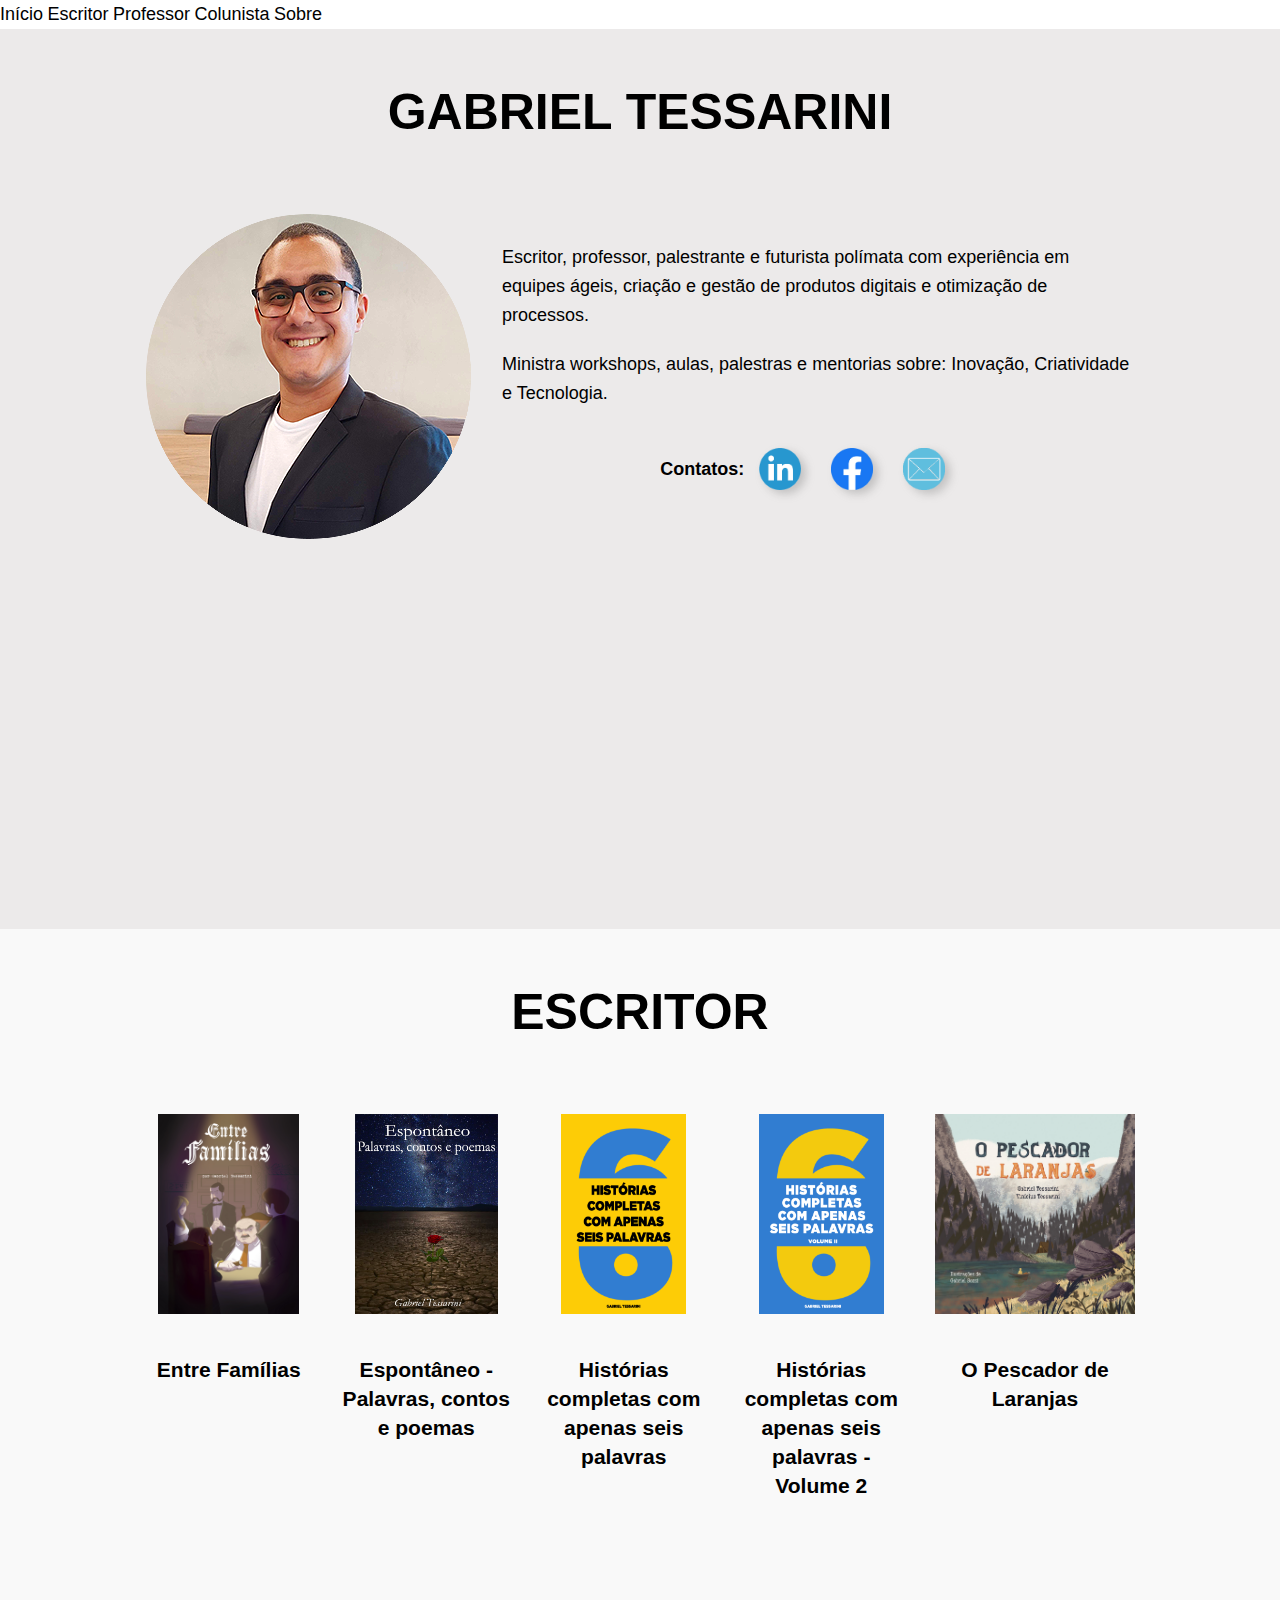
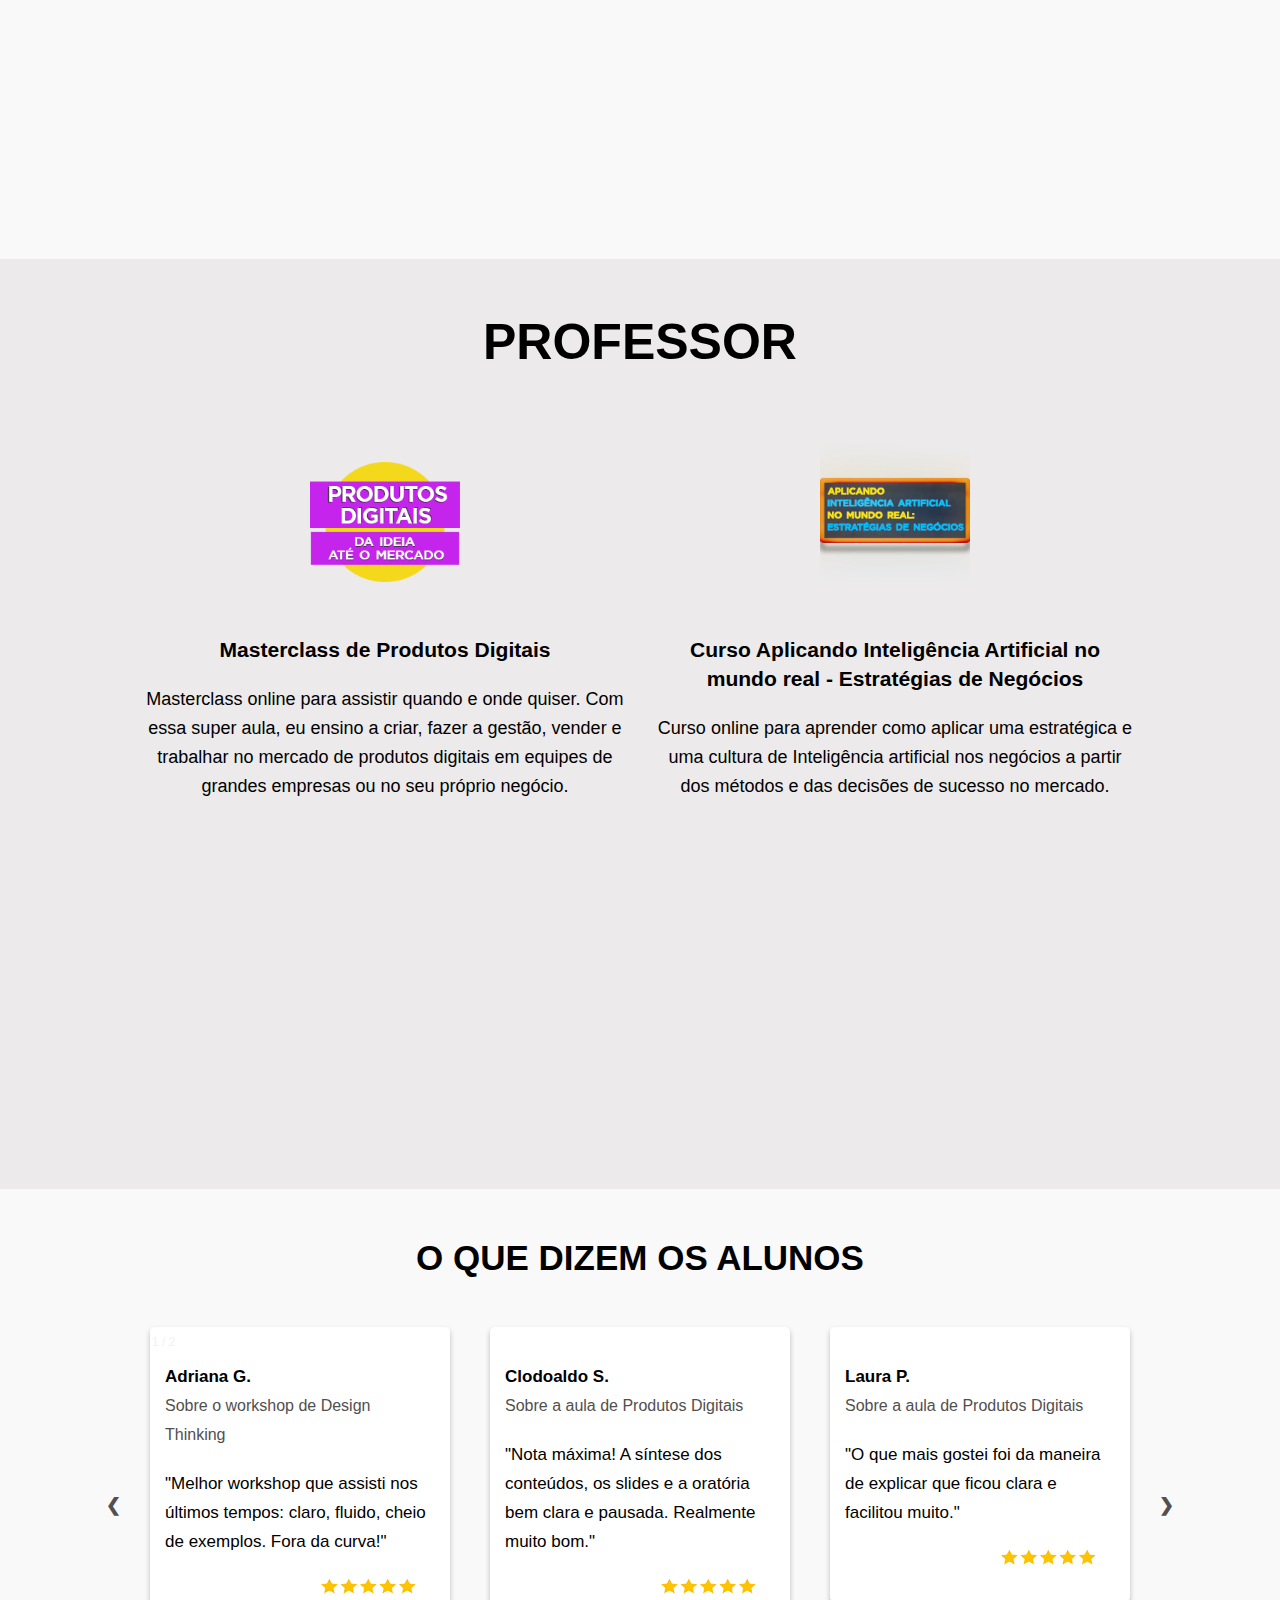
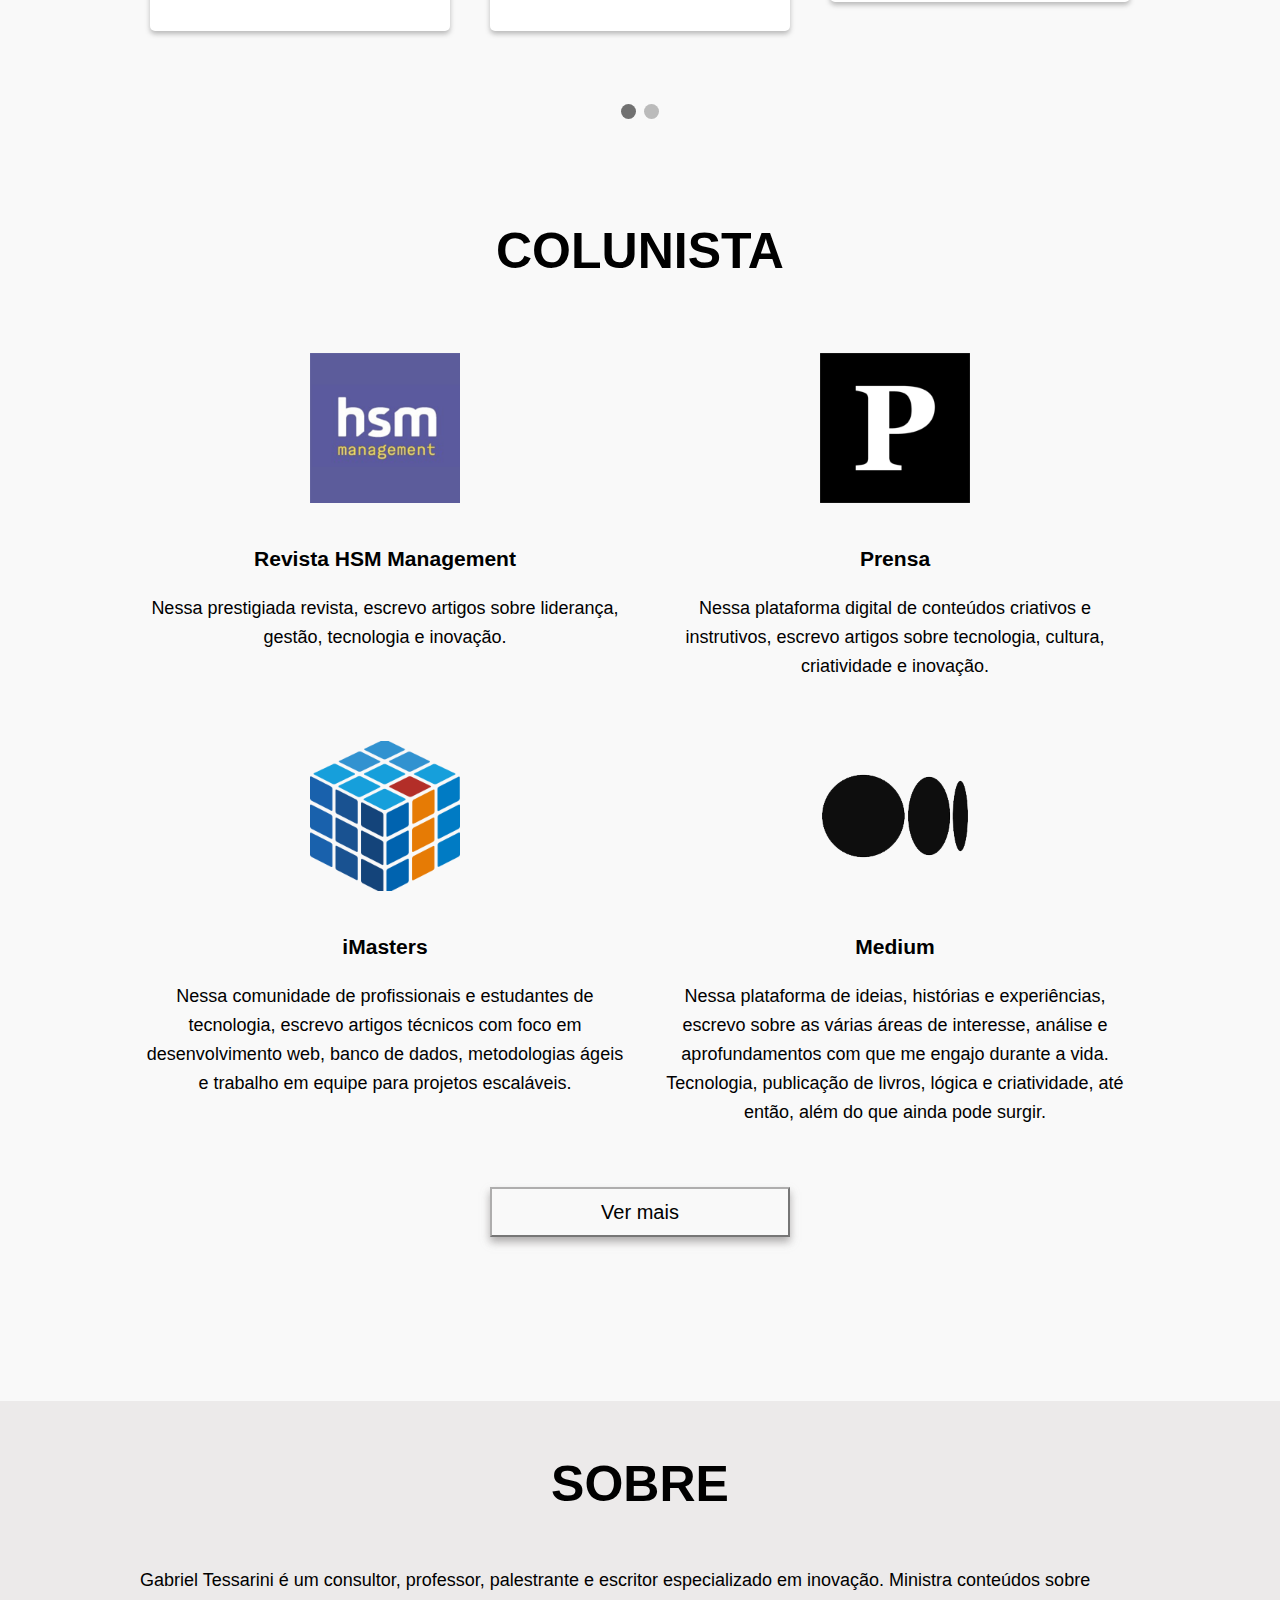
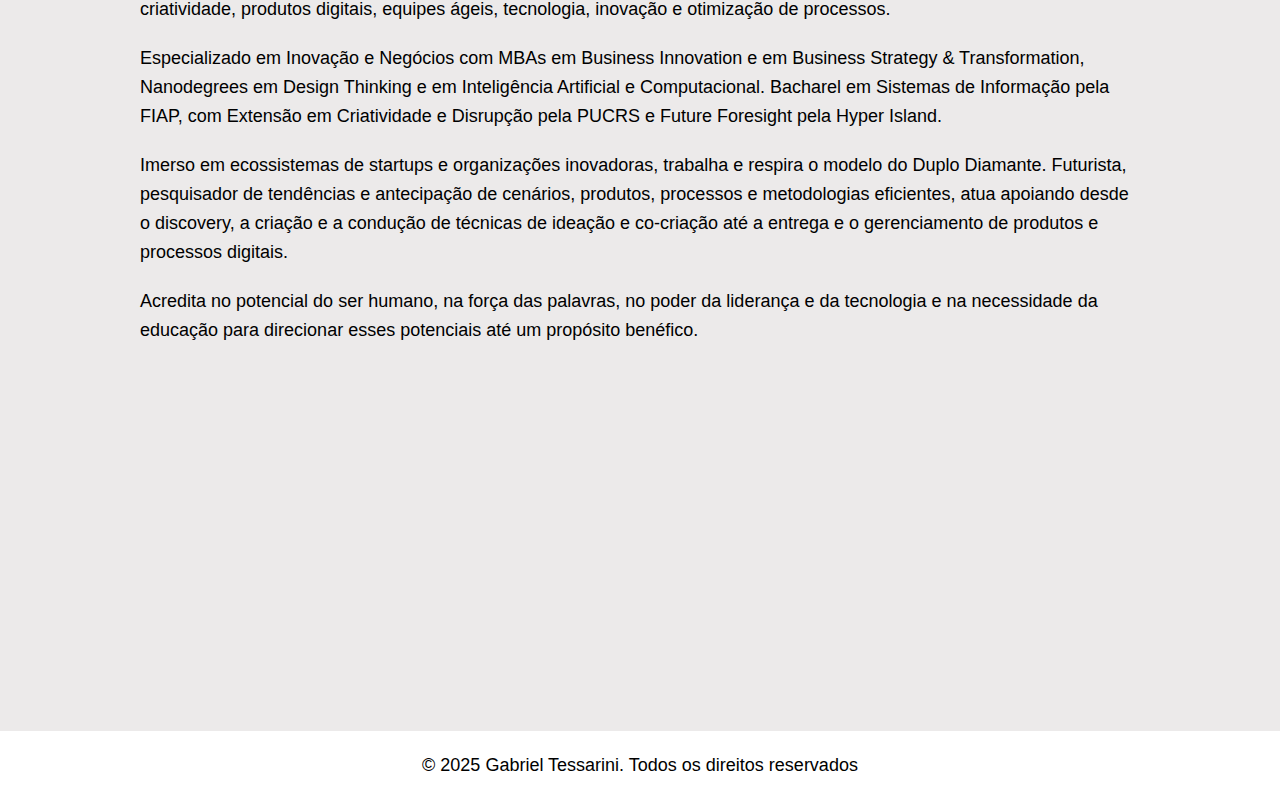
==== commit 6e478cd0: "Inserindo sidebar e removendo botões de leitura da sinopse dos livros" ====
--- a/index.html
+++ b/index.html
@@ -9,466 +9,430 @@
         <script src="script/jquery-3.5.1.min.js"></script>
         <script src="script/script.js"></script>
     </head>
-    <body class="background-color-gray">
-        <header>
-            <h1>Gabriel Tessarini</h1>
-        </header>
-        <section class="section-menu" id="menu">
-            <div class="section-content">
-                <div class="row bio">
-                    <div class="col-4 foto-perfil-gabriel-tessarini">
-                        <img src="img/foto-gabriel-tessarini.png" alt="Gabriel Tessarini" class="foto-perfil">
-                    </div>
-                    <div class="col-8 texto-bio-gabriel-tessarini">
-                        <p> 
-                            Escritor, professor, palestrante e futurista polímata com experiência em equipes ágeis, criação e gestão de produtos digitais e otimização de processos. 
-                        </p>
-			            <p>				
-			                Cria e ministra workshops, aulas, palestras e mentorias em: Criatividade, Tecnologia e Inovação.
-		                </p>
-                        <div class="row" style="margin-top: 50px; margin-bottom: 0px;">
-                            <div class="col-3">
-                                <a href="#escritor" onclick="return false;" class="card-link" data-value="escritor">
-                                    <div class="card">
-                                        <h3>Escritor</h3>
-                                    </div> 
-                                </a>                       
-                            </div>
-                            <div class="col-3">
-                                <a href="#professor" onclick="return false;" class="card-link" data-value="professor">
-                                    <div class="card">
-                                        <h3>Professor</h3>                            
-                                    </div>
-                                </a>
-                            </div>
-                            <div class="col-3">
-                                <a href="#colunista" onclick="return false;" class="card-link" data-value="colunista">
-                                    <div class="card">
-                                        <h3>Colunista</h3>                            
-                                    </div>
-                                </a>
-                            </div>
-                            <div class="col-3">
-                                <a href="#sobre" onclick="return false;" class="card-link" data-value="sobre">
-                                    <div class="card">
-                                        <h3>Sobre</h3>                            
-                                    </div>
-                                </a>
-                            </div>
-                        </div>
-                        <div class="contatos-gabriel-tessarini">
-                            <p><b>Contatos:</b></p>
-                            <span>
-                                <a href="https://www.linkedin.com/in/gabriel-tessarini/" target="_blank" style="display: inline-flex;">
-                                    <img src="img/icon-linkedin.png" alt="Linkedin" class="icon" title="LinkedIn">
-                                </a>
-                            </span>
-                            <span>
-                                <a href="https://www.facebook.com/Gabriel-Tessarini-Escritor-101253848187074" target="_blank" style="display: inline-flex;">
-                                    <img src="img/icon-facebook.png" alt="Facebook" class="icon" title="Facebook">
-                                </a>    
-                            </span>	
-                            <span>
-                                <a href="mailto:adianteinovacao@gmail.com" target="_blank" style="display: inline-flex;">
-                                    <img src="img/icon-email.png" alt="Email" class="icon" title="Email">
-                                </a>    
-                            </span>
-                        </div>                       
-                    </div>
-                </div>                     
-            </div>
-        </section>
-        <section class="section-portfolio background-color-gray-light" id="escritor">
-            <div class="section-content">
-                <h1 class="text-center">Escritor</h1>
-                <div class="row row-portfolio">
-                    <div class="col-3 text-center">
-                        <a href="https://www.amazon.com.br/dp/B07QF6MGQT/" target="_blank">
-                            <img src="img/livros/capa-livo-entre-familias.jpg" alt="Entre Famílias" class="livro">
-                            <h3>Entre Famílias</h3>
-                        </a>
-                        <button class="btn-ler-sinopse" data-value="sinopse-livro-entre-familias">Ler sinopse</button>
-                        <div class="sinopse-container hidden" data-value="sinopse-livro-entre-familias">
-                            <p>
-                                Cinco famílias mafiosas, cada uma responsável por uma região do Brasil. Um romance proibido em uma organização criminosa que corrompeu suas próprias intenções. Como as atitudes de uma família podem desestabilizar uma máfia há tanto tempo ativa? Como dois jovens podem pôr à prova as ações secretas daqueles a quem são tão ligados? E como podem esses mesmos jovens restaurarem a índole daqueles que têm uma nação em suas mãos? A audácia da juventude traz consigo riscos e perigos. Contudo, perigos maiores podem vir dos mais velhos e decididos.
-                            </p>
-                        </div>                           
-                    </div>
-                    <div class="col-3 text-center">
-                        <a href="https://www.amazon.com.br/dp/B07NKS2F5H/" target="_blank">
-                            <img src="img/livros/capa-livro-espontaneo.jpg" alt="Espontâneo - Palavras, contos e poemas" class="livro">
-                            <h3>Espontâneo - Palavras, contos e poemas</h3>
-                        </a> 
-                        <button class="btn-ler-sinopse" data-value="sinpose-livro-espontaneo">Ler sinopse</button>
-                        <div class="sinopse-container hidden" data-value="sinpose-livro-espontaneo">
-                            <p>
-                                Pensamentos podem virar palavras. Palavras podem expressar emoções e até mesmo provocá-las. Histórias acontecem e deixam de acontecer. A vida é espontânea, tudo é um grande potencial para algo melhor ou mesmo pior a qualquer momento. Alegria, tristeza, agitação e inquietude rondam a todo segundo tudo o que há e tudo que um dia pode haver. Nessa coleção de contos e poemas, assim como na vida, estão algumas palavras, emoções, sonhos e momentos que de alguma forma aconteceram ou que poderiam acontecer.
-                            </p>
-                        </div>                            
-                    </div>
-                    <div class="col-3 text-center">
-                        <a href="https://www.amazon.com.br/dp/B08D826261/" target="_blank">
-                            <img src="img/livros/capa-livro-historias-completas.jpg" alt="Histórias completas com apenas seis palavras" class="livro">
-                            <h3>Histórias completas com apenas seis palavras</h3>
-                        </a>
-                        <button class="btn-ler-sinopse" data-value="sinpose-livro-historias-completas">Ler sinopse</button>
-                        <div class="sinopse-container hidden" data-value="sinpose-livro-historias-completas">
-                            <p>
-                                Quantas palavras são necessárias para se contar uma história? Nesse livro, as 110 histórias da coleção possuem apenas seis palavras cada uma e muito humor e suspense em todas elas. Cada um dos textos faz sentido por si só, mas vai te permitir imaginar possibilidades infinitas para seu começo e fim. O acontecimento está na história, mas o contexto está solto para você poder fazer parte da criação de cada um. Seja você também um dos autores dessas histórias curtas, mas repletas de possibilidades.
-                            </p>
-                        </div>
-                    </div>
-                    <div class="col-3 text-center">
-                        <a href="https://www.amazon.com.br/dp/B09RNB9NZS" target="_blank">
-                            <img src="img/livros/capa-livro-historias-completas-volume-2.jpg" alt="Histórias completas com apenas seis palavras - Volume 2" class="livro">
-                            <h3>Histórias completas com apenas seis palavras - Volume 2</h3>
-                        </a>
-                        <button class="btn-ler-sinopse" data-value="sinpose-livro-historias-completas-volume-2">Ler sinopse</button>
-                        <div class="sinopse-container hidden" data-value="sinpose-livro-historias-completas-volume-2">
-                            <p>
-                                Já sabemos que com apenas seis palavras pode-se contar uma história. No segundo volume da série “Histórias completas com apenas seis palavras”, as 230 novas histórias, com apenas seis palavras cada uma, estão ainda mais envolventes com humor, suspense e até romance em todas elas. Imagine as possibilidades de começo ou fim de cada uma e seja você também uma das pessoas autora dessas histórias curtas, mas repletas de possibilidades.
-                            </p>
-                        </div>
-                    </div>
-                    <div class="col-3 text-center">
-                        <a href="http://www.gabrielsozzi.iluria.com/pd-7f716d-o-pescador-de-laranjas.html" target="_blank">
-                            <img src="img/livros/capa-livro-o-pescador-de-laranjas.jpg" alt="O pescador de laranjas" class="livro">
-                            <h3>O Pescador de Laranjas</h3>
-                        </a>
-                        <button class="btn-ler-sinopse" data-value="sinpose-livro-o-pescador-de-laranjas">Ler sinopse</button>
-                        <div class="sinopse-container hidden" data-value="sinpose-livro-o-pescador-de-laranjas">
-                            <p>
-                                Montanhas altas, árvores por toda parte e um lago cheio de… LARANJAS. Um pescador ansioso por peixes só consegue pescar laranjas enquanto a cidade se aproxima de sua tranquila cabana no meio da natureza. Será que sua rotina será sempre alaranjada ou boas ideias surgirão dessas pequenas frutas?
-                            </p>
-                        </div>
-                    </div>
-                </div>                
-            </div>
-        </section>
-        <section class="section-portfolio background-color-gray" id="professor">
-            <div class="section-content">
-                <h1 class="text-center">Professor</h1>      
-                <div class="row row-portfolio">
-                 <!--   <div class="col-6 text-center">
-                        <a href="https://github.com/GTessarini" target="_blank">
-                            <img src="img/logo-github.png" alt="GitHub" class="logo">
-                            <h3>GitHub</h3>
-                        </a>  
-                        <p>
-                            Porftólio de repositórios com  sistemas, aplicações e códigos base.
-                        </p> 
-                    </div> -->
-		    <div class="col-6 text-center">
-                        <a href="https://hotmart.com/pt-br/marketplace/produtos/masterclass-produtos-digitais-da-ideia-ate-o-mercado/W83648660C" target="_blank">
-                            <img src="img/logo-masterclass-produtos-digitais.png" alt="Produtos Digitais - Da ideia até o mercado" class="logo">
-                            <h3>Masterclass de Produtos Digitais</h3>
-                        </a>
-			    <!-- https://www.sympla.com.br/play/masterclass-produtos-digitais---da-ideia-ate-o-mercado/1934422 -->
-                        <p>
-                            Masterclass online para assistir quando e onde quiser. Com essa super aula, eu ensino a criar, fazer a gestão, vender e trabalhar no mercado de produtos digitais em equipes de grandes empresas ou no seu próprio negócio.           
-                        </p>
-                    </div> 
-		    <div class="col-6 text-center">
-                        <a href="https://hotmart.com/pt-br/marketplace/produtos/aplicando-inteligencia-artificial-no-mundo-real-estrategias-de-negocios/L96794436G" target="_blank">
-                            <img src="img/icone-app-ia-estrategias-negocio.png" alt="Aplicando Inteligência Artificial no mundo real - Estratégias de Negócios" class="logo">
-                            <h3>Curso Aplicando Inteligência Artificial no mundo real - Estratégias de Negócios</h3>
-                        </a>
-                        <p>
-                            Curso online para aprender como aplicar uma estratégica e uma cultura de Inteligência artificial nos negócios a partir dos métodos e das decisões de sucesso no mercado.
-                        </p>
-                    </div>
-		    <!-- <div class="col-6 text-center">
-                        <a href="https://www.youtube.com/channel/UC4v-Z6yJwm2irCi_OjhOs7A" target="_blank">
-                            <img src="img/logo-pilulas-do-conhecimento.png" alt="Pílulas do Conhecimento" class="logo">
-                            <h3>Pílulas do Conhecimento</h3>
-                        </a>
-                        <p>
-                            Canal no YouTube para explicar, de forma sucinta, assuntos sobre tecnologia, negócios, inovação e carreira para quem tem dúvida.
-                        </p>
-                    </div> -->
-                 <!--   <div class="col-6 text-center">
-                        <a href="https://calendly.com/gtessarini/mentoria-gabriel-tessarini" target="_blank">
-                            <img src="img/logo-calendly.png" alt="Calendly" class="logo">
-                            <h3>Mentorias no Calendly</h3>
-                        </a>
-                        <p>
-                            Nessa plataforma, disponibilizo agendas para você reservar mentorias comigo sobre assuntos de minha especialidade: criatividade, tecnologia, inovação, Design Thinking, equipes e Produtos Digitais e trabalho remoto.
-                        </p>
-                    </div> -->
-                </div>     
-            </div>
-        </section>
-        <section class="section-portfolio section-social background-color-gray-light" id="dizem">
-            <div class="section-content">
-                <h2 class="text-center">O que dizem os alunos</h2>
-                <!-- Slideshow container -->
-                <div class="slideshow-container">
-                    <!-- Full-width images with number and caption text -->
-                    <div class="socialSlides fade">
-                        <div class="numbertext">1 / 2</div>
-                        <div class="row">
-                        <div class="col-4">
-                            <div class="card card-without-click">
-                                <p class="social-name">
-                                    Adriana G.
-                                </p>
-                                <p class="social-content-about">
-                                    Sobre o workshop de Design Thinking
-                                </p>
-                                <p class="social-feedback">
-                                    "Melhor workshop que assisti nos últimos tempos: claro, fluido, cheio de exemplos. Fora da curva!"
-                                </p>
-                                <img class="social-stars" src="img/stars.png" alt="Avaliação com 5 estrelas">
-                            </div>
-                        </div>
-                        <div class="col-4">
-                            <div class="card card-without-click">
-                                <p class="social-name">
-                                    Clodoaldo S.
-                                </p>
-                                <p class="social-content-about">
-                                    Sobre a aula de Produtos Digitais
-                                </p>
-                                <p class="social-feedback">
-                                    "Nota máxima! A síntese dos conteúdos, os slides e a oratória bem clara e pausada. Realmente muito bom."
-                                </p>
-                                <img class="social-stars" src="img/stars.png" alt="Avaliação com 5 estrelas">
-                            </div> 
-                        </div>
-                        <div class="col-4">
-                            <div class="card card-without-click"> 
-                                <p class="social-name">
-                                    Laura P.
-                                </p>
-                                <p class="social-content-about">
-                                    Sobre a aula de Produtos Digitais
-                                <p class="social-feedback">
-                                    "O que mais gostei foi da maneira de explicar que ficou clara e facilitou muito."
-                                </p> 
-                                <img class="social-stars" src="img/stars.png" alt="Avaliação com 5 estrelas">
-                            </div>  
-                        </div>
-                        </div>
-                    </div>                
-                    <div class="socialSlides fade">
-                        <div class="numbertext">2 / 2</div>
-                        <div class="row">
-                          <div class="col-4">
-                            <div class="card card-without-click">
-                                <p class="social-name">
-                                    Maira S.
-                                </p>
-                                <p class="social-content-about">
-                                    Sobre a aula de Inovação em User Experience
-                                </p>
-                                <p class="social-feedback">           
-                                    "A apresentação do Gabriel foi incrível. As falas e exemplificações abriram novos horizontes sobre o processo de Design Thinking. Aula inspiradora!"
-                                </p>    
-                                <img class="social-stars" src="img/stars.png" alt="Avaliação com 5 estrelas">
-                            </div>
-                          </div>
-                          <div class="col-4">
-                            <div class="card card-without-click">
-                                <p class="social-name">
-                                    Jozes P.
-                                </p>
-                                <p class="social-content-about">
-                                    Sobre a aula de Criatividade e Co-criação de Produtos Inovadores
-                                </p>
-                                <p class="social-feedback">
-                                    "Realmente esclarecedor e disruptivo todo o conteúdo!"
-                                </p>  
-                                <img class="social-stars" src="img/stars.png" alt="Avaliação com 5 estrelas">
-                            </div>  
-                          </div>
-                          <div class="col-4">
-                            <div class="card card-without-click">
-                                <p class="social-name">
-                                    Lucas H.
-                                </p>
-                                <p class="social-content-about">
-                                    Sobre a aula de Metodologias Ágeis
-                                </p>
-                                <p class="social-feedback">
-                                    "Obrigado pela aula maravilhosa! A fluência do Gabriel no assunto fez com que "um bicho de 7 cabeças" se transformasse em algo que amei e que, com certeza, vai me ajudar a vida toda!"
-                                </p>    
-                                <img class="social-stars" src="img/stars.png" alt="Avaliação com 5 estrelas">
-                            </div>
-                          </div>
-                        </div>       
-                    </div>                                
-                    <!-- Next and previous buttons -->
-                    <a class="prev" id="btn-slides-social-prev">&#10094;</a>
-                    <a class="next" id="btn-slides-social-next">&#10095;</a>
-                </div>
-                <br>               
-                <!-- The dots/circles -->
-                <div style="text-align:center">
-                    <span class="social-slides-dot dot"></span>
-                    <span class="social-slides-dot dot"></span>
-                </div>
-            </div>
-        </section>
-        <section class="section-portfolio background-color-gray" id="colunista">
-            <div class="section-content">
-                <h1 class="text-center">Colunista</h1>
-                <div class="row row-portfolio">
-                     <div class="col-6 text-center">
-                        <a href="https://www.revistahsm.com.br/colunistas/gabriel-tessarini" target="_blank">
-                            <img src="img/logo-revista-hsm-management.png" alt="Revista HSM Management" class="logo">
-                            <h3>
-                                Revista HSM Management
-                            </h3>
-                        </a>      
-                        <p>
-                            Nessa prestigiada revista, escrevo artigos sobre liderança, gestão, tecnologia e inovação.
-                        </p>                
-                    </div>
-                    <div class="col-6 text-center">
-                        <a href="https://prensa.li/@gabriel.tessarini/" target="_blank">
-                            <img src="img/logo-prensa-li.png" alt="Prensa" class="logo">
-                            <h3>
-                                Prensa
-                            </h3>
-                        </a>      
-                        <p>
-                            Nessa plataforma digital de conteúdos criativos e instrutivos, escrevo artigos sobre tecnologia, cultura, criatividade e inovação.
-                        </p>                
-                    </div>             
-<!--                     <div class="col-4 text-center">
-                        <a href="https://jornal140.com/author/gtessarini/" target="_blank">
-                            <img src="img/logo-jornal140.png" alt="Jornal140" class="logo">
-                            <h3>
-                                Jornal140
-                            </h3>
-                        </a>    
-                        <p>
-                            Nesse coletivo de informação e reflexão, escrevo artigos sobre novidades e análises a respeito de cultura, tecnologia, negócios e sociedade.
-                        </p>
-                    </div>                                   -->
-                </div>
-                <div class="row row-portfolio">
-                    <div class="col-6 text-center">
-                        <a href="https://imasters.com.br/perfil/gabrieltessarini" target="_blank">
-                            <img src="img/logo-imasters.png" alt="iMasters" class="logo">
-                            <h3>
-                                iMasters
-                            </h3>
-                        </a>
-                        <p>
-                            Nessa comunidade de profissionais e estudantes de tecnologia, escrevo artigos técnicos com foco em desenvolvimento web, banco de dados, metodologias ágeis e trabalho em equipe para projetos escaláveis. 
-                        </p>
-                    </div>
-                    <div class="col-6 text-center">
-                        <a href="https://gtessarini.medium.com/" target="_blank">
-                            <img src="img/logo-medium.png" alt="Medium" class="logo">
-                            <h3>
-                                Medium
-                            </h3>
-                        </a>      
-                        <p>
-                            Nessa plataforma de ideias, histórias e experiências, escrevo sobre as várias áreas de interesse, análise e aprofundamentos com que me engajo durante a vida. Tecnologia, publicação de livros, lógica e criatividade, até então, além do que ainda pode surgir.
-                        </p>                
-                    </div>
-                </div>
-                <div class="text-center">
-                    <button id="btn-ver-artigos" data-value="ver-artigos">Ver mais</button>
-                </div>
-                <h2 class="text-center ver-artigos-titulo hidden">Alguns artigos</h2>
-                <div class="ver-artigos-container hidden" data-value="ver-artigos">
-                    <div class="row">
-			            <div class="col-3 text-center">
-                            <a href="https://gtessarini.medium.com/o-futuro-dos-meios-de-pagamento-fe779980de57" target="_blank">
-                                <img class="img-artigo" src="https://miro.medium.com/v2/resize:fit:1400/format:webp/1*MFprcApNiyeSKWcpk4WzsA.jpeg" alt="O futuro dos meios de pagamento | Medium">
-                                <h4>
-                                    O futuro dos meios de pagamento
-                                </h4>
-                            </a>
-                        </div>
-                        <div class="col-3 text-center">
-                            <a href="https://www.revistahsm.com.br/post/paralelismo-a-chave-do-sucesso" target="_blank">
-                                <img class="img-artigo" src="https://images.ctfassets.net/ucp6tw9r5u7d/m4LsQvp7oZeE3WYJ0K5YG/1faabf77cc255ad936851ac0e7b40a4a/-HSM-_Paralelismo.png?w=750&h=450&fit=fill&f=center&fm=webp" alt="Paralelismo: A chave do sucesso | Revista HSM">
-                                <h4>
-                                    Paralelismo: A chave do sucesso
-                                </h4>
-                            </a>
-                        </div>  
-                        <div class="col-3 text-center">
-                            <a href="https://prensali.substack.com/p/adaptando-o-agil-sem-deixar-de-ser-agil" target="_blank">
-                                <img class="img-artigo" src="https://imgix.prensa.li/https%3A%2F%2Fstatic.prensa.li%2Fstories%2F15%2F94%2F91%2Fd3%2F159491d3-1bb6-46b3-ac23-cabe390ef746.jpg?fit=crop&max-h=450&mh=450&w=800&s=639da9387c2957caa0f0b97b32eb98e5" alt="Adaptando o ágil sem deixar de ser ágil | Prensa">
-                                <h4>
-                                    Adaptando o ágil sem deixar de ser ágil
-                                </h4>
-                            </a>
-                        </div>                           
-                        <div class="col-3 text-center">
-                            <a href="https://prensali.substack.com/p/a-cultura-do-erro-para-a-inovacao-nao-e-a-busca-pelo-erro-mas-pelo-aprendizado" target="_blank">
-                                <img class="img-artigo" src="https://substackcdn.com/image/fetch/f_auto,q_auto:good,fl_progressive:steep/https%3A%2F%2Fsubstack-post-media.s3.amazonaws.com%2Fpublic%2Fimages%2F1be87aef-d78c-4f18-b33b-f58930f45356_1080x720" alt="A Cultura do Erro para a Inovação - não é a busca pelo erro, mas pelo aprendizado | Prensa">
-                                <h4>
-                                    A Cultura do Erro para a Inovação - não é a busca pelo erro, mas pelo aprendizado
-                                </h4>
-                            </a>
-                        </div>  
-                    </div>
-                    <div class="row">
-			            <div class="col-3 text-center">
-                            <a href="https://prensali.substack.com/p/a-tecnologia-vai-roubar-seu-emprego" target="_blank">
-                                <img class="img-artigo" src="https://imgix.prensa.li/https%3A%2F%2Fstatic.prensa.li%2Fstories%2F38%2F97%2Fc3%2F6c%2F3897c36c-d6a0-4314-9188-c5270b0e43bf.png?fit=crop&max-h=450&mh=450&w=800&s=3a7746d3dc6841eb69960cb64b7c1b04" alt="A tecnologia vai roubar seu emprego? | Prensa">
-                                <h4>
-                                    A tecnologia vai roubar seu emprego?
-                                </h4>
-                            </a>
-                        </div>
-                        <div class="col-3 text-center">
-                            <a href="https://prensali.substack.com/p/trabalho-remoto-alem-do-trabalho-como-ficam-as-conexoes-humanas" target="_blank">
-                                <img class="img-artigo" src="https://imgix.prensa.li/https%3A%2F%2Fstatic.prensa.li%2Fstories%2F5d%2F61%2Fae%2F4a%2F5d61ae4a-8635-49dd-b932-16507576af97.jpg?fit=crop&max-h=450&mh=450&w=800&s=a0564d6dec7e22909688381cc1c1201e" alt="Trabalho remoto além do trabalho – Como ficam as conexões humanas? | Prensa">
-                                <h4>
-                                    Trabalho remoto além do trabalho – Como ficam as conexões humanas?
-                                </h4>
-                            </a>
-                        </div> 
-                        <div class="col-3 text-center">
-                            <a href="https://prensali.substack.com/p/como-definir-metas-e-alcanca-las-com-sucesso" target="_blank">
-                                <img class="img-artigo" src="https://imgix.prensa.li/https%3A%2F%2Fstatic.prensa.li%2Fstories%2F00%2F33%2F51%2Fe9%2F003351e9-eaf4-4dcf-8bad-f3cfc8bbbaa9.jpg?fit=crop&max-h=450&mh=450&w=800&s=fcbfb5228fdb1b27e12aa00c880c6cd2" alt="Como definir metas e alcançá-las com sucesso? | Prensa">
-                                <h4>
-                                    Como definir metas e alcançá-las com sucesso?
-                                </h4>
-                            </a>
-                        </div>  
-                        <div class="col-3 text-center">
-                            <a href="https://gtessarini.medium.com/at%C3%A9-onde-a-intelig%C3%AAncia-artificial-pode-ir-939515b56a61" target="_blank">
-                                <img class="img-artigo" src="https://miro.medium.com/v2/resize:fit:1400/format:webp/1*wzQLqJUnyyoOFNMTCLO4yA.jpeg" alt="Até onde a Inteligência Artificial pode ir? | Medium">
-                                <h4>
-                                    Até onde a Inteligência Artificial pode ir?
-                                </h4>
-                            </a>
-                        </div>       
-                    </div>
-                </div>
-            </div>   
-        </section>
-		<section class="section-portfolio background-color-gray-light" id="sobre">
-            <div class="section-content">
-                <h1 class="text-center">Sobre</h1>
-                <p>
-                    Gabriel Tessarini é um consultor, professor, palestrante e escritor especializado em inovação. Ministra conteúdos sobre criatividade, produtos digitais, equipes ágeis, tecnologia, inovação e otimização de processos. 
-                </p>
-                <p>
-                    Especializado em Inovação e Negócios com MBAs em Business Innovation e em Business Strategy & Transformation, Nanodegrees em Design Thinking e em Inteligência Artificial e Computacional. Bacharel em Sistemas de Informação pela FIAP, com Extensão em Criatividade e Disrupção pela PUCRS e Future Foresight pela Hyper Island.
-                </p>
-                <p>
-                    Imerso em ecossistemas de startups e organizações inovadoras, trabalha e respira o modelo do Duplo Diamante. Futurista, pesquisador de tendências e antecipação de cenários, produtos, processos e metodologias eficientes, atua apoiando desde o discovery, a criação e a condução de técnicas de ideação e co-criação até a entrega e o gerenciamento de produtos e processos digitais.
-                </p>
-                <p>
-                    Acredita no potencial do ser humano, na força das palavras, no poder da liderança e da tecnologia e na necessidade da educação para direcionar esses potenciais até um propósito benéfico.
-                </p>
-            </div>   
-        </section>
-        <footer>
-            <p>
-                © 2024 Gabriel Tessarini. Todos os direitos reservados
-            </p>                    
-        </footer>
+    <body>
+		<div class="sidebar">
+			<div class="menu">
+				<a href="#inicio" class="menu-item">Início</a>
+				<a href="#escritor" class="menu-item">Escritor</a>
+				<a href="#professor" class="menu-item">Professor</a>
+				<a href="#colunista" class="menu-item">Colunista</a>
+				<a href="#sobre" class="menu-item">Sobre</a>
+			</div>
+		</div>
+		<div class="main-content">
+			<section class="section-menu background-color-gray" id="inicio">
+				<div class="section-content">
+					<h1 class="text-center">Gabriel Tessarini</h1>
+					<div class="row bio">
+						<div class="col-4 foto-perfil-gabriel-tessarini">
+							<img src="img/foto-gabriel-tessarini.png" alt="Gabriel Tessarini" class="foto-perfil">
+						</div>
+						<div class="col-8 texto-bio-gabriel-tessarini">
+							<p> 
+								Escritor, professor, palestrante e futurista polímata com experiência em equipes ágeis, criação e gestão de produtos digitais e otimização de processos. 
+							</p>
+							<p>				
+								Ministra workshops, aulas, palestras e mentorias sobre: Inovação, Criatividade e Tecnologia.
+							</p>							
+							<div class="contatos-gabriel-tessarini">
+								<p><b>Contatos:</b></p>
+								<span>
+									<a href="https://www.linkedin.com/in/gabriel-tessarini/" target="_blank" style="display: inline-flex;">
+										<img src="img/icon-linkedin.png" alt="Linkedin" class="icon" title="LinkedIn">
+									</a>
+								</span>
+								<span>
+									<a href="https://www.facebook.com/Gabriel-Tessarini-Escritor-101253848187074" target="_blank" style="display: inline-flex;">
+										<img src="img/icon-facebook.png" alt="Facebook" class="icon" title="Facebook">
+									</a>    
+								</span>	
+								<span>
+									<a href="mailto:adianteinovacao@gmail.com" target="_blank" style="display: inline-flex;">
+										<img src="img/icon-email.png" alt="Email" class="icon" title="Email">
+									</a>    
+								</span>
+							</div>                       
+						</div>
+					</div>                     
+				</div>
+			</section>
+			<section class="section-portfolio background-color-gray-light" id="escritor">
+				<div class="section-content">
+					<h1 class="text-center">Escritor</h1>
+					<div class="row row-portfolio">
+						<div class="col-3 text-center">
+							<a href="https://www.amazon.com.br/dp/B07QF6MGQT/" target="_blank">
+								<img src="img/livros/capa-livo-entre-familias.jpg" alt="Entre Famílias" class="livro">
+								<h3>Entre Famílias</h3>
+							</a>
+							<p hidden>
+								Cinco famílias mafiosas, cada uma responsável por uma região do Brasil. Um romance proibido em uma organização criminosa que corrompeu suas próprias intenções. Como as atitudes de uma família podem desestabilizar uma máfia há tanto tempo ativa? Como dois jovens podem pôr à prova as ações secretas daqueles a quem são tão ligados? E como podem esses mesmos jovens restaurarem a índole daqueles que têm uma nação em suas mãos? A audácia da juventude traz consigo riscos e perigos. Contudo, perigos maiores podem vir dos mais velhos e decididos.
+							</p>
+						</div>
+						<div class="col-3 text-center">
+							<a href="https://www.amazon.com.br/dp/B07NKS2F5H/" target="_blank">
+								<img src="img/livros/capa-livro-espontaneo.jpg" alt="Espontâneo - Palavras, contos e poemas" class="livro">
+								<h3>Espontâneo - Palavras, contos e poemas</h3>
+							</a>
+							<p hidden>
+								Pensamentos podem virar palavras. Palavras podem expressar emoções e até mesmo provocá-las. Histórias acontecem e deixam de acontecer. A vida é espontânea, tudo é um grande potencial para algo melhor ou mesmo pior a qualquer momento. Alegria, tristeza, agitação e inquietude rondam a todo segundo tudo o que há e tudo que um dia pode haver. Nessa coleção de contos e poemas, assim como na vida, estão algumas palavras, emoções, sonhos e momentos que de alguma forma aconteceram ou que poderiam acontecer.
+							</p>							
+						</div>
+						<div class="col-3 text-center">
+							<a href="https://www.amazon.com.br/dp/B08D826261/" target="_blank">
+								<img src="img/livros/capa-livro-historias-completas.jpg" alt="Histórias completas com apenas seis palavras" class="livro">
+								<h3>Histórias completas com apenas seis palavras</h3>
+							</a>
+							<p hidden>
+								Quantas palavras são necessárias para se contar uma história? Nesse livro, as 110 histórias da coleção possuem apenas seis palavras cada uma e muito humor e suspense em todas elas. Cada um dos textos faz sentido por si só, mas vai te permitir imaginar possibilidades infinitas para seu começo e fim. O acontecimento está na história, mas o contexto está solto para você poder fazer parte da criação de cada um. Seja você também um dos autores dessas histórias curtas, mas repletas de possibilidades.
+							</p>
+						</div>
+						<div class="col-3 text-center">
+							<a href="https://www.amazon.com.br/dp/B09RNB9NZS" target="_blank">
+								<img src="img/livros/capa-livro-historias-completas-volume-2.jpg" alt="Histórias completas com apenas seis palavras - Volume 2" class="livro">
+								<h3>Histórias completas com apenas seis palavras - Volume 2</h3>
+							</a>
+							<p hidden>
+								Já sabemos que com apenas seis palavras pode-se contar uma história. No segundo volume da série “Histórias completas com apenas seis palavras”, as 230 novas histórias, com apenas seis palavras cada uma, estão ainda mais envolventes com humor, suspense e até romance em todas elas. Imagine as possibilidades de começo ou fim de cada uma e seja você também uma das pessoas autora dessas histórias curtas, mas repletas de possibilidades.
+							</p>
+						</div>
+						<div class="col-3 text-center">
+							<a href="http://www.gabrielsozzi.iluria.com/pd-7f716d-o-pescador-de-laranjas.html" target="_blank">
+								<img src="img/livros/capa-livro-o-pescador-de-laranjas.jpg" alt="O pescador de laranjas" class="livro">
+								<h3>O Pescador de Laranjas</h3>
+							</a>
+							<p hidden>
+								Montanhas altas, árvores por toda parte e um lago cheio de… LARANJAS. Um pescador ansioso por peixes só consegue pescar laranjas enquanto a cidade se aproxima de sua tranquila cabana no meio da natureza. Será que sua rotina será sempre alaranjada ou boas ideias surgirão dessas pequenas frutas?
+							</p>
+						</div>
+					</div>                
+				</div>
+			</section>
+			<section class="section-portfolio background-color-gray" id="professor">
+				<div class="section-content">
+					<h1 class="text-center">Professor</h1>      
+					<div class="row row-portfolio">
+					 <!--   <div class="col-6 text-center">
+							<a href="https://github.com/GTessarini" target="_blank">
+								<img src="img/logo-github.png" alt="GitHub" class="logo">
+								<h3>GitHub</h3>
+							</a>  
+							<p>
+								Porftólio de repositórios com  sistemas, aplicações e códigos base.
+							</p> 
+						</div> -->
+				<div class="col-6 text-center">
+							<a href="https://hotmart.com/pt-br/marketplace/produtos/masterclass-produtos-digitais-da-ideia-ate-o-mercado/W83648660C" target="_blank">
+								<img src="img/logo-masterclass-produtos-digitais.png" alt="Produtos Digitais - Da ideia até o mercado" class="logo">
+								<h3>Masterclass de Produtos Digitais</h3>
+							</a>
+					<!-- https://www.sympla.com.br/play/masterclass-produtos-digitais---da-ideia-ate-o-mercado/1934422 -->
+							<p>
+								Masterclass online para assistir quando e onde quiser. Com essa super aula, eu ensino a criar, fazer a gestão, vender e trabalhar no mercado de produtos digitais em equipes de grandes empresas ou no seu próprio negócio.           
+							</p>
+						</div> 
+				<div class="col-6 text-center">
+							<a href="https://hotmart.com/pt-br/marketplace/produtos/aplicando-inteligencia-artificial-no-mundo-real-estrategias-de-negocios/L96794436G" target="_blank">
+								<img src="img/icone-app-ia-estrategias-negocio.png" alt="Aplicando Inteligência Artificial no mundo real - Estratégias de Negócios" class="logo">
+								<h3>Curso Aplicando Inteligência Artificial no mundo real - Estratégias de Negócios</h3>
+							</a>
+							<p>
+								Curso online para aprender como aplicar uma estratégica e uma cultura de Inteligência artificial nos negócios a partir dos métodos e das decisões de sucesso no mercado.
+							</p>
+						</div>
+				<!-- <div class="col-6 text-center">
+							<a href="https://www.youtube.com/channel/UC4v-Z6yJwm2irCi_OjhOs7A" target="_blank">
+								<img src="img/logo-pilulas-do-conhecimento.png" alt="Pílulas do Conhecimento" class="logo">
+								<h3>Pílulas do Conhecimento</h3>
+							</a>
+							<p>
+								Canal no YouTube para explicar, de forma sucinta, assuntos sobre tecnologia, negócios, inovação e carreira para quem tem dúvida.
+							</p>
+						</div> -->
+					 <!--   <div class="col-6 text-center">
+							<a href="https://calendly.com/gtessarini/mentoria-gabriel-tessarini" target="_blank">
+								<img src="img/logo-calendly.png" alt="Calendly" class="logo">
+								<h3>Mentorias no Calendly</h3>
+							</a>
+							<p>
+								Nessa plataforma, disponibilizo agendas para você reservar mentorias comigo sobre assuntos de minha especialidade: criatividade, tecnologia, inovação, Design Thinking, equipes e Produtos Digitais e trabalho remoto.
+							</p>
+						</div> -->
+					</div>     
+				</div>
+			</section>
+			<section class="section-portfolio section-social background-color-gray-light" id="dizem">
+				<div class="section-content">
+					<h2 class="text-center">O que dizem os alunos</h2>
+					<!-- Slideshow container -->
+					<div class="slideshow-container">
+						<!-- Full-width images with number and caption text -->
+						<div class="socialSlides fade">
+							<div class="numbertext">1 / 2</div>
+							<div class="row">
+							<div class="col-4">
+								<div class="card card-without-click">
+									<p class="social-name">
+										Adriana G.
+									</p>
+									<p class="social-content-about">
+										Sobre o workshop de Design Thinking
+									</p>
+									<p class="social-feedback">
+										"Melhor workshop que assisti nos últimos tempos: claro, fluido, cheio de exemplos. Fora da curva!"
+									</p>
+									<img class="social-stars" src="img/stars.png" alt="Avaliação com 5 estrelas">
+								</div>
+							</div>
+							<div class="col-4">
+								<div class="card card-without-click">
+									<p class="social-name">
+										Clodoaldo S.
+									</p>
+									<p class="social-content-about">
+										Sobre a aula de Produtos Digitais
+									</p>
+									<p class="social-feedback">
+										"Nota máxima! A síntese dos conteúdos, os slides e a oratória bem clara e pausada. Realmente muito bom."
+									</p>
+									<img class="social-stars" src="img/stars.png" alt="Avaliação com 5 estrelas">
+								</div> 
+							</div>
+							<div class="col-4">
+								<div class="card card-without-click"> 
+									<p class="social-name">
+										Laura P.
+									</p>
+									<p class="social-content-about">
+										Sobre a aula de Produtos Digitais
+									<p class="social-feedback">
+										"O que mais gostei foi da maneira de explicar que ficou clara e facilitou muito."
+									</p> 
+									<img class="social-stars" src="img/stars.png" alt="Avaliação com 5 estrelas">
+								</div>  
+							</div>
+							</div>
+						</div>                
+						<div class="socialSlides fade">
+							<div class="numbertext">2 / 2</div>
+							<div class="row">
+							  <div class="col-4">
+								<div class="card card-without-click">
+									<p class="social-name">
+										Maira S.
+									</p>
+									<p class="social-content-about">
+										Sobre a aula de Inovação em User Experience
+									</p>
+									<p class="social-feedback">           
+										"A apresentação do Gabriel foi incrível. As falas e exemplificações abriram novos horizontes sobre o processo de Design Thinking. Aula inspiradora!"
+									</p>    
+									<img class="social-stars" src="img/stars.png" alt="Avaliação com 5 estrelas">
+								</div>
+							  </div>
+							  <div class="col-4">
+								<div class="card card-without-click">
+									<p class="social-name">
+										Jozes P.
+									</p>
+									<p class="social-content-about">
+										Sobre a aula de Criatividade e Co-criação de Produtos Inovadores
+									</p>
+									<p class="social-feedback">
+										"Realmente esclarecedor e disruptivo todo o conteúdo!"
+									</p>  
+									<img class="social-stars" src="img/stars.png" alt="Avaliação com 5 estrelas">
+								</div>  
+							  </div>
+							  <div class="col-4">
+								<div class="card card-without-click">
+									<p class="social-name">
+										Lucas H.
+									</p>
+									<p class="social-content-about">
+										Sobre a aula de Metodologias Ágeis
+									</p>
+									<p class="social-feedback">
+										"Obrigado pela aula maravilhosa! A fluência do Gabriel no assunto fez com que "um bicho de 7 cabeças" se transformasse em algo que amei e que, com certeza, vai me ajudar a vida toda!"
+									</p>    
+									<img class="social-stars" src="img/stars.png" alt="Avaliação com 5 estrelas">
+								</div>
+							  </div>
+							</div>       
+						</div>                                
+						<!-- Next and previous buttons -->
+						<a class="prev" id="btn-slides-social-prev">&#10094;</a>
+						<a class="next" id="btn-slides-social-next">&#10095;</a>
+					</div>
+					<br>               
+					<!-- The dots/circles -->
+					<div style="text-align:center">
+						<span class="social-slides-dot dot"></span>
+						<span class="social-slides-dot dot"></span>
+					</div>
+				</div>
+			</section>
+			<section class="section-portfolio background-color-gray-light" id="colunista">
+				<div class="section-content">
+					<h1 class="text-center">Colunista</h1>
+					<div class="row row-portfolio">
+						 <div class="col-6 text-center">
+							<a href="https://www.revistahsm.com.br/colunistas/gabriel-tessarini" target="_blank">
+								<img src="img/logo-revista-hsm-management.png" alt="Revista HSM Management" class="logo">
+								<h3>
+									Revista HSM Management
+								</h3>
+							</a>      
+							<p>
+								Nessa prestigiada revista, escrevo artigos sobre liderança, gestão, tecnologia e inovação.
+							</p>                
+						</div>
+						<div class="col-6 text-center">
+							<a href="https://prensa.li/@gabriel.tessarini/" target="_blank">
+								<img src="img/logo-prensa-li.png" alt="Prensa" class="logo">
+								<h3>
+									Prensa
+								</h3>
+							</a>      
+							<p>
+								Nessa plataforma digital de conteúdos criativos e instrutivos, escrevo artigos sobre tecnologia, cultura, criatividade e inovação.
+							</p>                
+						</div>             
+	<!--                     <div class="col-4 text-center">
+							<a href="https://jornal140.com/author/gtessarini/" target="_blank">
+								<img src="img/logo-jornal140.png" alt="Jornal140" class="logo">
+								<h3>
+									Jornal140
+								</h3>
+							</a>    
+							<p>
+								Nesse coletivo de informação e reflexão, escrevo artigos sobre novidades e análises a respeito de cultura, tecnologia, negócios e sociedade.
+							</p>
+						</div>                                   -->
+					</div>
+					<div class="row row-portfolio">
+						<div class="col-6 text-center">
+							<a href="https://imasters.com.br/perfil/gabrieltessarini" target="_blank">
+								<img src="img/logo-imasters.png" alt="iMasters" class="logo">
+								<h3>
+									iMasters
+								</h3>
+							</a>
+							<p>
+								Nessa comunidade de profissionais e estudantes de tecnologia, escrevo artigos técnicos com foco em desenvolvimento web, banco de dados, metodologias ágeis e trabalho em equipe para projetos escaláveis. 
+							</p>
+						</div>
+						<div class="col-6 text-center">
+							<a href="https://gtessarini.medium.com/" target="_blank">
+								<img src="img/logo-medium.png" alt="Medium" class="logo">
+								<h3>
+									Medium
+								</h3>
+							</a>      
+							<p>
+								Nessa plataforma de ideias, histórias e experiências, escrevo sobre as várias áreas de interesse, análise e aprofundamentos com que me engajo durante a vida. Tecnologia, publicação de livros, lógica e criatividade, até então, além do que ainda pode surgir.
+							</p>                
+						</div>
+					</div>
+					<div class="text-center">
+						<button id="btn-ver-artigos" data-value="ver-artigos">Ver mais</button>
+					</div>
+					<h2 class="text-center ver-artigos-titulo hidden">Alguns artigos</h2>
+					<div class="ver-artigos-container hidden" data-value="ver-artigos">
+						<div class="row">
+							<div class="col-3 text-center">
+								<a href="https://gtessarini.medium.com/o-futuro-dos-meios-de-pagamento-fe779980de57" target="_blank">
+									<img class="img-artigo" src="https://miro.medium.com/v2/resize:fit:1400/format:webp/1*MFprcApNiyeSKWcpk4WzsA.jpeg" alt="O futuro dos meios de pagamento | Medium">
+									<h4>
+										O futuro dos meios de pagamento
+									</h4>
+								</a>
+							</div>
+							<div class="col-3 text-center">
+								<a href="https://www.revistahsm.com.br/post/paralelismo-a-chave-do-sucesso" target="_blank">
+									<img class="img-artigo" src="https://images.ctfassets.net/ucp6tw9r5u7d/m4LsQvp7oZeE3WYJ0K5YG/1faabf77cc255ad936851ac0e7b40a4a/-HSM-_Paralelismo.png?w=750&h=450&fit=fill&f=center&fm=webp" alt="Paralelismo: A chave do sucesso | Revista HSM">
+									<h4>
+										Paralelismo: A chave do sucesso
+									</h4>
+								</a>
+							</div>  
+							<div class="col-3 text-center">
+								<a href="https://prensali.substack.com/p/adaptando-o-agil-sem-deixar-de-ser-agil" target="_blank">
+									<img class="img-artigo" src="https://imgix.prensa.li/https%3A%2F%2Fstatic.prensa.li%2Fstories%2F15%2F94%2F91%2Fd3%2F159491d3-1bb6-46b3-ac23-cabe390ef746.jpg?fit=crop&max-h=450&mh=450&w=800&s=639da9387c2957caa0f0b97b32eb98e5" alt="Adaptando o ágil sem deixar de ser ágil | Prensa">
+									<h4>
+										Adaptando o ágil sem deixar de ser ágil
+									</h4>
+								</a>
+							</div>                           
+							<div class="col-3 text-center">
+								<a href="https://prensali.substack.com/p/a-cultura-do-erro-para-a-inovacao-nao-e-a-busca-pelo-erro-mas-pelo-aprendizado" target="_blank">
+									<img class="img-artigo" src="https://substackcdn.com/image/fetch/f_auto,q_auto:good,fl_progressive:steep/https%3A%2F%2Fsubstack-post-media.s3.amazonaws.com%2Fpublic%2Fimages%2F1be87aef-d78c-4f18-b33b-f58930f45356_1080x720" alt="A Cultura do Erro para a Inovação - não é a busca pelo erro, mas pelo aprendizado | Prensa">
+									<h4>
+										A Cultura do Erro para a Inovação - não é a busca pelo erro, mas pelo aprendizado
+									</h4>
+								</a>
+							</div>  
+						</div>
+						<div class="row">
+							<div class="col-3 text-center">
+								<a href="https://prensali.substack.com/p/a-tecnologia-vai-roubar-seu-emprego" target="_blank">
+									<img class="img-artigo" src="https://imgix.prensa.li/https%3A%2F%2Fstatic.prensa.li%2Fstories%2F38%2F97%2Fc3%2F6c%2F3897c36c-d6a0-4314-9188-c5270b0e43bf.png?fit=crop&max-h=450&mh=450&w=800&s=3a7746d3dc6841eb69960cb64b7c1b04" alt="A tecnologia vai roubar seu emprego? | Prensa">
+									<h4>
+										A tecnologia vai roubar seu emprego?
+									</h4>
+								</a>
+							</div>
+							<div class="col-3 text-center">
+								<a href="https://prensali.substack.com/p/trabalho-remoto-alem-do-trabalho-como-ficam-as-conexoes-humanas" target="_blank">
+									<img class="img-artigo" src="https://imgix.prensa.li/https%3A%2F%2Fstatic.prensa.li%2Fstories%2F5d%2F61%2Fae%2F4a%2F5d61ae4a-8635-49dd-b932-16507576af97.jpg?fit=crop&max-h=450&mh=450&w=800&s=a0564d6dec7e22909688381cc1c1201e" alt="Trabalho remoto além do trabalho – Como ficam as conexões humanas? | Prensa">
+									<h4>
+										Trabalho remoto além do trabalho – Como ficam as conexões humanas?
+									</h4>
+								</a>
+							</div> 
+							<div class="col-3 text-center">
+								<a href="https://prensali.substack.com/p/como-definir-metas-e-alcanca-las-com-sucesso" target="_blank">
+									<img class="img-artigo" src="https://imgix.prensa.li/https%3A%2F%2Fstatic.prensa.li%2Fstories%2F00%2F33%2F51%2Fe9%2F003351e9-eaf4-4dcf-8bad-f3cfc8bbbaa9.jpg?fit=crop&max-h=450&mh=450&w=800&s=fcbfb5228fdb1b27e12aa00c880c6cd2" alt="Como definir metas e alcançá-las com sucesso? | Prensa">
+									<h4>
+										Como definir metas e alcançá-las com sucesso?
+									</h4>
+								</a>
+							</div>  
+							<div class="col-3 text-center">
+								<a href="https://gtessarini.medium.com/at%C3%A9-onde-a-intelig%C3%AAncia-artificial-pode-ir-939515b56a61" target="_blank">
+									<img class="img-artigo" src="https://miro.medium.com/v2/resize:fit:1400/format:webp/1*wzQLqJUnyyoOFNMTCLO4yA.jpeg" alt="Até onde a Inteligência Artificial pode ir? | Medium">
+									<h4>
+										Até onde a Inteligência Artificial pode ir?
+									</h4>
+								</a>
+							</div>       
+						</div>
+					</div>
+				</div>   
+			</section>
+			<section class="section-portfolio background-color-gray" id="sobre">
+				<div class="section-content">
+					<h1 class="text-center">Sobre</h1>
+					<p>
+						Gabriel Tessarini é um consultor, professor, palestrante e escritor especializado em inovação. Ministra conteúdos sobre criatividade, produtos digitais, equipes ágeis, tecnologia, inovação e otimização de processos. 
+					</p>
+					<p>
+						Especializado em Inovação e Negócios com MBAs em Business Innovation e em Business Strategy & Transformation, Nanodegrees em Design Thinking e em Inteligência Artificial e Computacional. Bacharel em Sistemas de Informação pela FIAP, com Extensão em Criatividade e Disrupção pela PUCRS e Future Foresight pela Hyper Island.
+					</p>
+					<p>
+						Imerso em ecossistemas de startups e organizações inovadoras, trabalha e respira o modelo do Duplo Diamante. Futurista, pesquisador de tendências e antecipação de cenários, produtos, processos e metodologias eficientes, atua apoiando desde o discovery, a criação e a condução de técnicas de ideação e co-criação até a entrega e o gerenciamento de produtos e processos digitais.
+					</p>
+					<p>
+						Acredita no potencial do ser humano, na força das palavras, no poder da liderança e da tecnologia e na necessidade da educação para direcionar esses potenciais até um propósito benéfico.
+					</p>
+				</div>   
+			</section>
+			<footer>
+				<p>
+					© 2025 Gabriel Tessarini. Todos os direitos reservados
+				</p>                    
+			</footer>
+		</div>
         <!-- Gabriel Tessarini -->   
     </body>
 </html>
--- a/style/style.css
+++ b/style/style.css
@@ -8,7 +8,7 @@
     min-width: 320px;
     margin: 0; 
     padding: 0;
-    font-family: Arial;
+    font-family: 'Arial', sans-serif;;
     overflow-x: hidden;
 }
 
@@ -361,7 +361,7 @@
 h1{
     padding-top: 20px;
     padding-bottom: 20px;
-    font-family: monospace;
+    font-family: 'Arial', sans-serif;
     text-transform: uppercase;
     font-size: 50px;
 }
@@ -369,7 +369,7 @@
 h2{
     padding-top: 20px;
     padding-bottom: 20px;
-    font-family: monospace;
+    font-family: 'Arial', sans-serif;
     text-transform: uppercase;
     font-size: 35px;
 }
